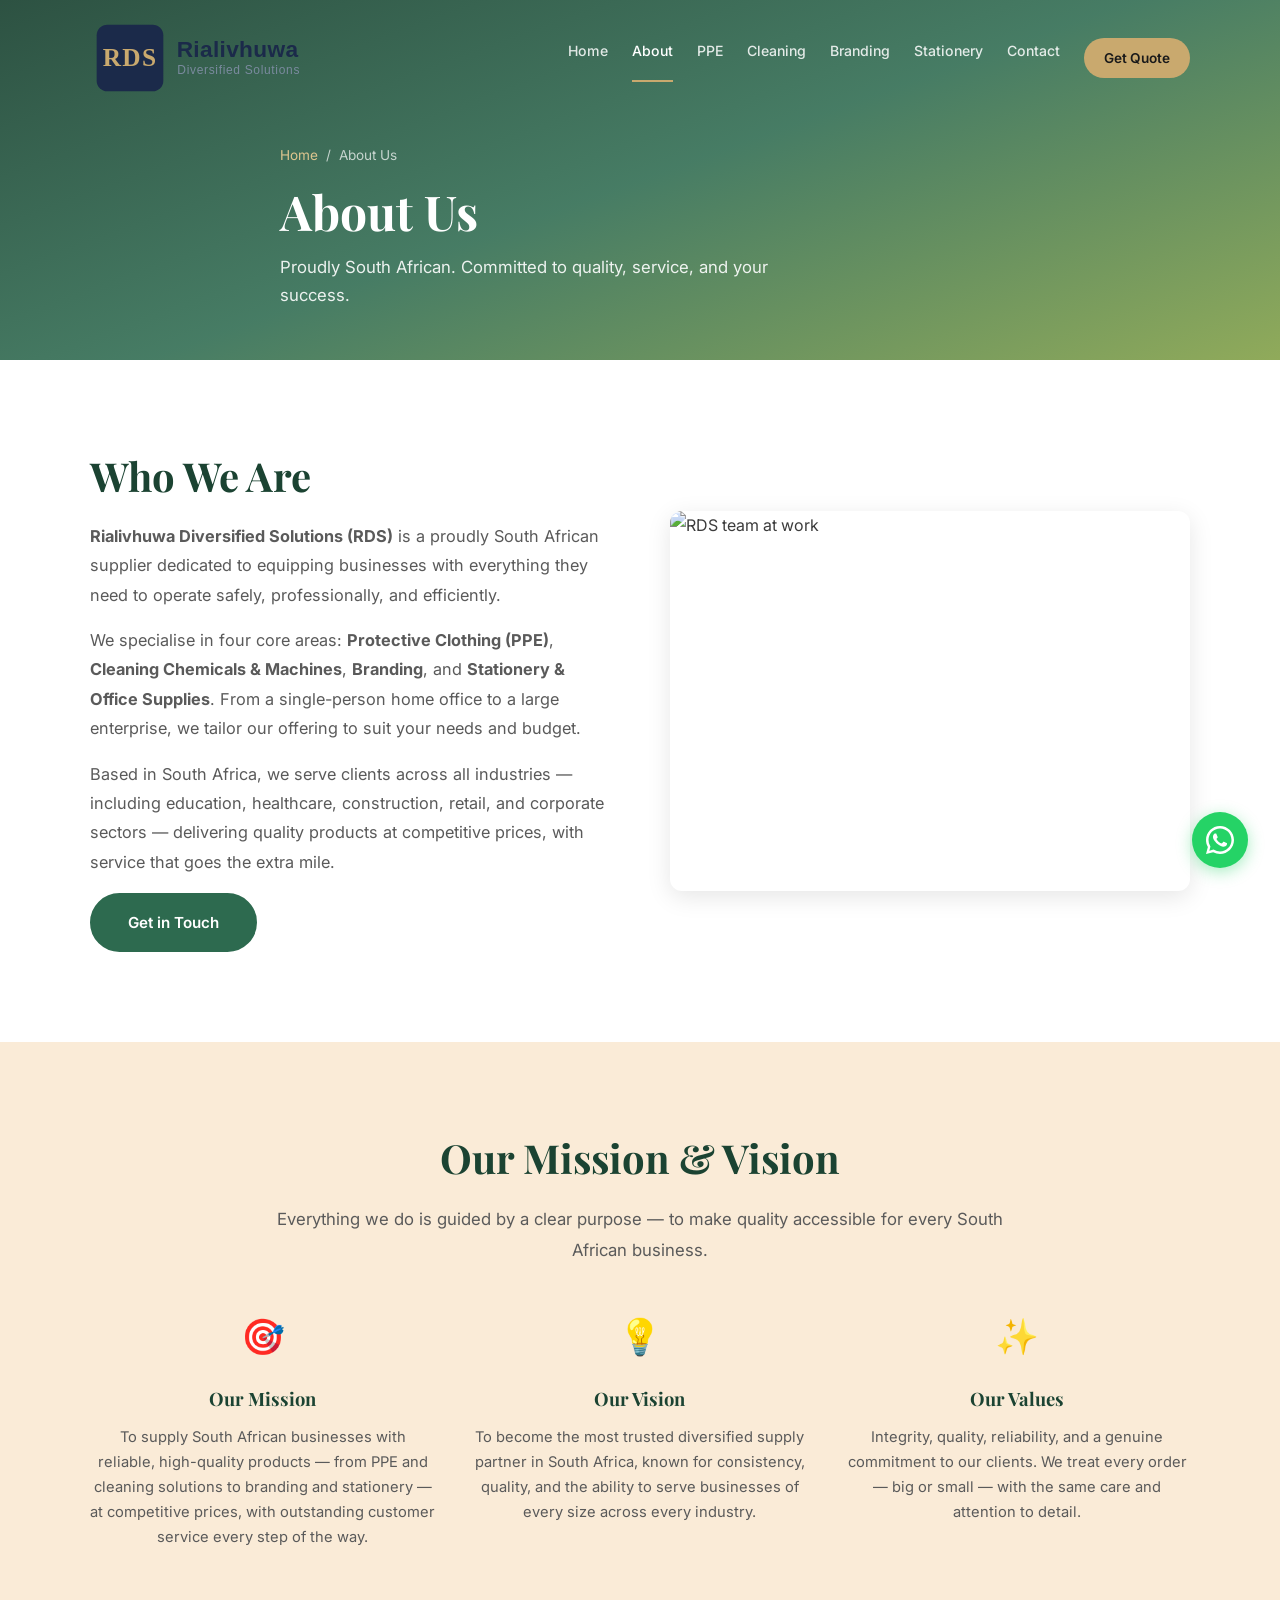
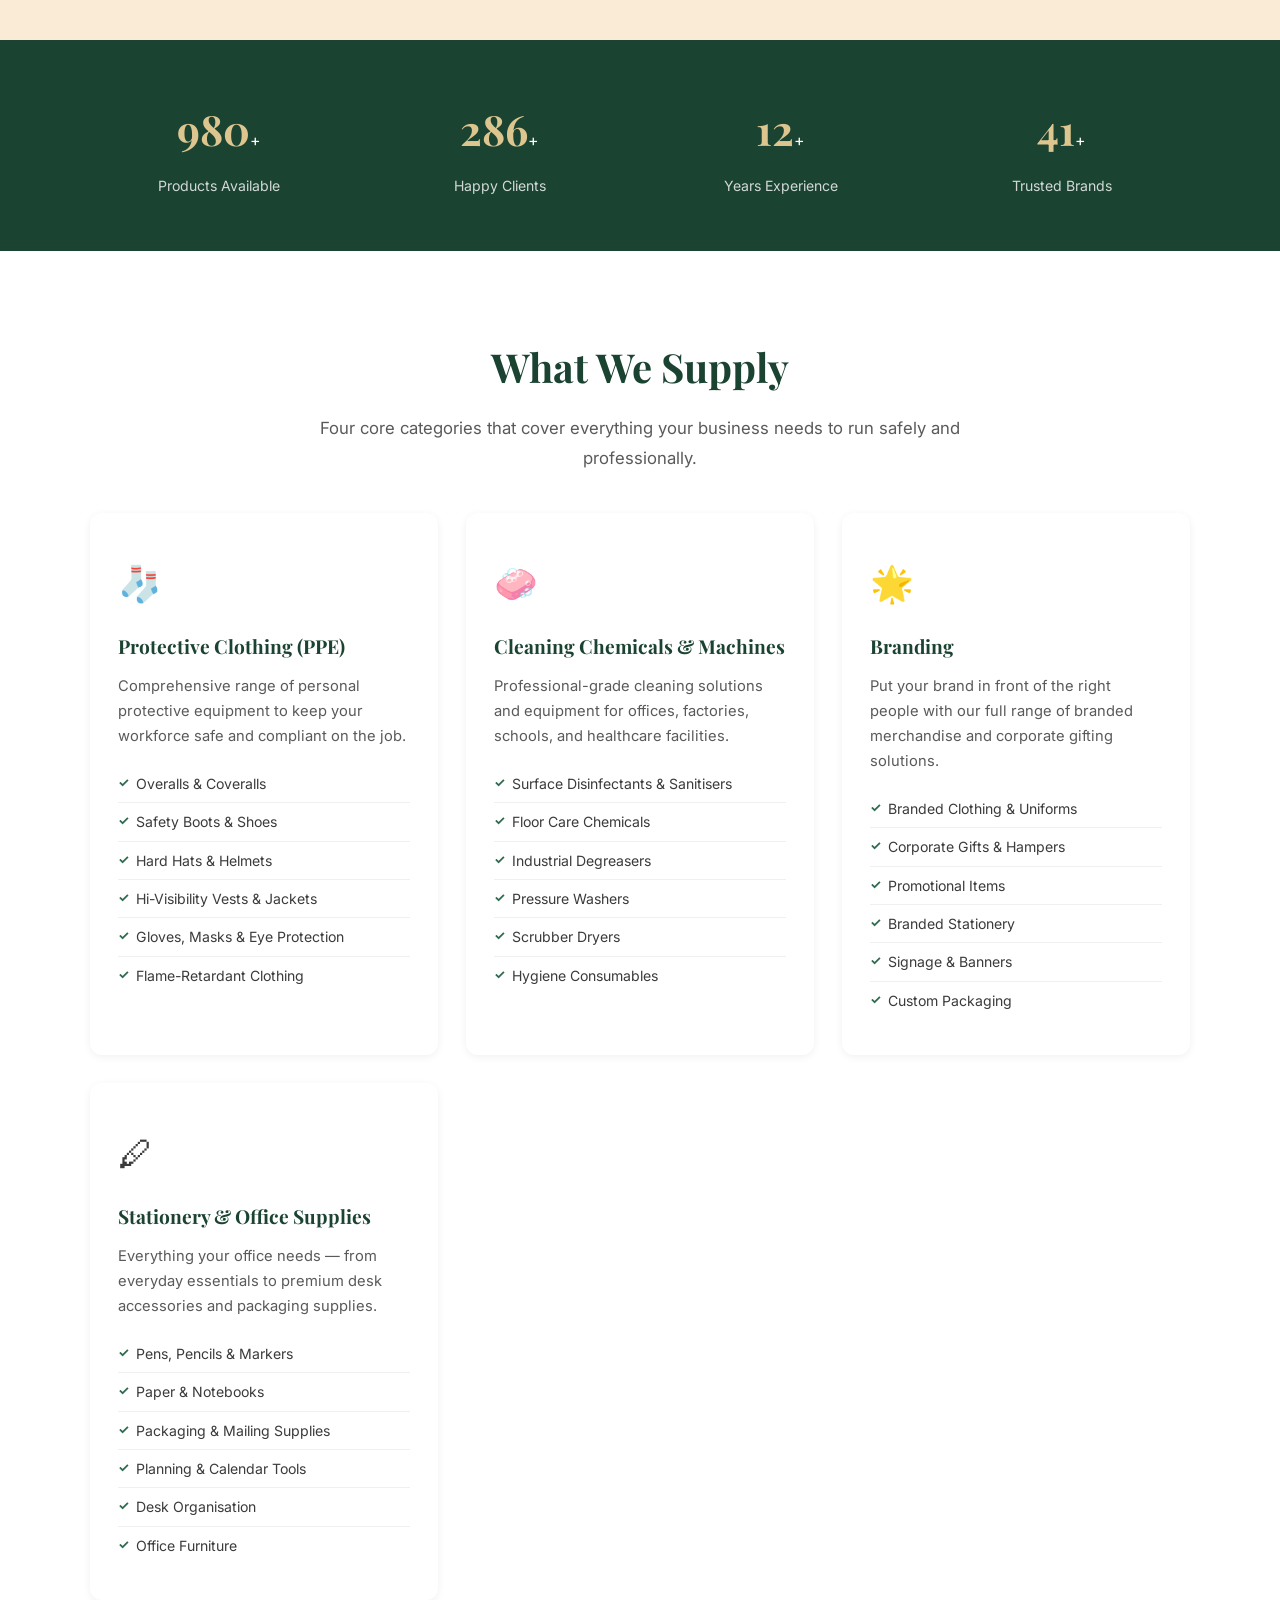
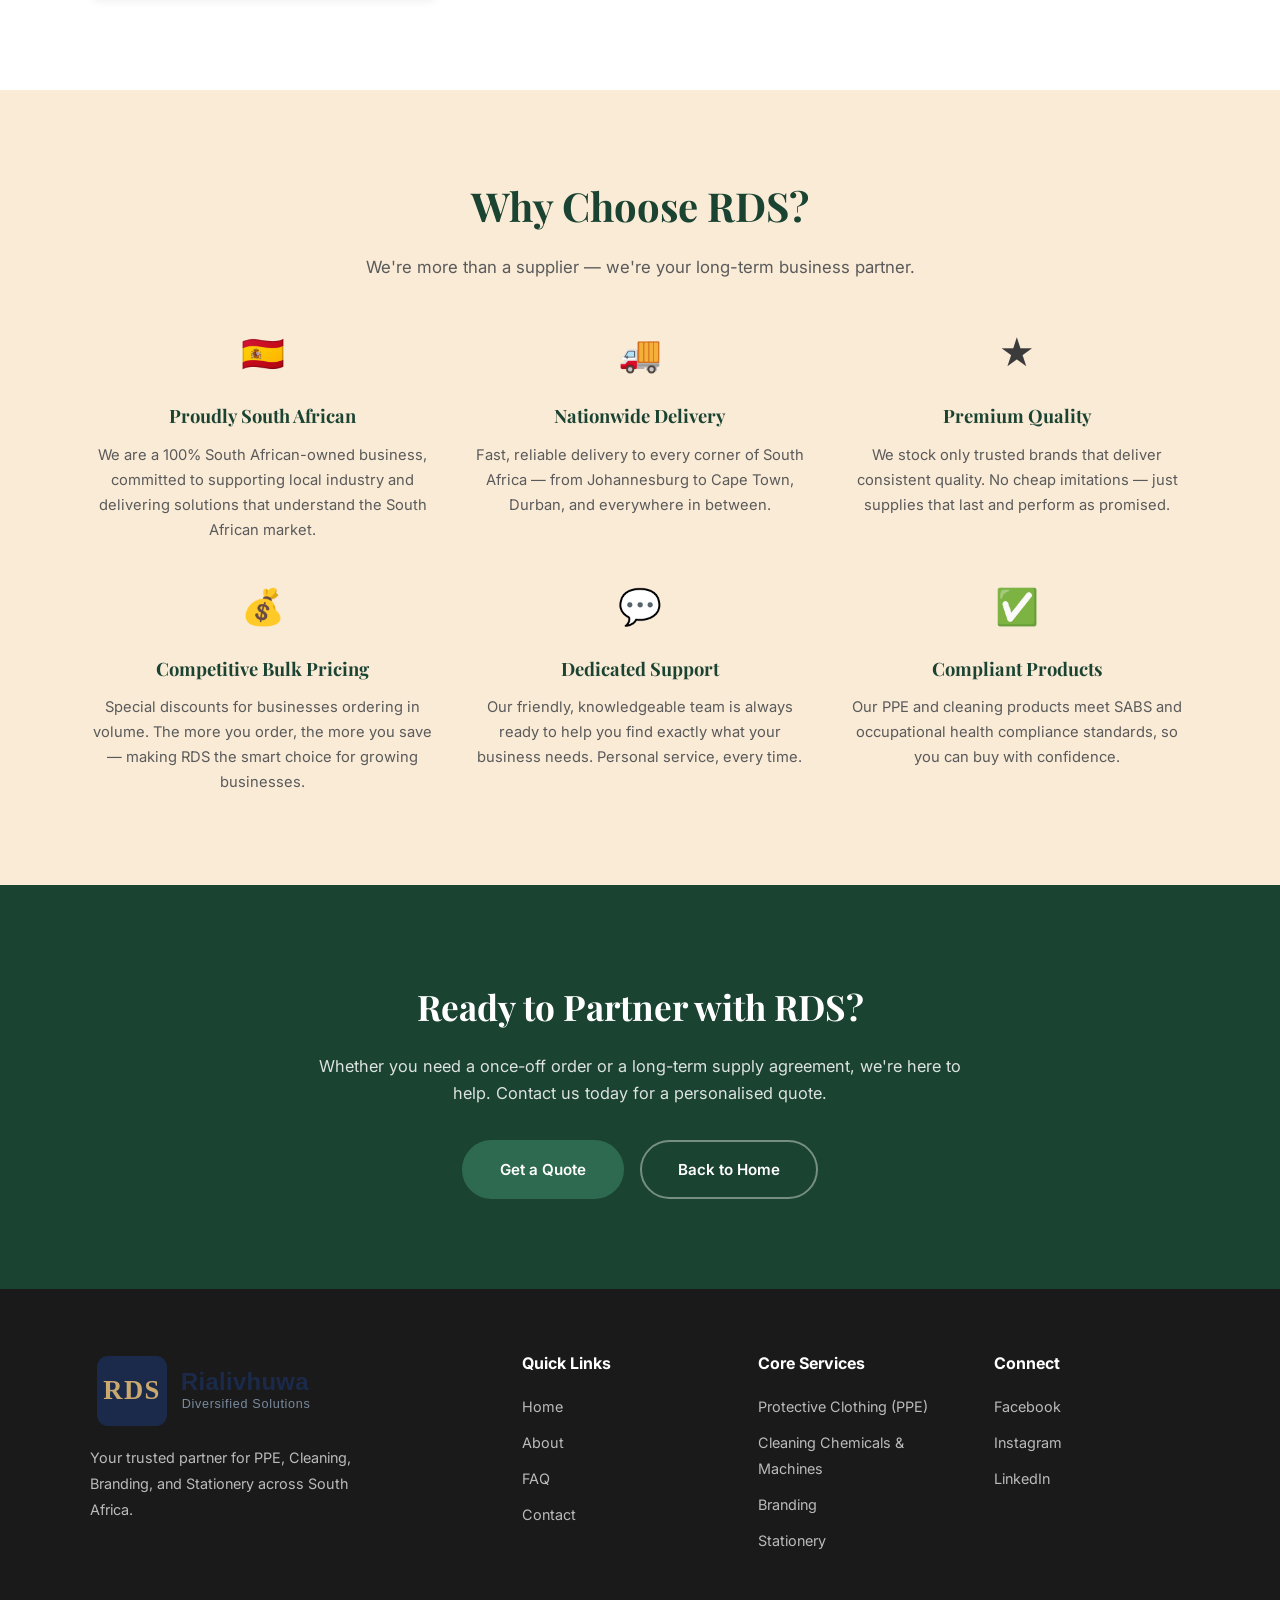
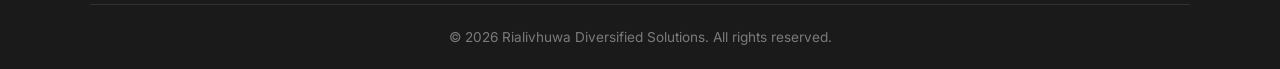
==== about.html @ da3dc0c8 "Add dedicated About page and update site navigation links" ====
<!DOCTYPE html>
<html lang="en">
<head>
  <meta charset="UTF-8" />
  <meta name="viewport" content="width=device-width, initial-scale=1.0" />
  <title>About Us — Rialivhuwa Diversified Solutions</title>
  <link rel="stylesheet" href="styles.css" />
  <link rel="preconnect" href="https://fonts.googleapis.com" />
  <link rel="preconnect" href="https://fonts.gstatic.com" crossorigin />
  <link href="https://fonts.googleapis.com/css2?family=Playfair+Display:wght@500;700&family=Inter:wght@400;500;600&display=swap" rel="stylesheet" />
</head>
<body>

  <!-- ============ PAGE LOADER ============ -->
  <div class="page-loader" id="pageLoader" role="status" aria-label="Loading page">
    <img src="RLDS Logo.svg" alt="RDS" class="loader-logo" />
    <div class="loader-spinner"></div>
  </div>

  <!-- ============ SCROLL PROGRESS BAR ============ -->
  <div class="scroll-progress" id="scrollProgress"></div>

  <!-- ============ NAVBAR ============ -->
  <header class="navbar scrolled" id="navbar">
    <div class="container navbar__inner">
      <a href="index.html" class="navbar__logo">
        <img src="RLDS Logo.svg" alt="Rialivhuwa Diversified Solutions" class="navbar__logo-img" />
      </a>
      <nav class="navbar__links" id="navLinks" aria-label="Main navigation">
        <a href="index.html">Home</a>
        <a href="about.html" class="active">About</a>
        <a href="ppe.html">PPE</a>
        <a href="cleaning.html">Cleaning</a>
        <a href="branding.html">Branding</a>
        <a href="stationery.html">Stationery</a>
        <a href="index.html#contact">Contact</a>
        <a href="index.html#contact" class="nav-quote-btn">Get Quote</a>
      </nav>
      <button class="navbar__toggle" id="navToggle" aria-label="Toggle navigation">
        <span></span><span></span><span></span>
      </button>
    </div>
  </header>

  <!-- ============ PAGE HERO BANNER ============ -->
  <section class="page-hero">
    <div class="page-hero__overlay"></div>
    <div class="page-hero__bg" style="background-image: url('https://images.unsplash.com/photo-1521737711867-e3b97375f902?w=1400&q=80')"></div>
    <div class="container page-hero__content">
      <nav class="breadcrumb" aria-label="Breadcrumb">
        <a href="index.html">Home</a> <span>/</span> <span>About Us</span>
      </nav>
      <h1>About Us</h1>
      <p>Proudly South African. Committed to quality, service, and your success.</p>
    </div>
  </section>

  <!-- ============ WHO WE ARE ============ -->
  <section class="detail-intro section">
    <div class="container detail-intro__grid">
      <div class="detail-intro__text">
        <h2 class="section__title">Who We Are</h2>
        <p><strong>Rialivhuwa Diversified Solutions (RDS)</strong> is a proudly South African supplier dedicated to equipping businesses with everything they need to operate safely, professionally, and efficiently.</p>
        <p>We specialise in four core areas: <strong>Protective Clothing (PPE)</strong>, <strong>Cleaning Chemicals &amp; Machines</strong>, <strong>Branding</strong>, and <strong>Stationery &amp; Office Supplies</strong>. From a single-person home office to a large enterprise, we tailor our offering to suit your needs and budget.</p>
        <p>Based in South Africa, we serve clients across all industries — including education, healthcare, construction, retail, and corporate sectors — delivering quality products at competitive prices, with service that goes the extra mile.</p>
        <a href="index.html#contact" class="btn btn--primary">Get in Touch</a>
      </div>
      <div class="detail-intro__image">
        <img src="https://images.unsplash.com/photo-1521737711867-e3b97375f902?w=600&q=80" alt="RDS team at work" loading="lazy" />
      </div>
    </div>
  </section>

  <!-- ============ MISSION & VISION ============ -->
  <section class="section" style="background: var(--neutral);">
    <div class="container">
      <h2 class="section__title center">Our Mission &amp; Vision</h2>
      <p class="section__desc center">Everything we do is guided by a clear purpose — to make quality accessible for every South African business.</p>
      <div class="detail-features__grid">
        <div class="detail-feature">
          <div class="detail-card__icon">&#127919;</div>
          <h3>Our Mission</h3>
          <p>To supply South African businesses with reliable, high-quality products — from PPE and cleaning solutions to branding and stationery — at competitive prices, with outstanding customer service every step of the way.</p>
        </div>
        <div class="detail-feature">
          <div class="detail-card__icon">&#128161;</div>
          <h3>Our Vision</h3>
          <p>To become the most trusted diversified supply partner in South Africa, known for consistency, quality, and the ability to serve businesses of every size across every industry.</p>
        </div>
        <div class="detail-feature">
          <div class="detail-card__icon">&#10024;</div>
          <h3>Our Values</h3>
          <p>Integrity, quality, reliability, and a genuine commitment to our clients. We treat every order — big or small — with the same care and attention to detail.</p>
        </div>
      </div>
    </div>
  </section>

  <!-- ============ STATS ============ -->
  <section class="stats">
    <div class="container stats__grid">
      <div class="stat">
        <span class="stat__number" data-target="1200">0</span>+
        <span class="stat__label">Products Available</span>
      </div>
      <div class="stat">
        <span class="stat__number" data-target="350">0</span>+
        <span class="stat__label">Happy Clients</span>
      </div>
      <div class="stat">
        <span class="stat__number" data-target="15">0</span>+
        <span class="stat__label">Years Experience</span>
      </div>
      <div class="stat">
        <span class="stat__number" data-target="50">0</span>+
        <span class="stat__label">Trusted Brands</span>
      </div>
    </div>
  </section>

  <!-- ============ WHAT WE SUPPLY ============ -->
  <section class="section">
    <div class="container">
      <h2 class="section__title center">What We Supply</h2>
      <p class="section__desc center">Four core categories that cover everything your business needs to run safely and professionally.</p>
      <div class="detail-grid">

        <div class="detail-card">
          <div class="detail-card__icon">&#129510;</div>
          <h3>Protective Clothing (PPE)</h3>
          <p>Comprehensive range of personal protective equipment to keep your workforce safe and compliant on the job.</p>
          <ul>
            <li>Overalls &amp; Coveralls</li>
            <li>Safety Boots &amp; Shoes</li>
            <li>Hard Hats &amp; Helmets</li>
            <li>Hi-Visibility Vests &amp; Jackets</li>
            <li>Gloves, Masks &amp; Eye Protection</li>
            <li>Flame-Retardant Clothing</li>
          </ul>
        </div>

        <div class="detail-card">
          <div class="detail-card__icon">&#129532;</div>
          <h3>Cleaning Chemicals &amp; Machines</h3>
          <p>Professional-grade cleaning solutions and equipment for offices, factories, schools, and healthcare facilities.</p>
          <ul>
            <li>Surface Disinfectants &amp; Sanitisers</li>
            <li>Floor Care Chemicals</li>
            <li>Industrial Degreasers</li>
            <li>Pressure Washers</li>
            <li>Scrubber Dryers</li>
            <li>Hygiene Consumables</li>
          </ul>
        </div>

        <div class="detail-card">
          <div class="detail-card__icon">&#127775;</div>
          <h3>Branding</h3>
          <p>Put your brand in front of the right people with our full range of branded merchandise and corporate gifting solutions.</p>
          <ul>
            <li>Branded Clothing &amp; Uniforms</li>
            <li>Corporate Gifts &amp; Hampers</li>
            <li>Promotional Items</li>
            <li>Branded Stationery</li>
            <li>Signage &amp; Banners</li>
            <li>Custom Packaging</li>
          </ul>
        </div>

        <div class="detail-card">
          <div class="detail-card__icon">&#128394;</div>
          <h3>Stationery &amp; Office Supplies</h3>
          <p>Everything your office needs — from everyday essentials to premium desk accessories and packaging supplies.</p>
          <ul>
            <li>Pens, Pencils &amp; Markers</li>
            <li>Paper &amp; Notebooks</li>
            <li>Packaging &amp; Mailing Supplies</li>
            <li>Planning &amp; Calendar Tools</li>
            <li>Desk Organisation</li>
            <li>Office Furniture</li>
          </ul>
        </div>

      </div>
    </div>
  </section>

  <!-- ============ WHY CHOOSE RDS ============ -->
  <section class="section" style="background: var(--neutral);">
    <div class="container">
      <h2 class="section__title center">Why Choose RDS?</h2>
      <p class="section__desc center">We're more than a supplier — we're your long-term business partner.</p>
      <div class="detail-features__grid">
        <div class="detail-feature">
          <div class="detail-card__icon">&#127466;&#127462;</div>
          <h3>Proudly South African</h3>
          <p>We are a 100% South African-owned business, committed to supporting local industry and delivering solutions that understand the South African market.</p>
        </div>
        <div class="detail-feature">
          <div class="detail-card__icon">&#128666;</div>
          <h3>Nationwide Delivery</h3>
          <p>Fast, reliable delivery to every corner of South Africa — from Johannesburg to Cape Town, Durban, and everywhere in between.</p>
        </div>
        <div class="detail-feature">
          <div class="detail-card__icon">&#9733;</div>
          <h3>Premium Quality</h3>
          <p>We stock only trusted brands that deliver consistent quality. No cheap imitations — just supplies that last and perform as promised.</p>
        </div>
        <div class="detail-feature">
          <div class="detail-card__icon">&#128176;</div>
          <h3>Competitive Bulk Pricing</h3>
          <p>Special discounts for businesses ordering in volume. The more you order, the more you save — making RDS the smart choice for growing businesses.</p>
        </div>
        <div class="detail-feature">
          <div class="detail-card__icon">&#128172;</div>
          <h3>Dedicated Support</h3>
          <p>Our friendly, knowledgeable team is always ready to help you find exactly what your business needs. Personal service, every time.</p>
        </div>
        <div class="detail-feature">
          <div class="detail-card__icon">&#9989;</div>
          <h3>Compliant Products</h3>
          <p>Our PPE and cleaning products meet SABS and occupational health compliance standards, so you can buy with confidence.</p>
        </div>
      </div>
    </div>
  </section>

  <!-- ============ CTA ============ -->
  <section class="detail-cta section">
    <div class="container detail-cta__inner">
      <h2>Ready to Partner with RDS?</h2>
      <p>Whether you need a once-off order or a long-term supply agreement, we're here to help. Contact us today for a personalised quote.</p>
      <div class="detail-cta__buttons">
        <a href="index.html#contact" class="btn btn--primary">Get a Quote</a>
        <a href="index.html" class="btn btn--outline-dark">Back to Home</a>
      </div>
    </div>
  </section>

  <!-- ============ FOOTER ============ -->
  <footer class="footer">
    <div class="container footer__grid">
      <div class="footer__brand">
        <a href="index.html" class="navbar__logo">
          <img src="RLDS Logo.svg" alt="Rialivhuwa Diversified Solutions" class="footer__logo-img" />
        </a>
        <p>Your trusted partner for PPE, Cleaning, Branding, and Stationery across South Africa.</p>
      </div>
      <div class="footer__col">
        <h4>Quick Links</h4>
        <a href="index.html">Home</a>
        <a href="about.html">About</a>
        <a href="index.html#faq">FAQ</a>
        <a href="index.html#contact">Contact</a>
      </div>
      <div class="footer__col">
        <h4>Core Services</h4>
        <a href="ppe.html">Protective Clothing (PPE)</a>
        <a href="cleaning.html">Cleaning Chemicals &amp; Machines</a>
        <a href="branding.html">Branding</a>
        <a href="stationery.html">Stationery</a>
      </div>
      <div class="footer__col">
        <h4>Connect</h4>
        <a href="#">Facebook</a>
        <a href="#">Instagram</a>
        <a href="#">LinkedIn</a>
      </div>
    </div>
    <div class="footer__bottom">
      <div class="container">
        <p>&copy; 2026 Rialivhuwa Diversified Solutions. All rights reserved.</p>
      </div>
    </div>
  </footer>

  <button class="back-to-top" id="backToTop" aria-label="Back to top">&#8679;</button>

  <a href="https://wa.me/27726191475" target="_blank" rel="noopener noreferrer" class="whatsapp-btn" aria-label="Chat on WhatsApp">
    <svg viewBox="0 0 32 32" width="28" height="28" fill="#fff">
      <path d="M16.004 0C7.164 0 .004 7.16.004 16c0 2.82.736 5.58 2.136 8.008L.004 32l8.196-2.108A15.93 15.93 0 0016.004 32C24.844 32 32 24.84 32 16S24.844 0 16.004 0zm0 29.12a13.08 13.08 0 01-6.86-1.932l-.492-.292-4.86 1.252 1.296-4.728-.324-.512A13.04 13.04 0 012.884 16c0-7.24 5.884-13.12 13.12-13.12 7.24 0 13.12 5.88 13.12 13.12s-5.88 13.12-13.12 13.12zm7.2-9.828c-.396-.2-2.34-1.152-2.704-1.284-.36-.132-.624-.2-.888.2-.264.396-1.02 1.284-1.248 1.548-.228.264-.46.3-.852.1-.396-.2-1.668-.616-3.18-1.96-1.176-1.044-1.968-2.336-2.2-2.732-.228-.396-.024-.612.172-.808.176-.176.396-.46.592-.692.2-.228.264-.396.396-.66.132-.264.068-.492-.032-.692-.1-.2-.888-2.14-1.22-2.932-.32-.768-.644-.664-.888-.676-.228-.012-.492-.016-.756-.016s-.692.1-1.052.492c-.36.396-1.38 1.348-1.38 3.288 0 1.94 1.412 3.816 1.612 4.08.2.264 2.784 4.252 6.744 5.96.944.408 1.68.652 2.256.832.948.3 1.812.26 2.492.156.76-.112 2.34-.956 2.672-1.876.328-.924.328-1.716.228-1.876-.1-.164-.36-.264-.756-.46z"/>
    </svg>
  </a>

  <script src="script.js"></script>
</body>
</html>
---- styles.css ----
/* ================================================
   JOY Stationery — Enhanced Profile Page
   Color Scheme
     Primary:   Forest Green   #2D6A4F
     Secondary: Olive Green    #6B8E23
     Neutral:   Antique White  #FAEBD7
     Accent:    Light Brown/Gold #C9A96E
   ================================================ */

/* ---------- RESET & BASE ---------- */
*,
*::before,
*::after {
  margin: 0;
  padding: 0;
  box-sizing: border-box;
}

:root {
  --primary: #2D6A4F;
  --primary-dark: #1B4332;
  --secondary: #6B8E23;
  --secondary-light: #8aad3a;
  --neutral: #FAEBD7;
  --neutral-dark: #f0dcc4;
  --accent: #C9A96E;
  --accent-light: #ddc58f;
  --white: #ffffff;
  --dark: #1a1a1a;
  --text: #3b3b3b;
  --text-light: #5a5a5a;
  --shadow-sm: 0 2px 8px rgba(0,0,0,.06);
  --shadow-md: 0 6px 24px rgba(0,0,0,.1);
  --shadow-lg: 0 12px 40px rgba(0,0,0,.12);
  --radius: 12px;
  --transition: .3s ease;
}

html {
  scroll-behavior: smooth;
  scroll-padding-top: 80px;
}

body {
  font-family: 'Inter', system-ui, sans-serif;
  color: var(--text);
  background: var(--white);
  line-height: 1.8;
  overflow-x: hidden;
}

img {
  display: block;
  max-width: 100%;
  height: auto;
}

a {
  text-decoration: none;
  color: inherit;
}

.container {
  width: 90%;
  max-width: 1100px;
  margin: 0 auto;
}

.section {
  padding: 90px 0;
}

.section__title {
  font-family: 'Playfair Display', serif;
  font-size: clamp(1.8rem, 4vw, 2.5rem);
  color: var(--primary-dark);
  margin-bottom: 20px;
  line-height: 1.3;
}

.section__desc {
  font-size: 1.05rem;
  color: var(--text-light);
  max-width: 750px;
  margin-bottom: 40px;
}

.section__desc.center {
  margin-left: auto;
  margin-right: auto;
}

.center {
  text-align: center;
}

/* ---------- PAGE LOADER ---------- */
.page-loader {
  position: fixed;
  inset: 0;
  z-index: 9999;
  width: 100%;
  max-width: 100%;
  background: var(--primary-dark);
  display: flex;
  flex-direction: column;
  align-items: center;
  justify-content: center;
  gap: 20px;
  text-align: center;
  transition: opacity .5s ease, visibility .5s ease;
}

.page-loader.hidden {
  opacity: 0;
  visibility: hidden;
}

.page-loader p {
  color: var(--accent-light);
  font-family: 'Playfair Display', serif;
  font-size: 1.4rem;
  font-weight: 700;
}

.loader-logo {
  display: block;
  width: 240px;
  max-width: 60%;
  height: auto;
  object-fit: contain;
  border-radius: 8px;
  margin-left: auto;
  margin-right: auto;
}

.loader-spinner {
  width: 48px;
  height: 48px;
  border: 4px solid rgba(255,255,255,.15);
  border-top-color: var(--accent);
  border-radius: 50%;
  animation: spin .8s linear infinite;
}

@keyframes spin {
  to { transform: rotate(360deg); }
}

/* ---------- SCROLL PROGRESS BAR ---------- */
.scroll-progress {
  position: fixed;
  top: 0;
  left: 0;
  height: 3px;
  width: 0%;
  background: linear-gradient(90deg, var(--accent), var(--secondary));
  z-index: 1001;
  transition: width .1s linear;
}

/* ---------- BUTTONS ---------- */
.btn {
  display: inline-block;
  padding: 14px 36px;
  border-radius: 50px;
  font-weight: 600;
  font-size: .95rem;
  cursor: pointer;
  border: 2px solid transparent;
  transition: var(--transition);
}

.btn--primary {
  background: var(--primary);
  color: var(--white);
  border-color: var(--primary);
}

.btn--primary:hover {
  background: var(--primary-dark);
  border-color: var(--primary-dark);
  transform: translateY(-2px);
  box-shadow: var(--shadow-md);
}

.btn--outline {
  background: transparent;
  color: var(--white);
  border-color: var(--white);
}

.btn--outline:hover {
  background: var(--white);
  color: var(--primary);
}

.btn--accent {
  background: var(--accent);
  color: var(--dark);
  border-color: var(--accent);
}

.btn--accent:hover {
  background: var(--accent-light);
  transform: translateY(-2px);
  box-shadow: var(--shadow-md);
}

/* ---------- NAVBAR ---------- */
.navbar {
  position: fixed;
  top: 0;
  left: 0;
  width: 100%;
  z-index: 1000;
  padding: 18px 0;
  transition: var(--transition);
}

.navbar.scrolled {
  background: var(--primary-dark);
  padding: 12px 0;
  box-shadow: var(--shadow-md);
}

.navbar__inner {
  display: flex;
  align-items: center;
  justify-content: space-between;
}

.navbar__logo {
  display: flex;
  align-items: center;
}

.navbar__logo-img {
  height: 80px;
  width: auto;
  object-fit: contain;
  border-radius: 6px;
}

.navbar__links {
  display: flex;
  gap: 24px;
}

.navbar__links a {
  color: rgba(255,255,255,.85);
  font-weight: 500;
  font-size: .88rem;
  position: relative;
  transition: var(--transition);
}

.navbar__links a::after {
  content: '';
  position: absolute;
  bottom: -4px;
  left: 0;
  width: 0;
  height: 2px;
  background: var(--accent);
  transition: var(--transition);
}

.navbar__links a:hover {
  color: var(--white);
}

.navbar__links a:hover::after {
  width: 100%;
}

.navbar__toggle {
  display: none;
  flex-direction: column;
  gap: 5px;
  background: none;
  border: none;
  cursor: pointer;
  padding: 4px;
}

.navbar__toggle span {
  width: 26px;
  height: 2.5px;
  background: var(--white);
  border-radius: 2px;
  transition: var(--transition);
}

/* ---------- HERO (Parallax) ---------- */
.hero {
  position: relative;
  min-height: 100vh;
  display: flex;
  align-items: center;
  justify-content: center;
  color: var(--white);
  overflow: hidden;
}

.hero__parallax {
  position: absolute;
  inset: -20%;
  background: url('https://images.unsplash.com/photo-1497032628192-86f99bcd76bc?w=1400&q=80') center/cover no-repeat;
  will-change: transform;
}

.hero__overlay {
  position: absolute;
  inset: 0;
  background: linear-gradient(160deg, rgba(27,67,50,.93) 0%, rgba(45,106,79,.88) 50%, rgba(107,142,35,.75) 100%);
  z-index: 1;
}

.hero__content {
  position: relative;
  z-index: 2;
  text-align: center;
  max-width: 720px;
}

.hero__tagline {
  font-size: .8rem;
  font-weight: 600;
  letter-spacing: 3px;
  text-transform: uppercase;
  margin-bottom: 20px;
  color: var(--accent-light);
}

.hero__title {
  font-family: 'Playfair Display', serif;
  font-size: clamp(2.2rem, 5.5vw, 3.6rem);
  line-height: 1.2;
  margin-bottom: 24px;
  min-height: 2.6em;
}

.text-accent {
  color: var(--accent-light);
}

.typing-cursor {
  display: inline-block;
  width: 3px;
  height: 1em;
  background: var(--accent-light);
  margin-left: 4px;
  animation: blink .7s infinite;
  vertical-align: text-bottom;
}

@keyframes blink {
  0%, 100% { opacity: 1; }
  50% { opacity: 0; }
}

.hero__subtitle {
  font-size: 1.05rem;
  opacity: .9;
  max-width: 600px;
  margin: 0 auto 40px;
  line-height: 1.8;
}

.hero__buttons {
  display: flex;
  gap: 16px;
  justify-content: center;
  flex-wrap: wrap;
}

/* ---------- STATS ---------- */
.stats {
  background: var(--primary-dark);
  padding: 52px 0;
}

.stats__grid {
  display: grid;
  grid-template-columns: repeat(4, 1fr);
  gap: 24px;
  text-align: center;
  color: var(--white);
}

.stat__number {
  font-family: 'Playfair Display', serif;
  font-size: 2.6rem;
  font-weight: 700;
  color: var(--accent-light);
}

.stat__label {
  display: block;
  font-size: .88rem;
  opacity: .8;
  margin-top: 6px;
}

/* ---------- INTRO / ABOUT ---------- */
.intro {
  background: var(--white);
}

.intro__grid {
  display: grid;
  grid-template-columns: 1fr 1fr;
  gap: 60px;
  align-items: center;
}

.intro__text p {
  margin-bottom: 16px;
  font-size: 1.02rem;
  color: var(--text-light);
}

.intro__images {
  display: grid;
  grid-template-columns: 1fr 1fr;
  gap: 16px;
}

.intro__images img {
  border-radius: var(--radius);
  width: 100%;
  height: 260px;
  object-fit: cover;
  box-shadow: var(--shadow-sm);
  transition: var(--transition);
}

.intro__images img:hover {
  transform: scale(1.03);
  box-shadow: var(--shadow-md);
}

.intro__images img:first-child {
  height: 300px;
  grid-row: 1 / 3;
  grid-column: 1;
}

.intro__images img:last-child {
  height: 300px;
}

/* ---------- WHY CHOOSE US ---------- */
.why-us {
  background: var(--neutral);
}

.why-us__grid {
  display: grid;
  grid-template-columns: repeat(auto-fill, minmax(240px, 1fr));
  gap: 28px;
  margin-top: 48px;
}

.why-card {
  background: var(--white);
  border-radius: var(--radius);
  padding: 36px 28px;
  text-align: center;
  box-shadow: var(--shadow-sm);
  transition: var(--transition);
  border-top: 3px solid transparent;
}

.why-card:hover {
  transform: translateY(-6px);
  box-shadow: var(--shadow-lg);
  border-top-color: var(--accent);
}

.why-card__icon {
  font-size: 2.4rem;
  margin-bottom: 16px;
}

.why-card h3 {
  font-family: 'Playfair Display', serif;
  font-size: 1.15rem;
  color: var(--primary-dark);
  margin-bottom: 10px;
}

.why-card p {
  font-size: .9rem;
  color: var(--text-light);
  line-height: 1.7;
}

/* ---------- FIND SUPPLIES ---------- */
.find-supplies {
  background: var(--white);
}

.supply-list {
  background: var(--neutral);
  border-radius: var(--radius);
  padding: 40px;
  margin-top: 40px;
  box-shadow: var(--shadow-sm);
  text-align: center;
}

.supply-list h3 {
  font-family: 'Playfair Display', serif;
  font-size: 1.4rem;
  color: var(--primary-dark);
  margin-bottom: 24px;
}

.supply-list__items {
  display: flex;
  flex-wrap: wrap;
  justify-content: center;
  gap: 12px;
}

.supply-list__items span {
  background: var(--primary);
  color: var(--white);
  padding: 10px 24px;
  border-radius: 50px;
  font-size: .9rem;
  font-weight: 500;
  transition: var(--transition);
  cursor: pointer;
  display: inline-block;
}

.supply-list__items a {
  text-decoration: none;
  color: inherit;
}

.supply-list__items span:hover {
  background: var(--primary-dark);
  transform: translateY(-2px);
}

/* ---------- CONTENT BLOCKS ---------- */
.content-block {
  background: var(--white);
}

.content-block--alt {
  background: var(--neutral);
}

.content-block__grid {
  display: grid;
  grid-template-columns: 1fr 1fr;
  gap: 60px;
  align-items: center;
}

.content-block__grid--reverse {
  direction: rtl;
}

.content-block__grid--reverse > * {
  direction: ltr;
}

.content-block__image img {
  border-radius: var(--radius);
  width: 100%;
  height: 380px;
  object-fit: cover;
  box-shadow: var(--shadow-md);
  transition: var(--transition);
}

.content-block__image img:hover {
  transform: scale(1.02);
}

.content-block__text p {
  margin-bottom: 18px;
  font-size: 1.02rem;
  color: var(--text-light);
  line-height: 1.8;
}

.content-block__text .btn {
  margin-top: 12px;
}

/* ---------- BRANDS CAROUSEL SLIDER ---------- */
.brands {
  background: var(--neutral);
  overflow: hidden;
  position: relative;
}

.brands-carousel {
  position: relative;
  display: flex;
  align-items: center;
  gap: 16px;
  margin-top: 40px;
  perspective: 1000px;
}

.brands-carousel__track-wrapper {
  overflow: hidden;
  flex: 1;
  border-radius: var(--radius);
  mask-image: linear-gradient(90deg, transparent 0%, black 5%, black 95%, transparent 100%);
  -webkit-mask-image: linear-gradient(90deg, transparent 0%, black 5%, black 95%, transparent 100%);
}

.brands-carousel__track {
  display: flex;
  gap: 24px;
  transition: transform 0.7s cubic-bezier(0.22, 1, 0.36, 1);
}

.brands-carousel__btn {
  flex-shrink: 0;
  width: 52px;
  height: 52px;
  border-radius: 50%;
  border: none;
  background: linear-gradient(135deg, var(--primary), var(--primary-dark));
  color: var(--white);
  font-size: 1.2rem;
  cursor: pointer;
  display: flex;
  align-items: center;
  justify-content: center;
  transition: all 0.4s cubic-bezier(0.22, 1, 0.36, 1);
  box-shadow: 0 4px 15px rgba(45, 106, 79, 0.3);
  z-index: 2;
  position: relative;
  overflow: hidden;
}

.brands-carousel__btn::before {
  content: '';
  position: absolute;
  inset: 0;
  border-radius: 50%;
  background: radial-gradient(circle, rgba(255,255,255,0.2), transparent 70%);
  opacity: 0;
  transition: opacity 0.3s ease;
}

.brands-carousel__btn:hover {
  transform: scale(1.15);
  box-shadow: 0 6px 25px rgba(45, 106, 79, 0.45);
}

.brands-carousel__btn:hover::before {
  opacity: 1;
}

.brands-carousel__btn:active {
  transform: scale(0.95);
}

/* Animated progress bar under carousel */
.brands-carousel__progress {
  display: flex;
  justify-content: center;
  gap: 8px;
  margin-top: 28px;
  align-items: center;
}

.brands-carousel__dot {
  width: 10px;
  height: 10px;
  border-radius: 10px;
  border: none;
  background: var(--primary);
  opacity: 0.25;
  cursor: pointer;
  transition: all 0.5s cubic-bezier(0.22, 1, 0.36, 1);
  padding: 0;
  position: relative;
}

.brands-carousel__dot.active {
  width: 36px;
  opacity: 1;
  background: linear-gradient(90deg, var(--primary), var(--accent));
}

.brands-carousel__dot:hover:not(.active) {
  opacity: 0.5;
  transform: scale(1.3);
}

/* Brand items with rich animations */
.brand-item {
  flex-shrink: 0;
  padding: 20px 28px;
  background: var(--white);
  border-radius: var(--radius);
  display: flex;
  flex-direction: column;
  align-items: center;
  justify-content: center;
  gap: 12px;
  box-shadow: 0 4px 20px rgba(0,0,0,.06);
  white-space: nowrap;
  user-select: none;
  min-width: 130px;
  transition: all 0.5s cubic-bezier(0.22, 1, 0.36, 1);
  position: relative;
  overflow: hidden;
  opacity: 0;
  transform: translateY(30px) scale(0.9);
}

.brand-item.visible {
  opacity: 1;
  transform: translateY(0) scale(1);
}

/* Shimmer highlight on hover */
.brand-item::before {
  content: '';
  position: absolute;
  top: -50%;
  left: -50%;
  width: 200%;
  height: 200%;
  background: linear-gradient(
    45deg,
    transparent 40%,
    rgba(255,255,255,0.8) 50%,
    transparent 60%
  );
  transition: none;
  transform: translateX(-100%);
}

.brand-item:hover::before {
  animation: shimmer 0.8s ease forwards;
}

@keyframes shimmer {
  0% { transform: translateX(-100%); }
  100% { transform: translateX(100%); }
}

.brand-item:hover {
  transform: translateY(-8px) scale(1.05);
  box-shadow: 0 12px 35px rgba(45, 106, 79, 0.15);
  border-color: var(--primary);
}

.brand-item::after {
  content: '';
  position: absolute;
  bottom: 0;
  left: 0;
  right: 0;
  height: 3px;
  background: linear-gradient(90deg, var(--primary), var(--accent));
  transform: scaleX(0);
  transition: transform 0.4s cubic-bezier(0.22, 1, 0.36, 1);
  transform-origin: left;
}

.brand-item:hover::after {
  transform: scaleX(1);
}

.brand-item img {
  width: 56px;
  height: 56px;
  object-fit: cover;
  border-radius: 50%;
  box-shadow: 0 4px 12px rgba(0,0,0,.12);
  transition: all 0.5s cubic-bezier(0.22, 1, 0.36, 1);
}

.brand-item:hover img {
  transform: scale(1.15) rotate(5deg);
  box-shadow: 0 6px 20px rgba(0,0,0,.18);
}

.brand-item span {
  font-family: 'Playfair Display', serif;
  font-size: .95rem;
  font-weight: 700;
  color: var(--primary-dark);
  transition: color 0.3s ease, letter-spacing 0.3s ease;
}

.brand-item:hover span {
  color: var(--primary);
  letter-spacing: 1px;
}

@keyframes btnRipple {
  0% { transform: scale(0); opacity: 1; }
  100% { transform: scale(4); opacity: 0; }
}

/* ---------- FAQ ACCORDION ---------- */
.faq {
  background: var(--white);
}

.faq__list {
  max-width: 750px;
  margin: 0 auto;
}

.faq-item {
  border-bottom: 1px solid #e8e8e8;
}

.faq-item:first-child {
  border-top: 1px solid #e8e8e8;
}

.faq-item__question {
  width: 100%;
  display: flex;
  justify-content: space-between;
  align-items: center;
  padding: 22px 0;
  background: none;
  border: none;
  cursor: pointer;
  font-family: inherit;
  font-size: 1.05rem;
  font-weight: 600;
  color: var(--primary-dark);
  text-align: left;
  transition: var(--transition);
}

.faq-item__question:hover {
  color: var(--primary);
}

.faq-icon {
  font-size: 1.5rem;
  font-weight: 300;
  transition: var(--transition);
  color: var(--accent);
}

.faq-item.active .faq-icon {
  transform: rotate(45deg);
}

.faq-item__answer {
  max-height: 0;
  overflow: hidden;
  transition: max-height .4s ease, padding .4s ease;
}

.faq-item.active .faq-item__answer {
  max-height: 300px;
  padding-bottom: 22px;
}

.faq-item__answer p {
  font-size: .95rem;
  color: var(--text-light);
  line-height: 1.8;
}

/* ---------- DELIVERY ---------- */
.delivery {
  background: var(--primary-dark);
  color: var(--white);
}

.delivery .section__title {
  color: var(--white);
}

.delivery .section__desc {
  color: rgba(255,255,255,.8);
}

.delivery__locations {
  display: flex;
  flex-wrap: wrap;
  justify-content: center;
  gap: 12px;
  margin-top: 32px;
}

.delivery__locations span {
  background: rgba(255,255,255,.1);
  border: 1px solid rgba(255,255,255,.2);
  padding: 8px 20px;
  border-radius: 50px;
  font-size: .85rem;
  font-weight: 500;
  transition: var(--transition);
}

.delivery__locations span:hover {
  background: var(--accent);
  color: var(--dark);
  border-color: var(--accent);
}

/* ---------- SOCIAL / FOLLOW ---------- */
.social {
  background: var(--white);
}

.social__inner {
  display: grid;
  grid-template-columns: 1fr 1fr;
  gap: 60px;
  align-items: center;
}

.social__text p {
  margin-bottom: 24px;
  color: var(--text-light);
  font-size: 1.02rem;
}

.social__links {
  display: flex;
  gap: 12px;
  flex-wrap: wrap;
}

.social__btn {
  display: inline-block;
  padding: 12px 28px;
  border: 2px solid var(--primary);
  border-radius: 50px;
  color: var(--primary);
  font-weight: 600;
  font-size: .9rem;
  transition: var(--transition);
}

.social__btn:hover {
  background: var(--primary);
  color: var(--white);
}

.membership-card {
  background: var(--neutral);
  border-radius: var(--radius);
  padding: 40px 36px;
  text-align: center;
  box-shadow: var(--shadow-sm);
  border: 2px solid var(--accent);
}

.membership-card h3 {
  font-family: 'Playfair Display', serif;
  font-size: 1.4rem;
  color: var(--primary-dark);
  margin-bottom: 12px;
}

.membership-card p {
  color: var(--text-light);
  margin-bottom: 24px;
  font-size: .95rem;
}

/* ---------- NEWSLETTER ---------- */
.newsletter {
  background: var(--neutral);
}

.newsletter__inner {
  text-align: center;
  max-width: 600px;
  margin: 0 auto;
}

.newsletter__inner h2 {
  font-family: 'Playfair Display', serif;
  font-size: 2rem;
  color: var(--primary-dark);
  margin-bottom: 12px;
}

.newsletter__inner p {
  color: var(--text-light);
  margin-bottom: 28px;
}

.newsletter__form {
  display: flex;
  gap: 12px;
  justify-content: center;
  flex-wrap: wrap;
}

.newsletter__form input {
  padding: 14px 24px;
  border-radius: 50px;
  border: 2px solid #ddd;
  font-size: .95rem;
  width: 300px;
  outline: none;
  transition: var(--transition);
}

.newsletter__form input:focus {
  border-color: var(--primary);
  box-shadow: 0 0 0 3px rgba(45,106,79,.15);
}

/* ---------- CONTACT ---------- */
.contact {
  background: var(--white);
}

.contact__grid {
  display: grid;
  grid-template-columns: 1fr 1fr;
  gap: 60px;
  align-items: start;
}

.contact__info p {
  color: var(--text-light);
  margin-bottom: 28px;
  font-size: 1.02rem;
}

.contact__details {
  list-style: none;
  display: flex;
  flex-direction: column;
  gap: 18px;
}

.contact__details li {
  display: flex;
  align-items: center;
  gap: 12px;
  font-size: .95rem;
}

.contact__icon {
  font-size: 1.3rem;
}

.contact__form {
  display: flex;
  flex-direction: column;
  gap: 16px;
}

.contact__form input,
.contact__form textarea {
  padding: 14px 20px;
  border: 2px solid #ddd;
  border-radius: var(--radius);
  font-family: inherit;
  font-size: .95rem;
  outline: none;
  transition: var(--transition);
  background: var(--white);
}

.contact__form input:focus,
.contact__form textarea:focus {
  border-color: var(--primary);
  box-shadow: 0 0 0 3px rgba(45,106,79,.15);
}

.contact__form textarea {
  resize: vertical;
}

/* ---------- FOOTER ---------- */
.footer {
  background: var(--dark);
  color: rgba(255,255,255,.7);
  padding-top: 60px;
}

.footer__grid {
  display: grid;
  grid-template-columns: 2fr 1fr 1fr 1fr;
  gap: 40px;
  padding-bottom: 40px;
  border-bottom: 1px solid rgba(255,255,255,.1);
}

.footer__brand p {
  margin-top: 12px;
  font-size: .9rem;
  max-width: 280px;
}

.footer__logo-img {
  height: 84px;
  width: auto;
  object-fit: contain;
  border-radius: 6px;
}

.footer__col h4 {
  color: var(--white);
  margin-bottom: 16px;
  font-size: 1rem;
}

.footer__col a {
  display: block;
  margin-bottom: 10px;
  font-size: .9rem;
  transition: var(--transition);
}

.footer__col a:hover {
  color: var(--accent);
  padding-left: 4px;
}

.footer__bottom {
  padding: 20px 0;
  text-align: center;
  font-size: .85rem;
  opacity: .6;
}

/* ---------- BACK TO TOP ---------- */
.back-to-top {
  position: fixed;
  bottom: 100px;
  right: 32px;
  width: 48px;
  height: 48px;
  border-radius: 50%;
  background: var(--primary);
  color: var(--white);
  font-size: 1.4rem;
  border: none;
  cursor: pointer;
  box-shadow: var(--shadow-md);
  opacity: 0;
  transform: translateY(20px);
  transition: var(--transition);
  z-index: 999;
}

.back-to-top.visible {
  opacity: 1;
  transform: translateY(0);
}

.back-to-top:hover {
  background: var(--primary-dark);
  transform: translateY(-2px);
}

/* ---------- WHATSAPP BUTTON ---------- */
.whatsapp-btn {
  position: fixed;
  bottom: 32px;
  right: 32px;
  width: 56px;
  height: 56px;
  border-radius: 50%;
  background: #25D366;
  display: flex;
  align-items: center;
  justify-content: center;
  box-shadow: 0 4px 16px rgba(37,211,102,.4);
  z-index: 999;
  transition: var(--transition);
  animation: pulse-wa 2s infinite;
}

.whatsapp-btn:hover {
  transform: scale(1.1);
  box-shadow: 0 6px 24px rgba(37,211,102,.5);
}

@keyframes pulse-wa {
  0%, 100% { box-shadow: 0 4px 16px rgba(37,211,102,.4); }
  50% { box-shadow: 0 4px 24px rgba(37,211,102,.6), 0 0 0 8px rgba(37,211,102,.1); }
}

/* ---------- ANIMATIONS ---------- */
.fade-in {
  opacity: 0;
  transform: translateY(30px);
  transition: opacity .6s ease, transform .6s ease;
}

.fade-in.visible {
  opacity: 1;
  transform: translateY(0);
}

/* ---------- SKIP LINK (A11y) ---------- */
.skip-link {
  position: fixed;
  top: -100%;
  left: 16px;
  background: var(--primary);
  color: var(--white);
  padding: 12px 24px;
  border-radius: 0 0 var(--radius) var(--radius);
  font-weight: 600;
  font-size: .9rem;
  z-index: 10000;
  transition: top .3s ease;
}

.skip-link:focus {
  top: 0;
  outline: 3px solid var(--accent);
  outline-offset: 2px;
}

/* ---------- FOCUS RINGS (A11y) ---------- */
:focus-visible {
  outline: 3px solid var(--accent);
  outline-offset: 3px;
}

button:focus-visible,
a:focus-visible,
input:focus-visible,
textarea:focus-visible {
  outline: 3px solid var(--accent);
  outline-offset: 3px;
}

/* ---------- SECTION REVEAL ANIMATIONS ---------- */
.reveal-section {
  opacity: 0;
  transition: opacity .8s cubic-bezier(.25,.46,.45,.94), transform .8s cubic-bezier(.25,.46,.45,.94);
}

.reveal-section[data-reveal="left"] {
  transform: translateX(-60px);
}

.reveal-section[data-reveal="right"] {
  transform: translateX(60px);
}

.reveal-section.revealed {
  opacity: 1;
  transform: translateX(0);
}

/* ---------- NAV QUOTE BUTTON ---------- */
.nav-quote-btn {
  background: var(--accent) !important;
  color: var(--dark) !important;
  padding: 8px 20px;
  border-radius: 50px;
  font-weight: 600 !important;
  font-size: .85rem !important;
  transition: var(--transition);
}

.nav-quote-btn:hover {
  background: var(--accent-light) !important;
  transform: scale(1.05);
}

.nav-quote-btn::after {
  display: none !important;
}

/* ---------- REQUEST A QUOTE MODAL ---------- */
.modal-overlay {
  position: fixed;
  inset: 0;
  background: rgba(0,0,0,.6);
  backdrop-filter: blur(4px);
  z-index: 10000;
  display: flex;
  align-items: center;
  justify-content: center;
  opacity: 0;
  visibility: hidden;
  transition: opacity .3s ease, visibility .3s ease;
  padding: 20px;
}

.modal-overlay.active {
  opacity: 1;
  visibility: visible;
}

.modal {
  background: var(--white);
  border-radius: var(--radius);
  padding: 48px 40px;
  max-width: 560px;
  width: 100%;
  position: relative;
  transform: translateY(20px) scale(.95);
  transition: transform .3s ease;
  box-shadow: var(--shadow-lg);
  max-height: 90vh;
  overflow-y: auto;
}

.modal-overlay.active .modal {
  transform: translateY(0) scale(1);
}

.modal__close {
  position: absolute;
  top: 16px;
  right: 20px;
  background: none;
  border: none;
  font-size: 2rem;
  cursor: pointer;
  color: var(--text-light);
  line-height: 1;
  transition: var(--transition);
}

.modal__close:hover {
  color: var(--dark);
  transform: rotate(90deg);
}

.modal__title {
  font-family: 'Playfair Display', serif;
  font-size: 1.6rem;
  color: var(--primary-dark);
  margin-bottom: 8px;
}

.modal__desc {
  color: var(--text-light);
  font-size: .95rem;
  margin-bottom: 28px;
}

.modal__form {
  display: flex;
  flex-direction: column;
  gap: 14px;
}

.modal__row {
  display: grid;
  grid-template-columns: 1fr 1fr;
  gap: 14px;
}

.modal__form input,
.modal__form textarea {
  padding: 13px 18px;
  border: 2px solid #e0e0e0;
  border-radius: var(--radius);
  font-family: inherit;
  font-size: .92rem;
  outline: none;
  transition: var(--transition);
  background: var(--white);
}

.modal__form input:focus,
.modal__form textarea:focus {
  border-color: var(--primary);
  box-shadow: 0 0 0 3px rgba(45,106,79,.12);
}

.modal__form textarea {
  resize: vertical;
}

.modal__form .btn {
  align-self: flex-start;
  margin-top: 6px;
}

/* ---------- REDUCED MOTION (A11y) ---------- */
@media (prefers-reduced-motion: reduce) {
  *,
  *::before,
  *::after {
    animation-duration: 0.01ms !important;
    animation-iteration-count: 1 !important;
    transition-duration: 0.01ms !important;
    scroll-behavior: auto !important;
  }

  .reveal-section {
    opacity: 1 !important;
    transform: none !important;
  }

  .fade-in {
    opacity: 1 !important;
    transform: none !important;
  }

  .hero__parallax {
    transform: none !important;
  }

  .brands-carousel__track {
    gap: 16px;
  }

  .brands-carousel__btn {
    width: 40px;
    height: 40px;
    font-size: 1rem;
  }

  .brand-item {
    min-width: 110px;
    padding: 14px 16px;
  }

  .brand-item img {
    width: 44px;
    height: 44px;
  }

  .brands-carousel__dot.active {
    width: 28px;
  }
}

/* ---------- RESPONSIVE ---------- */
@media (max-width: 992px) {
  .intro__grid,
  .content-block__grid,
  .social__inner,
  .contact__grid {
    grid-template-columns: 1fr;
    gap: 40px;
  }

  .content-block__grid--reverse {
    direction: ltr;
  }

  .stats__grid {
    grid-template-columns: repeat(2, 1fr);
    gap: 32px;
  }

  .intro__images {
    grid-template-columns: 1fr 1fr;
  }

  .intro__images img:first-child {
    grid-row: auto;
    height: 220px;
  }

  .intro__images img:last-child {
    height: 220px;
  }

  .footer__grid {
    grid-template-columns: 1fr 1fr;
  }
}

@media (max-width: 768px) {
  .navbar__links {
    position: fixed;
    top: 0;
    right: -100%;
    width: 280px;
    height: 100vh;
    background: var(--primary-dark);
    flex-direction: column;
    padding: 100px 40px 40px;
    gap: 24px;
    transition: var(--transition);
    box-shadow: var(--shadow-lg);
  }

  .navbar__links.open {
    right: 0;
  }

  .navbar__toggle {
    display: flex;
  }

  .navbar__toggle.active span:nth-child(1) {
    transform: rotate(45deg) translate(5px, 5px);
  }

  .navbar__toggle.active span:nth-child(2) {
    opacity: 0;
  }

  .navbar__toggle.active span:nth-child(3) {
    transform: rotate(-45deg) translate(5px, -5px);
  }

  .hero__title {
    font-size: clamp(1.8rem, 7vw, 2.8rem);
  }

  .content-block__image img {
    height: 260px;
  }

  .newsletter__form {
    flex-direction: column;
    align-items: center;
  }

  .newsletter__form input {
    width: 100%;
  }

  .footer__grid {
    grid-template-columns: 1fr;
    gap: 32px;
  }

  .supply-list {
    padding: 28px 20px;
  }

  .why-us__grid {
    grid-template-columns: 1fr;
  }

  .modal {
    padding: 36px 24px;
  }

  .modal__row {
    grid-template-columns: 1fr;
  }

  .reveal-section[data-reveal="left"],
  .reveal-section[data-reveal="right"] {
    transform: translateY(40px);
  }
}

@media (max-width: 480px) {
  .section {
    padding: 60px 0;
  }

  .stats__grid {
    grid-template-columns: 1fr 1fr;
  }

  .intro__images {
    grid-template-columns: 1fr;
  }

  .intro__images img:first-child,
  .intro__images img:last-child {
    height: 200px;
  }

  .brands-carousel__btn {
    width: 40px;
    height: 40px;
    font-size: 1rem;
  }

  .brand-item {
    min-width: 110px;
    padding: 16px 18px;
    gap: 8px;
  }

  .brand-item img {
    width: 44px;
    height: 44px;
  }

  .brand-item span {
    font-size: .82rem;
  }

  .brands-carousel__track {
    gap: 14px;
  }

  .supply-list__items span {
    padding: 8px 16px;
    font-size: .82rem;
  }

  .btn {
    padding: 12px 28px;
    font-size: .88rem;
  }

  .contact__form input,
  .contact__form textarea {
    padding: 12px 16px;
    font-size: .9rem;
  }
}

/* ---------- SMALL PHONES (4-inch / 320px) ---------- */
@media (max-width: 360px) {
  .container {
    width: 92%;
  }

  .section {
    padding: 44px 0;
  }

  .section__title {
    font-size: clamp(1.3rem, 6vw, 1.8rem);
    margin-bottom: 14px;
  }

  .section__desc {
    font-size: .92rem;
    margin-bottom: 28px;
  }

  /* Navbar */
  .navbar__logo-img {
    height: 52px;
  }

  .navbar__links {
    width: 240px;
    padding: 80px 28px 28px;
    gap: 20px;
  }

  .navbar__links a {
    font-size: .85rem;
  }

  .nav-quote-btn {
    padding: 7px 16px;
    font-size: .8rem !important;
  }

  /* Hero */
  .hero {
    min-height: 85vh;
  }

  .hero__tagline {
    font-size: .7rem;
    letter-spacing: 2px;
    margin-bottom: 14px;
  }

  .hero__title {
    font-size: clamp(1.5rem, 7vw, 2rem);
    min-height: 2em;
  }

  .hero__subtitle {
    font-size: .9rem;
    margin-bottom: 28px;
  }

  .hero__content .btn {
    padding: 11px 24px;
    font-size: .84rem;
  }

  /* Stats */
  .stats {
    padding: 36px 0;
  }

  .stats__grid {
    grid-template-columns: 1fr 1fr;
    gap: 16px;
  }

  .stat__number {
    font-size: 1.8rem;
  }

  .stat__label {
    font-size: .78rem;
  }

  /* Intro */
  .intro__text p {
    font-size: .92rem;
  }

  .intro__images img:first-child,
  .intro__images img:last-child {
    height: 160px;
  }

  /* Why us */
  .why-us__grid {
    gap: 16px;
  }

  .why-card {
    padding: 24px 18px;
  }

  .why-card__icon {
    font-size: 2rem;
  }

  .why-card h3 {
    font-size: 1.05rem;
  }

  .why-card p {
    font-size: .84rem;
  }

  /* Supply list tags */
  .supply-list {
    padding: 20px 14px;
  }

  .supply-list h3 {
    font-size: 1.15rem;
  }

  .supply-list__items {
    gap: 8px;
  }

  .supply-list__items span {
    padding: 7px 14px;
    font-size: .78rem;
  }

  /* Content blocks */
  .content-block__text p {
    font-size: .92rem;
  }

  .content-block__image img {
    height: 200px;
  }

  /* Brands carousel */
  .brands-carousel {
    gap: 8px;
    margin-top: 28px;
  }

  .brands-carousel__btn {
    width: 34px;
    height: 34px;
    font-size: .9rem;
  }

  .brand-item {
    min-width: 95px;
    padding: 12px 14px;
    gap: 6px;
  }

  .brand-item img {
    width: 36px;
    height: 36px;
  }

  .brand-item span {
    font-size: .75rem;
  }

  .brands-carousel__track {
    gap: 10px;
  }

  .brands-carousel__dot {
    width: 8px;
    height: 8px;
  }

  .brands-carousel__dot.active {
    width: 24px;
  }

  .brands-carousel__progress {
    gap: 6px;
    margin-top: 18px;
  }

  /* FAQ */
  .faq-item__question {
    font-size: .92rem;
    padding: 16px 0;
  }

  .faq-item__answer p {
    font-size: .88rem;
  }

  /* Delivery */
  .delivery__locations span {
    padding: 6px 14px;
    font-size: .78rem;
  }

  /* Social */
  .social__btn {
    padding: 10px 20px;
    font-size: .82rem;
  }

  .membership-card {
    padding: 28px 20px;
  }

  .membership-card h3 {
    font-size: 1.2rem;
  }

  /* Newsletter */
  .newsletter__inner h2 {
    font-size: 1.5rem;
  }

  .newsletter__form input {
    width: 100%;
    padding: 12px 18px;
    font-size: .88rem;
  }

  /* Contact */
  .contact__info p {
    font-size: .92rem;
  }

  .contact__details li {
    font-size: .88rem;
    gap: 8px;
  }

  .contact__form input,
  .contact__form textarea {
    padding: 11px 14px;
    font-size: .88rem;
  }

  /* Footer */
  .footer {
    padding-top: 40px;
  }

  .footer__logo-img {
    height: 60px;
  }

  .footer__brand p {
    font-size: .82rem;
  }

  .footer__col h4 {
    font-size: .92rem;
    margin-bottom: 12px;
  }

  .footer__col a {
    font-size: .82rem;
    margin-bottom: 8px;
  }

  /* Buttons */
  .btn {
    padding: 10px 22px;
    font-size: .84rem;
  }

  /* WhatsApp & Back to top */
  .whatsapp-btn {
    width: 48px;
    height: 48px;
    right: 16px;
    bottom: 20px;
  }

  .whatsapp-btn svg {
    width: 24px;
    height: 24px;
  }

  .back-to-top {
    width: 40px;
    height: 40px;
    font-size: 1.1rem;
    right: 16px;
    bottom: 78px;
  }

  /* Modal */
  .modal-overlay {
    padding: 12px;
  }

  .modal {
    padding: 28px 20px;
  }

  .modal__title {
    font-size: 1.3rem;
  }

  .modal__desc {
    font-size: .88rem;
    margin-bottom: 20px;
  }

  .modal__row {
    grid-template-columns: 1fr;
  }

  .modal__form input,
  .modal__form textarea {
    padding: 11px 14px;
    font-size: .88rem;
  }
}

/* ================================================
   DETAIL / INNER PAGES
   ================================================ */

/* ---------- PAGE HERO BANNER ---------- */
.page-hero {
  position: relative;
  min-height: 360px;
  display: flex;
  align-items: flex-end;
  justify-content: center;
  color: var(--white);
  overflow: hidden;
  padding: 100px 0 50px;
}

.page-hero__bg {
  position: absolute;
  inset: 0;
  background-size: cover;
  background-position: center;
  z-index: 0;
}

.page-hero__overlay {
  position: absolute;
  inset: 0;
  background: linear-gradient(160deg, rgba(27,67,50,.92) 0%, rgba(45,106,79,.88) 50%, rgba(107,142,35,.75) 100%);
  z-index: 1;
}

.page-hero__content {
  position: relative;
  z-index: 2;
  max-width: 720px;
}

.page-hero__content h1 {
  font-family: 'Playfair Display', serif;
  font-size: clamp(2rem, 5vw, 3rem);
  margin-bottom: 12px;
  line-height: 1.2;
}

.page-hero__content p {
  font-size: 1.05rem;
  opacity: .9;
  max-width: 560px;
  line-height: 1.7;
}

/* ---------- BREADCRUMB ---------- */
.breadcrumb {
  display: flex;
  align-items: center;
  gap: 8px;
  margin-bottom: 16px;
  font-size: .85rem;
}

.breadcrumb a {
  color: var(--accent-light);
  transition: var(--transition);
}

.breadcrumb a:hover {
  text-decoration: underline;
}

.breadcrumb span {
  opacity: .7;
}

/* ---------- NAV ACTIVE STATE ---------- */
.navbar__links a.active {
  color: var(--white);
}

.navbar__links a.active::after {
  width: 100%;
}

/* ---------- DETAIL INTRO ---------- */
.detail-intro__grid {
  display: grid;
  grid-template-columns: 1fr 1fr;
  gap: 60px;
  align-items: center;
}

.detail-intro__text p {
  margin-bottom: 16px;
  font-size: 1.02rem;
  color: var(--text-light);
  line-height: 1.8;
}

.detail-intro__image img {
  border-radius: var(--radius);
  width: 100%;
  height: 380px;
  object-fit: cover;
  box-shadow: var(--shadow-md);
}

/* ---------- DETAIL GRID (Product Cards) ---------- */
.detail-grid {
  display: grid;
  grid-template-columns: repeat(auto-fill, minmax(320px, 1fr));
  gap: 28px;
  margin-top: 40px;
}

.detail-card {
  background: var(--white);
  border-radius: var(--radius);
  padding: 36px 28px;
  box-shadow: var(--shadow-sm);
  transition: var(--transition);
  border-top: 3px solid transparent;
}

.detail-card:hover {
  transform: translateY(-4px);
  box-shadow: var(--shadow-lg);
  border-top-color: var(--accent);
}

.detail-card__icon {
  font-size: 2.2rem;
  margin-bottom: 14px;
}

.detail-card h3 {
  font-family: 'Playfair Display', serif;
  font-size: 1.2rem;
  color: var(--primary-dark);
  margin-bottom: 10px;
}

.detail-card p {
  font-size: .92rem;
  color: var(--text-light);
  line-height: 1.7;
  margin-bottom: 16px;
}

.detail-card ul {
  list-style: none;
  padding: 0;
}

.detail-card ul li {
  font-size: .88rem;
  color: var(--text);
  padding: 6px 0;
  border-bottom: 1px solid #f0f0f0;
  padding-left: 18px;
  position: relative;
}

.detail-card ul li::before {
  content: '✓';
  position: absolute;
  left: 0;
  color: var(--primary);
  font-weight: 700;
  font-size: .8rem;
}

.detail-card ul li:last-child {
  border-bottom: none;
}

/* ---------- DETAIL BRANDS ---------- */
.detail-brands__grid {
  display: grid;
  grid-template-columns: repeat(auto-fill, minmax(180px, 1fr));
  gap: 16px;
  margin-top: 40px;
}

.detail-brand {
  background: var(--neutral);
  border-radius: var(--radius);
  padding: 24px 20px;
  text-align: center;
  transition: var(--transition);
  border: 2px solid transparent;
}

.detail-brand:hover {
  border-color: var(--accent);
  transform: translateY(-2px);
}

.detail-brand strong {
  display: block;
  font-family: 'Playfair Display', serif;
  font-size: 1.1rem;
  color: var(--primary-dark);
  margin-bottom: 4px;
}

.detail-brand span {
  font-size: .82rem;
  color: var(--text-light);
}

/* ---------- DETAIL FEATURES ---------- */
.detail-features__grid {
  display: grid;
  grid-template-columns: repeat(auto-fill, minmax(280px, 1fr));
  gap: 32px;
  margin-top: 40px;
}

.detail-feature {
  text-align: center;
}

.detail-feature h3 {
  font-family: 'Playfair Display', serif;
  font-size: 1.15rem;
  color: var(--primary-dark);
  margin-bottom: 10px;
}

.detail-feature p {
  font-size: .92rem;
  color: var(--text-light);
  line-height: 1.7;
}

/* ---------- DETAIL CTA ---------- */
.detail-cta {
  background: var(--primary-dark);
  color: var(--white);
}

.detail-cta__inner {
  text-align: center;
  max-width: 650px;
  margin: 0 auto;
}

.detail-cta__inner h2 {
  font-family: 'Playfair Display', serif;
  font-size: clamp(1.6rem, 3.5vw, 2.2rem);
  margin-bottom: 14px;
}

.detail-cta__inner p {
  opacity: .85;
  font-size: 1.02rem;
  margin-bottom: 32px;
  line-height: 1.7;
}

.detail-cta__buttons {
  display: flex;
  gap: 16px;
  justify-content: center;
  flex-wrap: wrap;
}

.btn--outline-dark {
  background: transparent;
  color: var(--white);
  border: 2px solid rgba(255,255,255,.4);
}

.btn--outline-dark:hover {
  background: var(--white);
  color: var(--primary-dark);
  border-color: var(--white);
}

/* ---------- SUPPLIES OVERVIEW PAGE ---------- */
.supply-categories-grid {
  display: grid;
  grid-template-columns: repeat(auto-fill, minmax(480px, 1fr));
  gap: 28px;
  margin-top: 40px;
}

.supply-category-card {
  display: grid;
  grid-template-columns: 200px 1fr;
  background: var(--white);
  border-radius: var(--radius);
  overflow: hidden;
  box-shadow: var(--shadow-sm);
  transition: var(--transition);
  border: 2px solid transparent;
}

.supply-category-card:hover {
  box-shadow: var(--shadow-lg);
  border-color: var(--accent);
  transform: translateY(-4px);
}

.supply-category-card__image img {
  width: 100%;
  height: 100%;
  object-fit: cover;
  min-height: 200px;
}

.supply-category-card__content {
  padding: 28px 24px;
}

.supply-category-card__content h3 {
  font-family: 'Playfair Display', serif;
  font-size: 1.2rem;
  color: var(--primary-dark);
  margin-bottom: 8px;
}

.supply-category-card__content p {
  font-size: .9rem;
  color: var(--text-light);
  line-height: 1.7;
  margin-bottom: 16px;
}

.supply-category-card__link {
  font-weight: 600;
  font-size: .9rem;
  color: var(--primary);
  transition: var(--transition);
}

.supply-category-card:hover .supply-category-card__link {
  color: var(--accent);
}

/* ---------- SUPPLY OVERVIEW GRID ---------- */
.supply-overview-grid {
  display: grid;
  grid-template-columns: repeat(auto-fill, minmax(260px, 1fr));
  gap: 20px;
  margin-top: 40px;
}

.supply-overview-card {
  background: var(--white);
  border-radius: var(--radius);
  padding: 28px 24px;
  box-shadow: var(--shadow-sm);
}

.supply-overview-card h4 {
  font-family: 'Playfair Display', serif;
  font-size: 1.05rem;
  color: var(--primary-dark);
  margin-bottom: 14px;
  padding-bottom: 10px;
  border-bottom: 2px solid var(--accent);
}

.supply-overview-card ul {
  list-style: none;
  padding: 0;
}

.supply-overview-card ul li {
  font-size: .88rem;
  color: var(--text-light);
  padding: 5px 0;
  padding-left: 16px;
  position: relative;
}

.supply-overview-card ul li::before {
  content: '•';
  position: absolute;
  left: 0;
  color: var(--primary);
  font-weight: 700;
}

/* ---------- DETAIL PAGE RESPONSIVE ---------- */
@media (max-width: 992px) {
  .detail-intro__grid {
    grid-template-columns: 1fr;
    gap: 40px;
  }

  .supply-categories-grid {
    grid-template-columns: 1fr;
  }
}

@media (max-width: 768px) {
  .page-hero {
    min-height: 280px;
    padding: 90px 0 36px;
  }

  .detail-grid {
    grid-template-columns: 1fr;
  }

  .detail-intro__image img {
    height: 260px;
  }

  .supply-category-card {
    grid-template-columns: 1fr;
  }

  .supply-category-card__image img {
    height: 180px;
  }

  .detail-brands__grid {
    grid-template-columns: repeat(2, 1fr);
  }
}

@media (max-width: 480px) {
  .page-hero {
    min-height: 220px;
    padding: 80px 0 28px;
  }

  .page-hero__content h1 {
    font-size: clamp(1.4rem, 6vw, 2rem);
  }

  .page-hero__content p {
    font-size: .9rem;
  }

  .breadcrumb {
    font-size: .78rem;
    gap: 5px;
  }

  .detail-card {
    padding: 24px 20px;
  }

  .detail-card h3 {
    font-size: 1.05rem;
  }

  .detail-card p,
  .detail-card ul li {
    font-size: .84rem;
  }

  .detail-intro__image img {
    height: 200px;
  }

  .detail-brands__grid {
    grid-template-columns: 1fr 1fr;
    gap: 10px;
  }

  .detail-brand {
    padding: 16px 12px;
  }

  .detail-brand strong {
    font-size: .95rem;
  }

  .detail-brand span {
    font-size: .76rem;
  }

  .detail-features__grid {
    grid-template-columns: 1fr;
    gap: 20px;
  }

  .detail-cta__inner h2 {
    font-size: clamp(1.3rem, 5vw, 1.8rem);
  }

  .detail-cta__inner p {
    font-size: .9rem;
  }

  .detail-cta__buttons {
    flex-direction: column;
    align-items: center;
  }

  .supply-overview-grid {
    grid-template-columns: 1fr;
    gap: 14px;
  }

  .supply-overview-card {
    padding: 20px 18px;
  }

  .supply-category-card__content {
    padding: 20px 16px;
  }

  .supply-category-card__content h3 {
    font-size: 1.05rem;
  }

  .supply-category-card__content p {
    font-size: .84rem;
  }

  .supply-category-card__image img {
    height: 150px;
  }
}

@media (max-width: 360px) {
  .page-hero {
    min-height: 180px;
    padding: 70px 0 22px;
  }

  .page-hero__content h1 {
    font-size: clamp(1.2rem, 6vw, 1.6rem);
  }

  .page-hero__content p {
    font-size: .84rem;
  }

  .detail-card {
    padding: 20px 16px;
  }

  .detail-card__icon {
    font-size: 1.8rem;
    margin-bottom: 10px;
  }

  .detail-card h3 {
    font-size: 1rem;
  }

  .detail-card p {
    font-size: .82rem;
  }

  .detail-card ul li {
    font-size: .8rem;
    padding: 5px 0 5px 16px;
  }

  .detail-intro__image img {
    height: 160px;
  }

  .detail-intro__text p {
    font-size: .88rem;
  }

  .detail-brands__grid {
    gap: 8px;
  }

  .detail-brand {
    padding: 14px 10px;
  }

  .detail-brand strong {
    font-size: .88rem;
  }

  .detail-brand span {
    font-size: .72rem;
  }

  .detail-cta__buttons .btn {
    width: 100%;
    text-align: center;
  }

  .supply-overview-card h4 {
    font-size: .95rem;
  }

  .supply-overview-card ul li {
    font-size: .82rem;
  }

  .supply-category-card__content {
    padding: 16px 14px;
  }

  .supply-category-card__image img {
    height: 130px;
    min-height: 130px;
  }
}
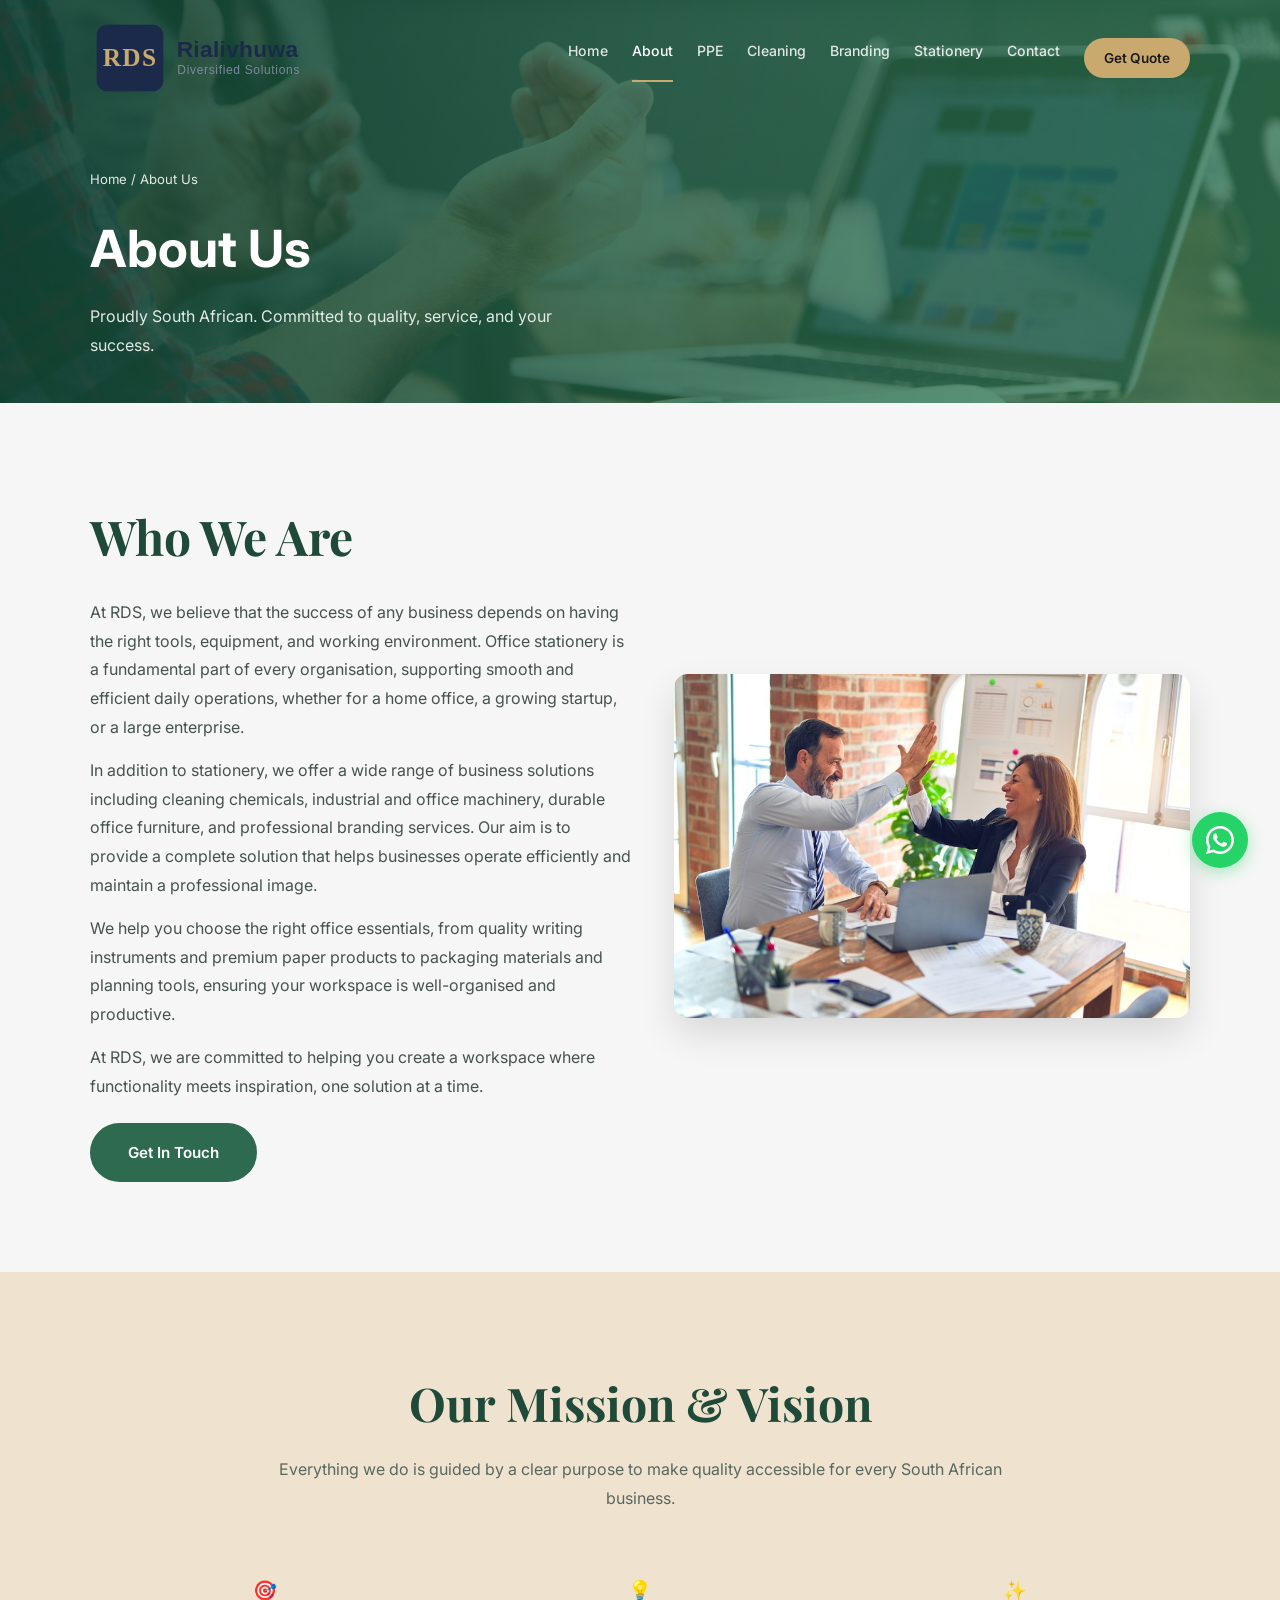
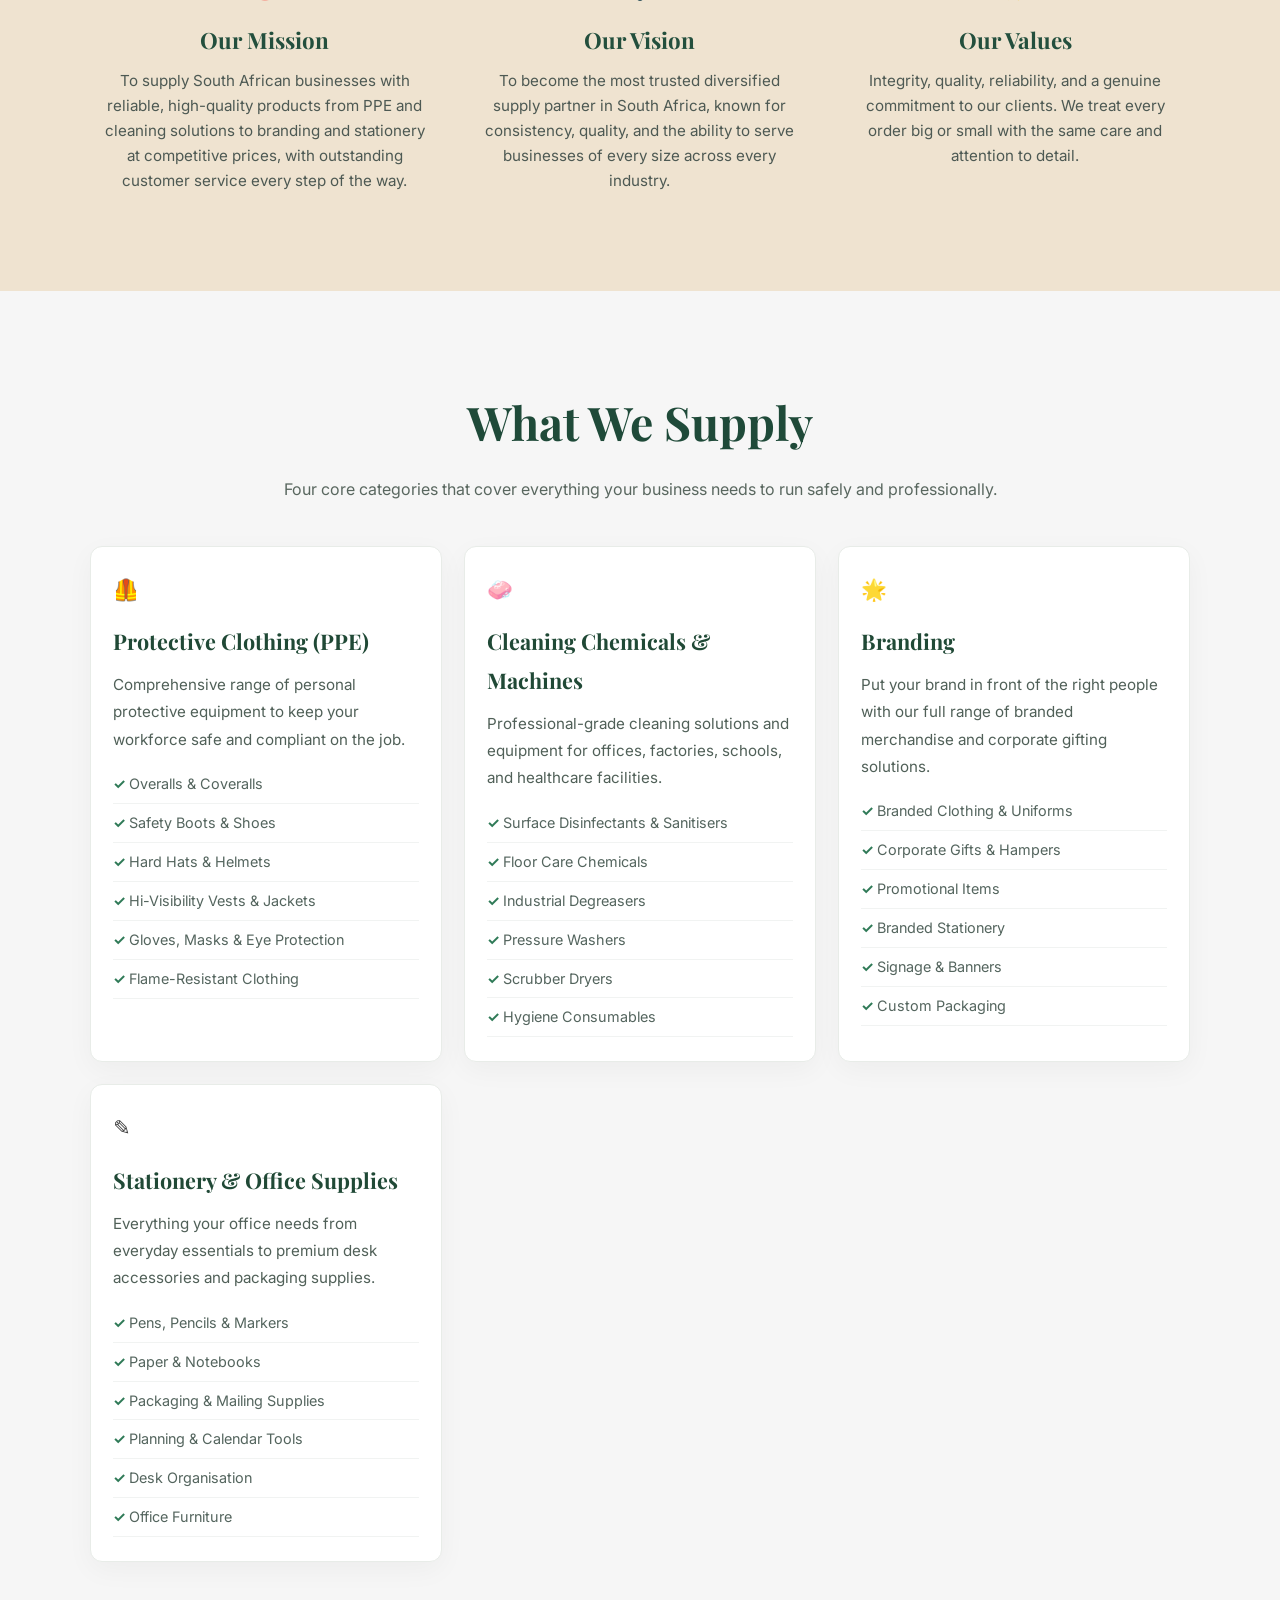
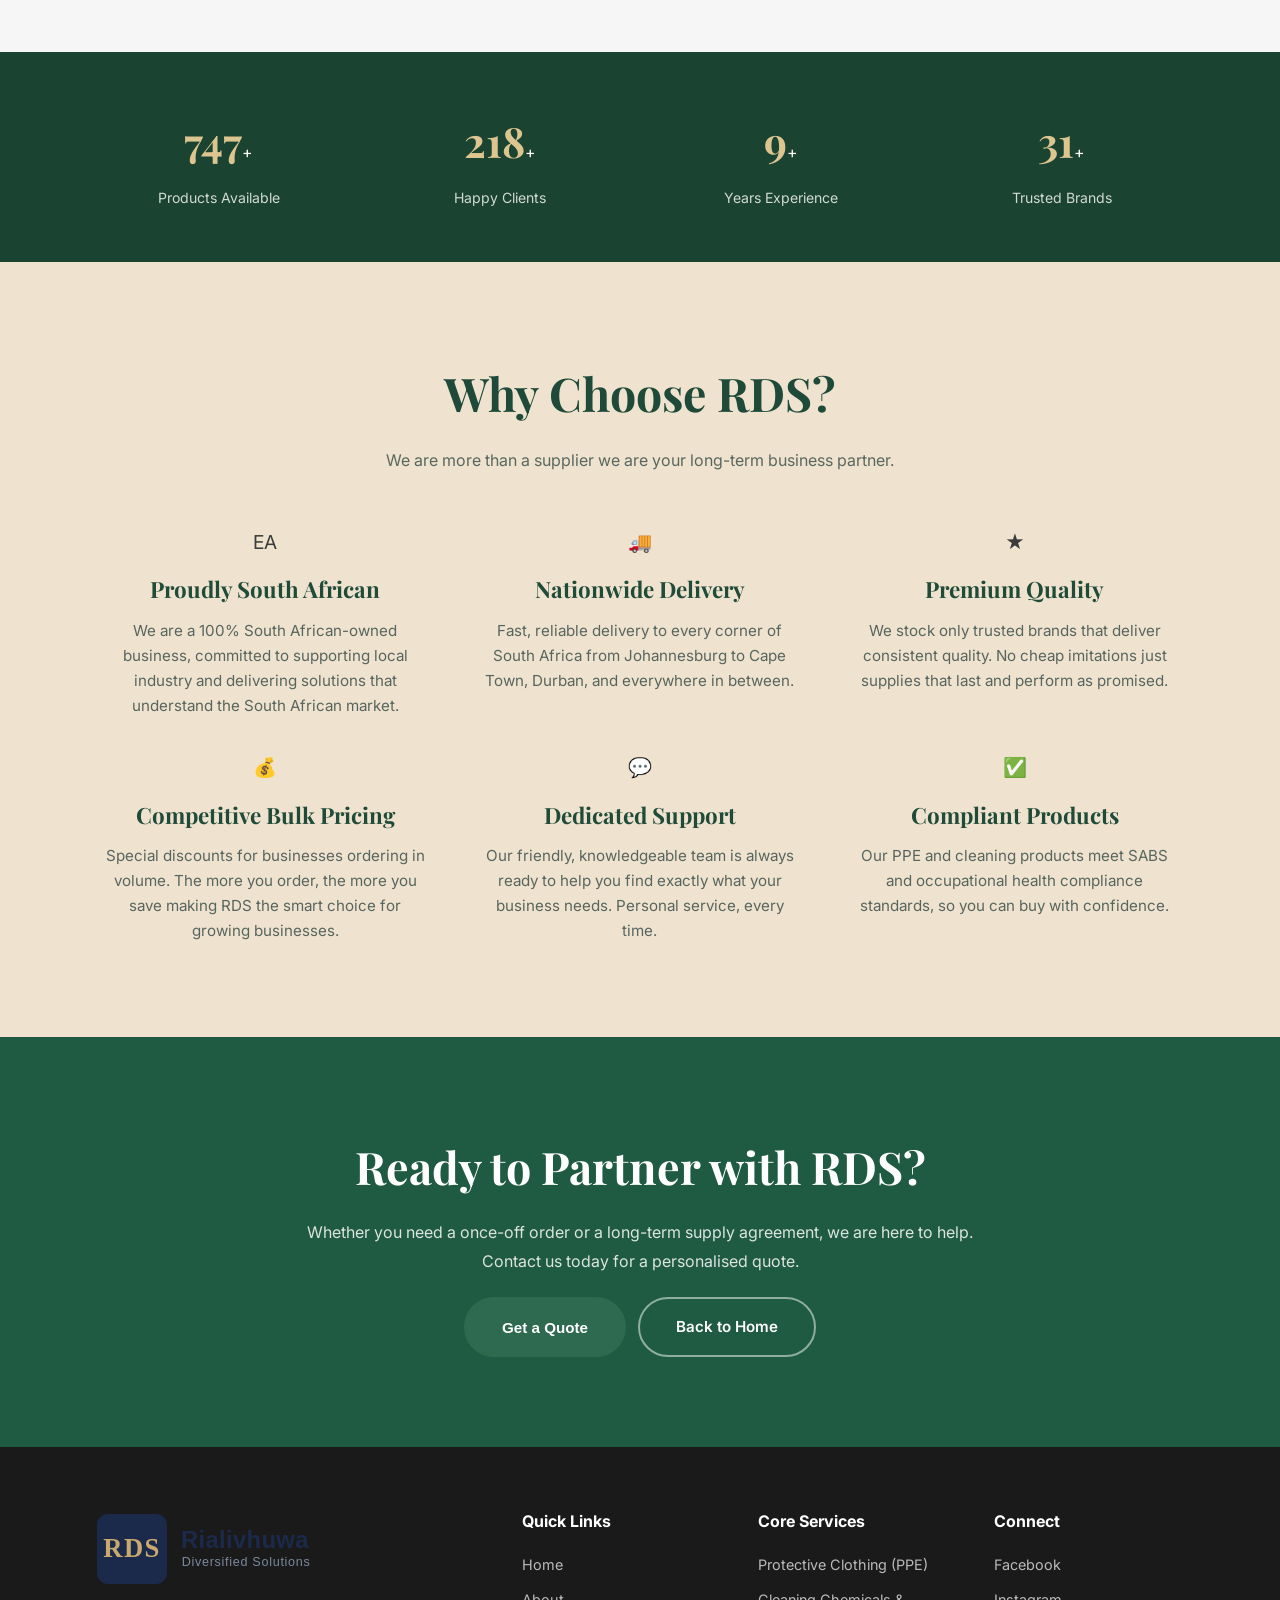
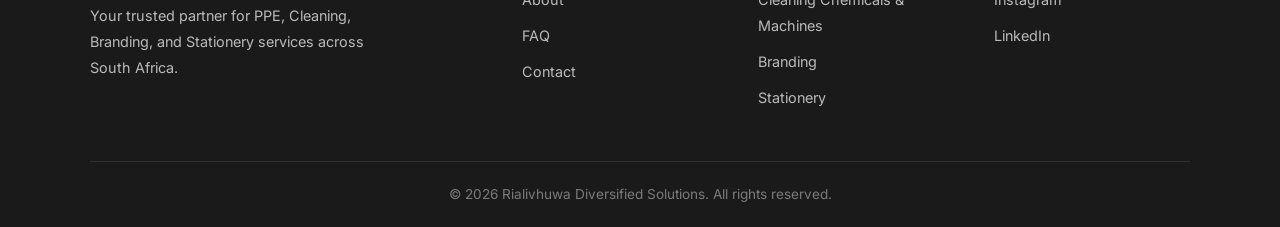
==== commit b6c96d22: "Remove UV and pad printing; localize About images for GitHub deploy" ====
--- a/about.html
+++ b/about.html
@@ -8,8 +8,299 @@
   <link rel="preconnect" href="https://fonts.googleapis.com" />
   <link rel="preconnect" href="https://fonts.gstatic.com" crossorigin />
   <link href="https://fonts.googleapis.com/css2?family=Playfair+Display:wght@500;700&family=Inter:wght@400;500;600&display=swap" rel="stylesheet" />
+  <style>
+    .about-page {
+      background: #f6f6f6;
+    }
+
+    .about-hero {
+      position: relative;
+      min-height: 300px;
+      padding-top: 120px;
+      display: flex;
+      align-items: flex-end;
+      background:
+        linear-gradient(100deg, rgba(18, 67, 49, 0.9), rgba(50, 126, 85, 0.72)),
+        url("about-hero.jpg") center/cover no-repeat;
+      color: #fff;
+    }
+
+    .about-hero__inner {
+      width: 100%;
+      padding: 48px 0 44px;
+    }
+
+    .about-hero__crumbs {
+      font-size: 0.82rem;
+      opacity: 0.85;
+      margin-bottom: 10px;
+    }
+
+    .about-hero h1 {
+      color: #fff;
+      margin-bottom: 8px;
+      font-size: clamp(2rem, 6vw, 3.2rem);
+    }
+
+    .about-hero p {
+      max-width: 520px;
+      opacity: 0.93;
+      color: #f0f7f2;
+    }
+
+    .about-section {
+      padding: 90px 0;
+    }
+
+    .about-section--light {
+      background: #f6f6f6;
+    }
+
+    .about-section--cream {
+      background: #efe3d0;
+    }
+
+    .about-intro {
+      display: grid;
+      grid-template-columns: 1.05fr 1fr;
+      gap: 42px;
+      align-items: center;
+    }
+
+    .about-intro h2,
+    .about-center-title,
+    .about-supply-title,
+    .about-features-title,
+    .about-cta h2 {
+      font-family: 'Playfair Display', serif;
+      color: #1f4a39;
+    }
+
+    .about-intro h2 {
+      font-size: clamp(2rem, 5vw, 3rem);
+      margin-bottom: 18px;
+    }
+
+    .about-intro p {
+      color: #46534c;
+      margin-bottom: 14px;
+    }
+
+    .about-intro .btn {
+      margin-top: 8px;
+    }
+
+    .about-intro__media img {
+      width: 100%;
+      border-radius: 14px;
+      box-shadow: 0 16px 36px rgba(0, 0, 0, 0.12);
+      display: block;
+    }
+
+    .about-center-title,
+    .about-supply-title,
+    .about-features-title {
+      text-align: center;
+      font-size: clamp(2rem, 5vw, 2.9rem);
+      margin-bottom: 10px;
+    }
+
+    .about-center-subtitle,
+    .about-section-subtitle {
+      text-align: center;
+      color: #59675f;
+      max-width: 740px;
+      margin: 0 auto;
+    }
+
+    .mission-grid {
+      margin-top: 52px;
+      display: grid;
+      grid-template-columns: repeat(3, minmax(0, 1fr));
+      gap: 26px;
+    }
+
+    .mission-card {
+      text-align: center;
+      padding: 8px 14px;
+    }
+
+    .mission-card__icon {
+      font-size: 1.2rem;
+      margin-bottom: 12px;
+    }
+
+    .mission-card h3 {
+      font-size: 1.4rem;
+      margin-bottom: 8px;
+      color: #234f3d;
+      font-family: 'Playfair Display', serif;
+    }
+
+    .mission-card p {
+      font-size: 0.95rem;
+      line-height: 1.65;
+      color: #4d5953;
+      max-width: 320px;
+      margin: 0 auto;
+    }
+
+    .about-supply-grid {
+      margin-top: 42px;
+      display: grid;
+      grid-template-columns: repeat(3, minmax(0, 1fr));
+      gap: 22px;
+    }
+
+    .supply-card {
+      background: #fff;
+      border-radius: 12px;
+      padding: 24px 22px;
+      border: 1px solid #e8ece8;
+      box-shadow: 0 8px 28px rgba(0, 0, 0, 0.04);
+    }
+
+    .supply-card:nth-child(4) {
+      grid-column: 1 / 2;
+    }
+
+    .supply-card__icon {
+      font-size: 1.3rem;
+      margin-bottom: 14px;
+    }
+
+    .supply-card h3 {
+      color: #204936;
+      font-family: 'Playfair Display', serif;
+      font-size: 1.35rem;
+      margin-bottom: 10px;
+    }
+
+    .supply-card p {
+      color: #506058;
+      font-size: 0.95rem;
+      margin-bottom: 12px;
+    }
+
+    .supply-card ul {
+      list-style: none;
+      margin: 0;
+      padding: 0;
+    }
+
+    .supply-card li {
+      font-size: 0.9rem;
+      color: #54655e;
+      padding: 6px 0;
+      border-bottom: 1px solid #f1f3f2;
+    }
+
+    .supply-card li::before {
+      content: "✓ ";
+      color: #2f7a57;
+      font-weight: 700;
+    }
+
+    .about-features-grid {
+      margin-top: 46px;
+      display: grid;
+      grid-template-columns: repeat(3, minmax(0, 1fr));
+      gap: 24px;
+    }
+
+    .about-feature {
+      text-align: center;
+      padding: 4px 10px;
+    }
+
+    .about-feature__icon {
+      font-size: 1.2rem;
+      margin-bottom: 10px;
+    }
+
+    .about-feature h3 {
+      color: #1f4b38;
+      font-family: 'Playfair Display', serif;
+      font-size: 1.4rem;
+      margin-bottom: 8px;
+    }
+
+    .about-feature p {
+      color: #58655e;
+      font-size: 0.95rem;
+      max-width: 325px;
+      margin: 0 auto;
+      line-height: 1.65;
+    }
+
+    .about-cta {
+      background: #1f5a43;
+      text-align: center;
+      color: #fff;
+    }
+
+    .about-cta h2 {
+      color: #fff;
+      font-size: clamp(2rem, 5vw, 2.8rem);
+      margin-bottom: 10px;
+    }
+
+    .about-cta p {
+      color: rgba(255, 255, 255, 0.84);
+      max-width: 670px;
+      margin: 0 auto;
+    }
+
+    .about-cta__actions {
+      margin-top: 22px;
+      display: flex;
+      gap: 12px;
+      justify-content: center;
+      flex-wrap: wrap;
+    }
+
+    .about-cta__actions .btn--outline {
+      color: #fff;
+      border-color: rgba(255, 255, 255, 0.5);
+    }
+
+    @media (max-width: 1024px) {
+      .about-intro {
+        grid-template-columns: 1fr;
+      }
+
+      .mission-grid,
+      .about-supply-grid,
+      .about-features-grid {
+        grid-template-columns: repeat(2, minmax(0, 1fr));
+      }
+
+      .supply-card:nth-child(4) {
+        grid-column: auto;
+      }
+    }
+
+    @media (max-width: 700px) {
+      .about-section {
+        padding: 72px 0;
+      }
+
+      .mission-grid,
+      .about-supply-grid,
+      .about-features-grid {
+        grid-template-columns: 1fr;
+      }
+
+      .about-hero {
+        min-height: 250px;
+      }
+    }
+  </style>
 </head>
-<body>
+<body class="about-page">
+
+  <!-- ============ SKIP TO CONTENT (A11y) ============ -->
+  <a href="#about-hero" class="skip-link">Skip to main content</a>
 
   <!-- ============ PAGE LOADER ============ -->
   <div class="page-loader" id="pageLoader" role="status" aria-label="Loading page">
@@ -21,7 +312,7 @@
   <div class="scroll-progress" id="scrollProgress"></div>
 
   <!-- ============ NAVBAR ============ -->
-  <header class="navbar scrolled" id="navbar">
+  <header class="navbar" id="navbar">
     <div class="container navbar__inner">
       <a href="index.html" class="navbar__logo">
         <img src="RLDS Logo.svg" alt="Rialivhuwa Diversified Solutions" class="navbar__logo-img" />
@@ -34,7 +325,7 @@
         <a href="branding.html">Branding</a>
         <a href="stationery.html">Stationery</a>
         <a href="index.html#contact">Contact</a>
-        <a href="index.html#contact" class="nav-quote-btn">Get Quote</a>
+        <a href="#" class="quote-trigger nav-quote-btn">Get Quote</a>
       </nav>
       <button class="navbar__toggle" id="navToggle" aria-label="Toggle navigation">
         <span></span><span></span><span></span>
@@ -42,91 +333,66 @@
     </div>
   </header>
 
-  <!-- ============ PAGE HERO BANNER ============ -->
-  <section class="page-hero">
-    <div class="page-hero__overlay"></div>
-    <div class="page-hero__bg" style="background-image: url('https://images.unsplash.com/photo-1521737711867-e3b97375f902?w=1400&q=80')"></div>
-    <div class="container page-hero__content">
-      <nav class="breadcrumb" aria-label="Breadcrumb">
-        <a href="index.html">Home</a> <span>/</span> <span>About Us</span>
-      </nav>
+  <!-- ============ PAGE HERO ============ -->
+  <section class="about-hero" id="about-hero">
+    <div class="container about-hero__inner">
+      <p class="about-hero__crumbs">Home / About Us</p>
       <h1>About Us</h1>
       <p>Proudly South African. Committed to quality, service, and your success.</p>
     </div>
   </section>
 
   <!-- ============ WHO WE ARE ============ -->
-  <section class="detail-intro section">
-    <div class="container detail-intro__grid">
-      <div class="detail-intro__text">
-        <h2 class="section__title">Who We Are</h2>
-        <p><strong>Rialivhuwa Diversified Solutions (RDS)</strong> is a proudly South African supplier dedicated to equipping businesses with everything they need to operate safely, professionally, and efficiently.</p>
-        <p>We specialise in four core areas: <strong>Protective Clothing (PPE)</strong>, <strong>Cleaning Chemicals &amp; Machines</strong>, <strong>Branding</strong>, and <strong>Stationery &amp; Office Supplies</strong>. From a single-person home office to a large enterprise, we tailor our offering to suit your needs and budget.</p>
-        <p>Based in South Africa, we serve clients across all industries — including education, healthcare, construction, retail, and corporate sectors — delivering quality products at competitive prices, with service that goes the extra mile.</p>
-        <a href="index.html#contact" class="btn btn--primary">Get in Touch</a>
-      </div>
-      <div class="detail-intro__image">
-        <img src="https://images.unsplash.com/photo-1521737711867-e3b97375f902?w=600&q=80" alt="RDS team at work" loading="lazy" />
+  <section class="about-section about-section--light reveal-section" data-reveal="left" id="who-we-are">
+    <div class="container about-intro">
+      <div>
+        <h2>Who We Are</h2>
+        <p>At RDS, we believe that the success of any business depends on having the right tools, equipment, and working environment. Office stationery is a fundamental part of every organisation, supporting smooth and efficient daily operations, whether for a home office, a growing startup, or a large enterprise.</p>
+        <p>In addition to stationery, we offer a wide range of business solutions including cleaning chemicals, industrial and office machinery, durable office furniture, and professional branding services. Our aim is to provide a complete solution that helps businesses operate efficiently and maintain a professional image.</p>
+        <p>We help you choose the right office essentials, from quality writing instruments and premium paper products to packaging materials and planning tools, ensuring your workspace is well-organised and productive.</p>
+        <p>At RDS, we are committed to helping you create a workspace where functionality meets inspiration, one solution at a time.</p>
+        <a href="index.html#contact" class="btn btn--primary">Get In Touch</a>
+      </div>
+      <div class="about-intro__media">
+        <img src="about-team.jpg" alt="Business team at work" loading="lazy" style="margin-top: 16px; width: 100%; border-radius: 14px; box-shadow: 0 16px 36px rgba(0,0,0,0.12); display: block;" />
       </div>
     </div>
   </section>
 
   <!-- ============ MISSION & VISION ============ -->
-  <section class="section" style="background: var(--neutral);">
+  <section class="about-section about-section--cream reveal-section" data-reveal="right" id="mission">
     <div class="container">
-      <h2 class="section__title center">Our Mission &amp; Vision</h2>
-      <p class="section__desc center">Everything we do is guided by a clear purpose — to make quality accessible for every South African business.</p>
-      <div class="detail-features__grid">
-        <div class="detail-feature">
-          <div class="detail-card__icon">&#127919;</div>
+      <h2 class="about-center-title">Our Mission &amp; Vision</h2>
+      <p class="about-center-subtitle">Everything we do is guided by a clear purpose to make quality accessible for every South African business.</p>
+      <div class="mission-grid">
+        <div class="mission-card">
+          <div class="mission-card__icon">&#127919;</div>
           <h3>Our Mission</h3>
-          <p>To supply South African businesses with reliable, high-quality products — from PPE and cleaning solutions to branding and stationery — at competitive prices, with outstanding customer service every step of the way.</p>
+          <p>To supply South African businesses with reliable, high-quality products from PPE and cleaning solutions to branding and stationery at competitive prices, with outstanding customer service every step of the way.</p>
         </div>
-        <div class="detail-feature">
-          <div class="detail-card__icon">&#128161;</div>
+        <div class="mission-card">
+          <div class="mission-card__icon">&#128161;</div>
           <h3>Our Vision</h3>
           <p>To become the most trusted diversified supply partner in South Africa, known for consistency, quality, and the ability to serve businesses of every size across every industry.</p>
         </div>
-        <div class="detail-feature">
-          <div class="detail-card__icon">&#10024;</div>
+        <div class="mission-card">
+          <div class="mission-card__icon">&#10024;</div>
           <h3>Our Values</h3>
-          <p>Integrity, quality, reliability, and a genuine commitment to our clients. We treat every order — big or small — with the same care and attention to detail.</p>
+          <p>Integrity, quality, reliability, and a genuine commitment to our clients. We treat every order big or small with the same care and attention to detail.</p>
         </div>
       </div>
     </div>
   </section>
 
-  <!-- ============ STATS ============ -->
-  <section class="stats">
-    <div class="container stats__grid">
-      <div class="stat">
-        <span class="stat__number" data-target="1200">0</span>+
-        <span class="stat__label">Products Available</span>
-      </div>
-      <div class="stat">
-        <span class="stat__number" data-target="350">0</span>+
-        <span class="stat__label">Happy Clients</span>
-      </div>
-      <div class="stat">
-        <span class="stat__number" data-target="15">0</span>+
-        <span class="stat__label">Years Experience</span>
-      </div>
-      <div class="stat">
-        <span class="stat__number" data-target="50">0</span>+
-        <span class="stat__label">Trusted Brands</span>
-      </div>
-    </div>
-  </section>
-
   <!-- ============ WHAT WE SUPPLY ============ -->
-  <section class="section">
+  <section class="about-section about-section--light reveal-section" data-reveal="left" id="what-we-supply">
     <div class="container">
-      <h2 class="section__title center">What We Supply</h2>
-      <p class="section__desc center">Four core categories that cover everything your business needs to run safely and professionally.</p>
-      <div class="detail-grid">
-
-        <div class="detail-card">
-          <div class="detail-card__icon">&#129510;</div>
+      <h2 class="about-supply-title">What We Supply</h2>
+      <p class="about-section-subtitle">Four core categories that cover everything your business needs to run safely and professionally.</p>
+
+      <div class="about-supply-grid">
+        <article class="supply-card">
+          <div class="supply-card__icon">&#129466;</div>
           <h3>Protective Clothing (PPE)</h3>
           <p>Comprehensive range of personal protective equipment to keep your workforce safe and compliant on the job.</p>
           <ul>
@@ -135,12 +401,12 @@
             <li>Hard Hats &amp; Helmets</li>
             <li>Hi-Visibility Vests &amp; Jackets</li>
             <li>Gloves, Masks &amp; Eye Protection</li>
-            <li>Flame-Retardant Clothing</li>
+            <li>Flame-Resistant Clothing</li>
           </ul>
-        </div>
-
-        <div class="detail-card">
-          <div class="detail-card__icon">&#129532;</div>
+        </article>
+
+        <article class="supply-card">
+          <div class="supply-card__icon">&#129532;</div>
           <h3>Cleaning Chemicals &amp; Machines</h3>
           <p>Professional-grade cleaning solutions and equipment for offices, factories, schools, and healthcare facilities.</p>
           <ul>
@@ -151,10 +417,10 @@
             <li>Scrubber Dryers</li>
             <li>Hygiene Consumables</li>
           </ul>
-        </div>
-
-        <div class="detail-card">
-          <div class="detail-card__icon">&#127775;</div>
+        </article>
+
+        <article class="supply-card">
+          <div class="supply-card__icon">&#127775;</div>
           <h3>Branding</h3>
           <p>Put your brand in front of the right people with our full range of branded merchandise and corporate gifting solutions.</p>
           <ul>
@@ -165,12 +431,12 @@
             <li>Signage &amp; Banners</li>
             <li>Custom Packaging</li>
           </ul>
-        </div>
-
-        <div class="detail-card">
-          <div class="detail-card__icon">&#128394;</div>
+        </article>
+
+        <article class="supply-card">
+          <div class="supply-card__icon">✎</div>
           <h3>Stationery &amp; Office Supplies</h3>
-          <p>Everything your office needs — from everyday essentials to premium desk accessories and packaging supplies.</p>
+          <p>Everything your office needs from everyday essentials to premium desk accessories and packaging supplies.</p>
           <ul>
             <li>Pens, Pencils &amp; Markers</li>
             <li>Paper &amp; Notebooks</li>
@@ -179,60 +445,82 @@
             <li>Desk Organisation</li>
             <li>Office Furniture</li>
           </ul>
-        </div>
-
+        </article>
+      </div>
+    </div>
+  </section>
+
+  <!-- ============ STATS ============ -->
+  <section class="stats" id="stats">
+    <div class="container stats__grid">
+      <div class="stat">
+        <span class="stat__number" data-target="1200">0</span>+
+        <span class="stat__label">Products Available</span>
+      </div>
+      <div class="stat">
+        <span class="stat__number" data-target="350">0</span>+
+        <span class="stat__label">Happy Clients</span>
+      </div>
+      <div class="stat">
+        <span class="stat__number" data-target="15">0</span>+
+        <span class="stat__label">Years Experience</span>
+      </div>
+      <div class="stat">
+        <span class="stat__number" data-target="50">0</span>+
+        <span class="stat__label">Trusted Brands</span>
       </div>
     </div>
   </section>
 
   <!-- ============ WHY CHOOSE RDS ============ -->
-  <section class="section" style="background: var(--neutral);">
+  <section class="about-section about-section--cream reveal-section" data-reveal="right" id="why-rds">
     <div class="container">
-      <h2 class="section__title center">Why Choose RDS?</h2>
-      <p class="section__desc center">We're more than a supplier — we're your long-term business partner.</p>
-      <div class="detail-features__grid">
-        <div class="detail-feature">
-          <div class="detail-card__icon">&#127466;&#127462;</div>
+      <h2 class="about-features-title">Why Choose RDS?</h2>
+      <p class="about-section-subtitle">We are more than a supplier we are your long-term business partner.</p>
+
+      <div class="about-features-grid">
+        <article class="about-feature">
+          <div class="about-feature__icon">EA</div>
           <h3>Proudly South African</h3>
           <p>We are a 100% South African-owned business, committed to supporting local industry and delivering solutions that understand the South African market.</p>
-        </div>
-        <div class="detail-feature">
-          <div class="detail-card__icon">&#128666;</div>
+        </article>
+        <article class="about-feature">
+          <div class="about-feature__icon">&#128666;</div>
           <h3>Nationwide Delivery</h3>
-          <p>Fast, reliable delivery to every corner of South Africa — from Johannesburg to Cape Town, Durban, and everywhere in between.</p>
-        </div>
-        <div class="detail-feature">
-          <div class="detail-card__icon">&#9733;</div>
+          <p>Fast, reliable delivery to every corner of South Africa from Johannesburg to Cape Town, Durban, and everywhere in between.</p>
+        </article>
+        <article class="about-feature">
+          <div class="about-feature__icon">★</div>
           <h3>Premium Quality</h3>
-          <p>We stock only trusted brands that deliver consistent quality. No cheap imitations — just supplies that last and perform as promised.</p>
-        </div>
-        <div class="detail-feature">
-          <div class="detail-card__icon">&#128176;</div>
+          <p>We stock only trusted brands that deliver consistent quality. No cheap imitations just supplies that last and perform as promised.</p>
+        </article>
+        <article class="about-feature">
+          <div class="about-feature__icon">&#128176;</div>
           <h3>Competitive Bulk Pricing</h3>
-          <p>Special discounts for businesses ordering in volume. The more you order, the more you save — making RDS the smart choice for growing businesses.</p>
-        </div>
-        <div class="detail-feature">
-          <div class="detail-card__icon">&#128172;</div>
+          <p>Special discounts for businesses ordering in volume. The more you order, the more you save making RDS the smart choice for growing businesses.</p>
+        </article>
+        <article class="about-feature">
+          <div class="about-feature__icon">&#128172;</div>
           <h3>Dedicated Support</h3>
           <p>Our friendly, knowledgeable team is always ready to help you find exactly what your business needs. Personal service, every time.</p>
-        </div>
-        <div class="detail-feature">
-          <div class="detail-card__icon">&#9989;</div>
+        </article>
+        <article class="about-feature">
+          <div class="about-feature__icon">&#9989;</div>
           <h3>Compliant Products</h3>
           <p>Our PPE and cleaning products meet SABS and occupational health compliance standards, so you can buy with confidence.</p>
-        </div>
-      </div>
-    </div>
-  </section>
-
-  <!-- ============ CTA ============ -->
-  <section class="detail-cta section">
-    <div class="container detail-cta__inner">
+        </article>
+      </div>
+    </div>
+  </section>
+
+  <!-- ============ CONTACT CTA ============ -->
+  <section class="about-section about-cta">
+    <div class="container">
       <h2>Ready to Partner with RDS?</h2>
-      <p>Whether you need a once-off order or a long-term supply agreement, we're here to help. Contact us today for a personalised quote.</p>
-      <div class="detail-cta__buttons">
-        <a href="index.html#contact" class="btn btn--primary">Get a Quote</a>
-        <a href="index.html" class="btn btn--outline-dark">Back to Home</a>
+      <p>Whether you need a once-off order or a long-term supply agreement, we are here to help. Contact us today for a personalised quote.</p>
+      <div class="about-cta__actions">
+        <button class="btn btn--primary quote-trigger">Get a Quote</button>
+        <a href="index.html" class="btn btn--outline">Back to Home</a>
       </div>
     </div>
   </section>
@@ -244,7 +532,7 @@
         <a href="index.html" class="navbar__logo">
           <img src="RLDS Logo.svg" alt="Rialivhuwa Diversified Solutions" class="footer__logo-img" />
         </a>
-        <p>Your trusted partner for PPE, Cleaning, Branding, and Stationery across South Africa.</p>
+        <p>Your trusted partner for PPE, Cleaning, Branding, and Stationery services across South Africa.</p>
       </div>
       <div class="footer__col">
         <h4>Quick Links</h4>
@@ -274,8 +562,31 @@
     </div>
   </footer>
 
+  <!-- ============ REQUEST A QUOTE MODAL ============ -->
+  <div class="modal-overlay" id="quoteModal" role="dialog" aria-modal="true" aria-labelledby="quoteModalTitle">
+    <div class="modal">
+      <button class="modal__close" id="quoteModalClose" aria-label="Close modal">&times;</button>
+      <h2 class="modal__title" id="quoteModalTitle">Request a Quote</h2>
+      <p class="modal__desc">Fill in your details and we'll get back to you with a custom quote for your office supply needs.</p>
+      <form class="modal__form" id="quoteForm">
+        <div class="modal__row">
+          <input type="text" placeholder="Full Name" required aria-label="Full name" />
+          <input type="email" placeholder="Email Address" required aria-label="Email address" />
+        </div>
+        <div class="modal__row">
+          <input type="tel" placeholder="Phone Number" aria-label="Phone number" />
+          <input type="text" placeholder="Company Name" aria-label="Company name" />
+        </div>
+        <textarea rows="4" placeholder="What supplies do you need? Include quantities if possible..." required aria-label="Quote details"></textarea>
+        <button type="submit" class="btn btn--primary">Submit Request</button>
+      </form>
+    </div>
+  </div>
+
+  <!-- Back to Top -->
   <button class="back-to-top" id="backToTop" aria-label="Back to top">&#8679;</button>
 
+  <!-- WhatsApp Floating Button -->
   <a href="https://wa.me/27726191475" target="_blank" rel="noopener noreferrer" class="whatsapp-btn" aria-label="Chat on WhatsApp">
     <svg viewBox="0 0 32 32" width="28" height="28" fill="#fff">
       <path d="M16.004 0C7.164 0 .004 7.16.004 16c0 2.82.736 5.58 2.136 8.008L.004 32l8.196-2.108A15.93 15.93 0 0016.004 32C24.844 32 32 24.84 32 16S24.844 0 16.004 0zm0 29.12a13.08 13.08 0 01-6.86-1.932l-.492-.292-4.86 1.252 1.296-4.728-.324-.512A13.04 13.04 0 012.884 16c0-7.24 5.884-13.12 13.12-13.12 7.24 0 13.12 5.88 13.12 13.12s-5.88 13.12-13.12 13.12zm7.2-9.828c-.396-.2-2.34-1.152-2.704-1.284-.36-.132-.624-.2-.888.2-.264.396-1.02 1.284-1.248 1.548-.228.264-.46.3-.852.1-.396-.2-1.668-.616-3.18-1.96-1.176-1.044-1.968-2.336-2.2-2.732-.228-.396-.024-.612.172-.808.176-.176.396-.46.592-.692.2-.228.264-.396.396-.66.132-.264.068-.492-.032-.692-.1-.2-.888-2.14-1.22-2.932-.32-.768-.644-.664-.888-.676-.228-.012-.492-.016-.756-.016s-.692.1-1.052.492c-.36.396-1.38 1.348-1.38 3.288 0 1.94 1.412 3.816 1.612 4.08.2.264 2.784 4.252 6.744 5.96.944.408 1.68.652 2.256.832.948.3 1.812.26 2.492.156.76-.112 2.34-.956 2.672-1.876.328-.924.328-1.716.228-1.876-.1-.164-.36-.264-.756-.46z"/>
--- a/styles.css
+++ b/styles.css
@@ -114,6 +114,7 @@
 .page-loader.hidden {
   opacity: 0;
   visibility: hidden;
+  pointer-events: none;
 }
 
 .page-loader p {
@@ -2028,7 +2029,7 @@
   display: grid;
   grid-template-columns: 1fr 1fr;
   gap: 60px;
-  align-items: center;
+  align-items: stretch;
 }
 
 .detail-intro__text p {
@@ -2038,10 +2039,15 @@
   line-height: 1.8;
 }
 
+.detail-intro__image {
+  display: flex;
+}
+
 .detail-intro__image img {
   border-radius: var(--radius);
   width: 100%;
-  height: 380px;
+  height: 100%;
+  min-height: 380px;
   object-fit: cover;
   box-shadow: var(--shadow-md);
 }
@@ -2130,6 +2136,10 @@
   text-align: center;
   transition: var(--transition);
   border: 2px solid transparent;
+  display: flex;
+  flex-direction: column;
+  align-items: center;
+  gap: 8px;
 }
 
 .detail-brand:hover {
@@ -2143,6 +2153,13 @@
   font-size: 1.1rem;
   color: var(--primary-dark);
   margin-bottom: 4px;
+}
+
+.detail-brand__logo {
+  width: 120px;
+  height: 64px;
+  object-fit: contain;
+  object-position: center;
 }
 
 .detail-brand span {
@@ -2409,6 +2426,11 @@
     padding: 16px 12px;
   }
 
+  .detail-brand__logo {
+    width: 100px;
+    height: 56px;
+  }
+
   .detail-brand strong {
     font-size: .95rem;
   }
@@ -2513,6 +2535,11 @@
     padding: 14px 10px;
   }
 
+  .detail-brand__logo {
+    width: 88px;
+    height: 52px;
+  }
+
   .detail-brand strong {
     font-size: .88rem;
   }
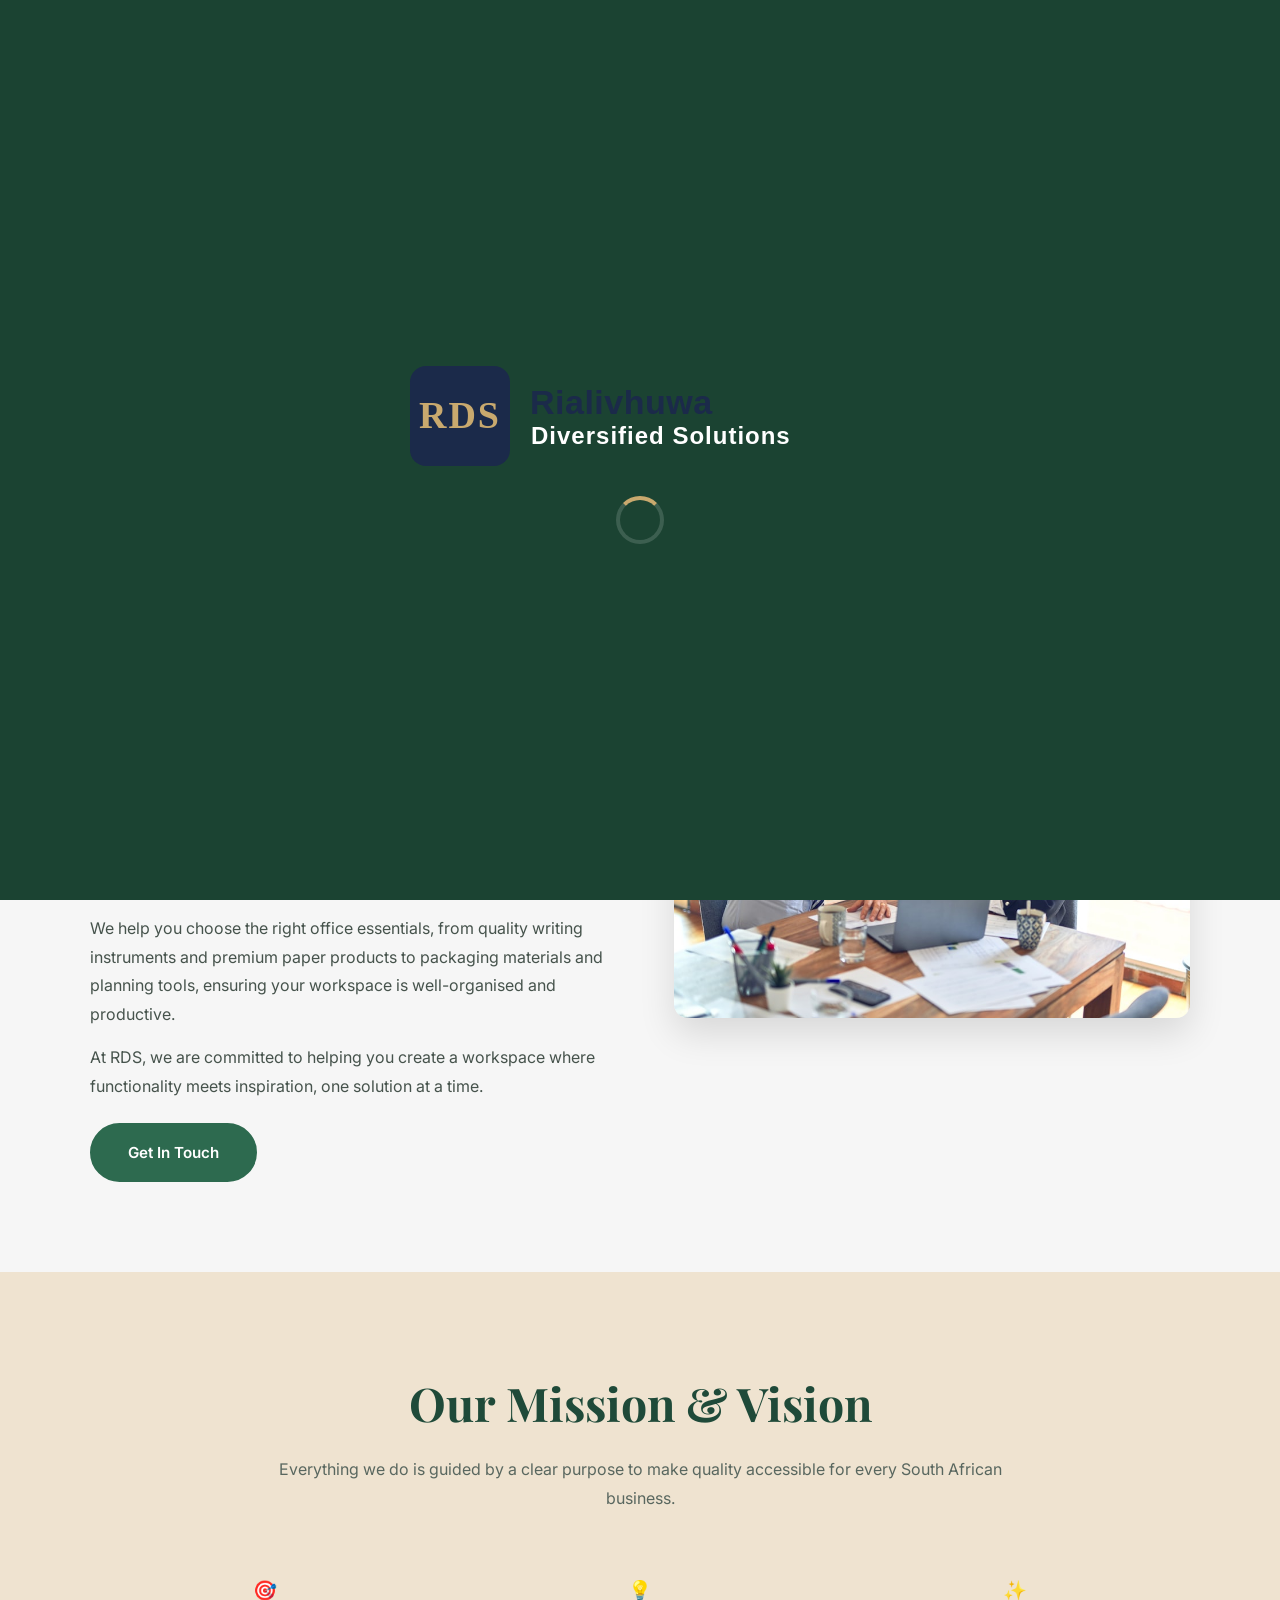
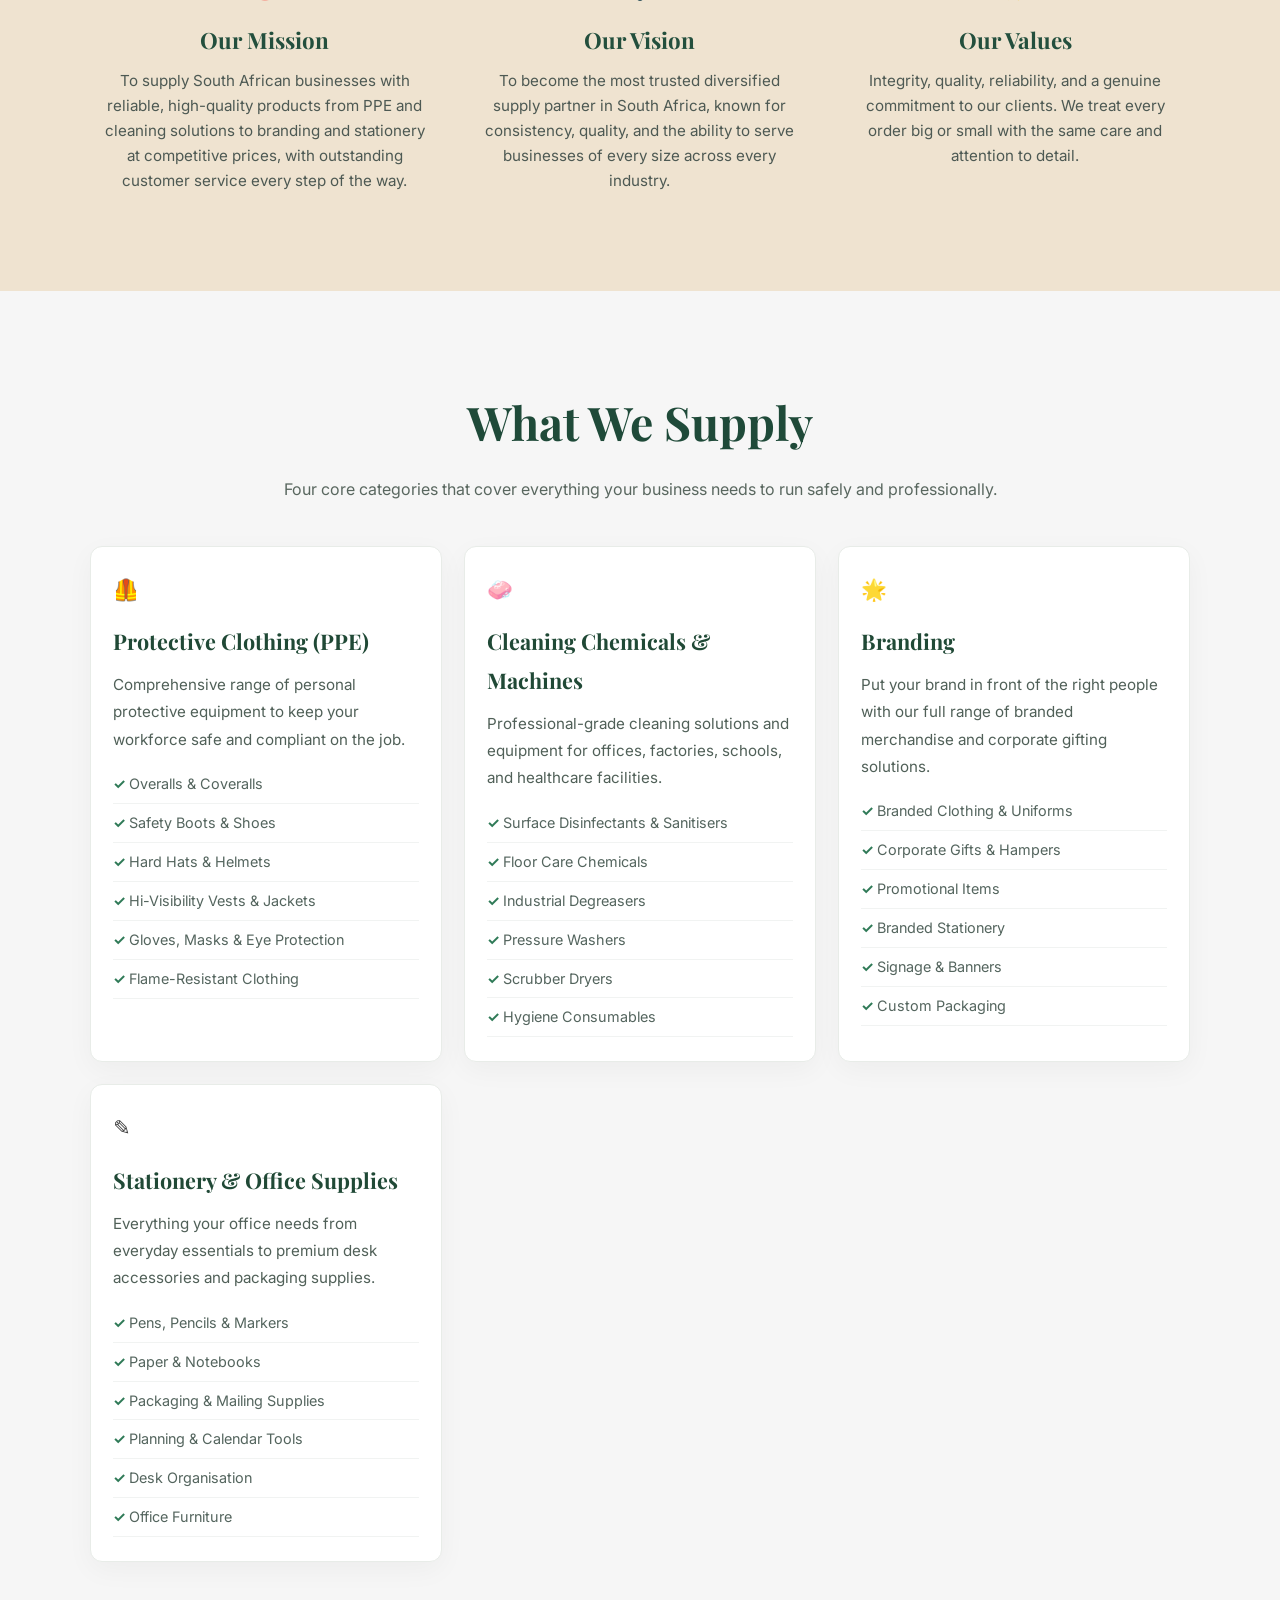
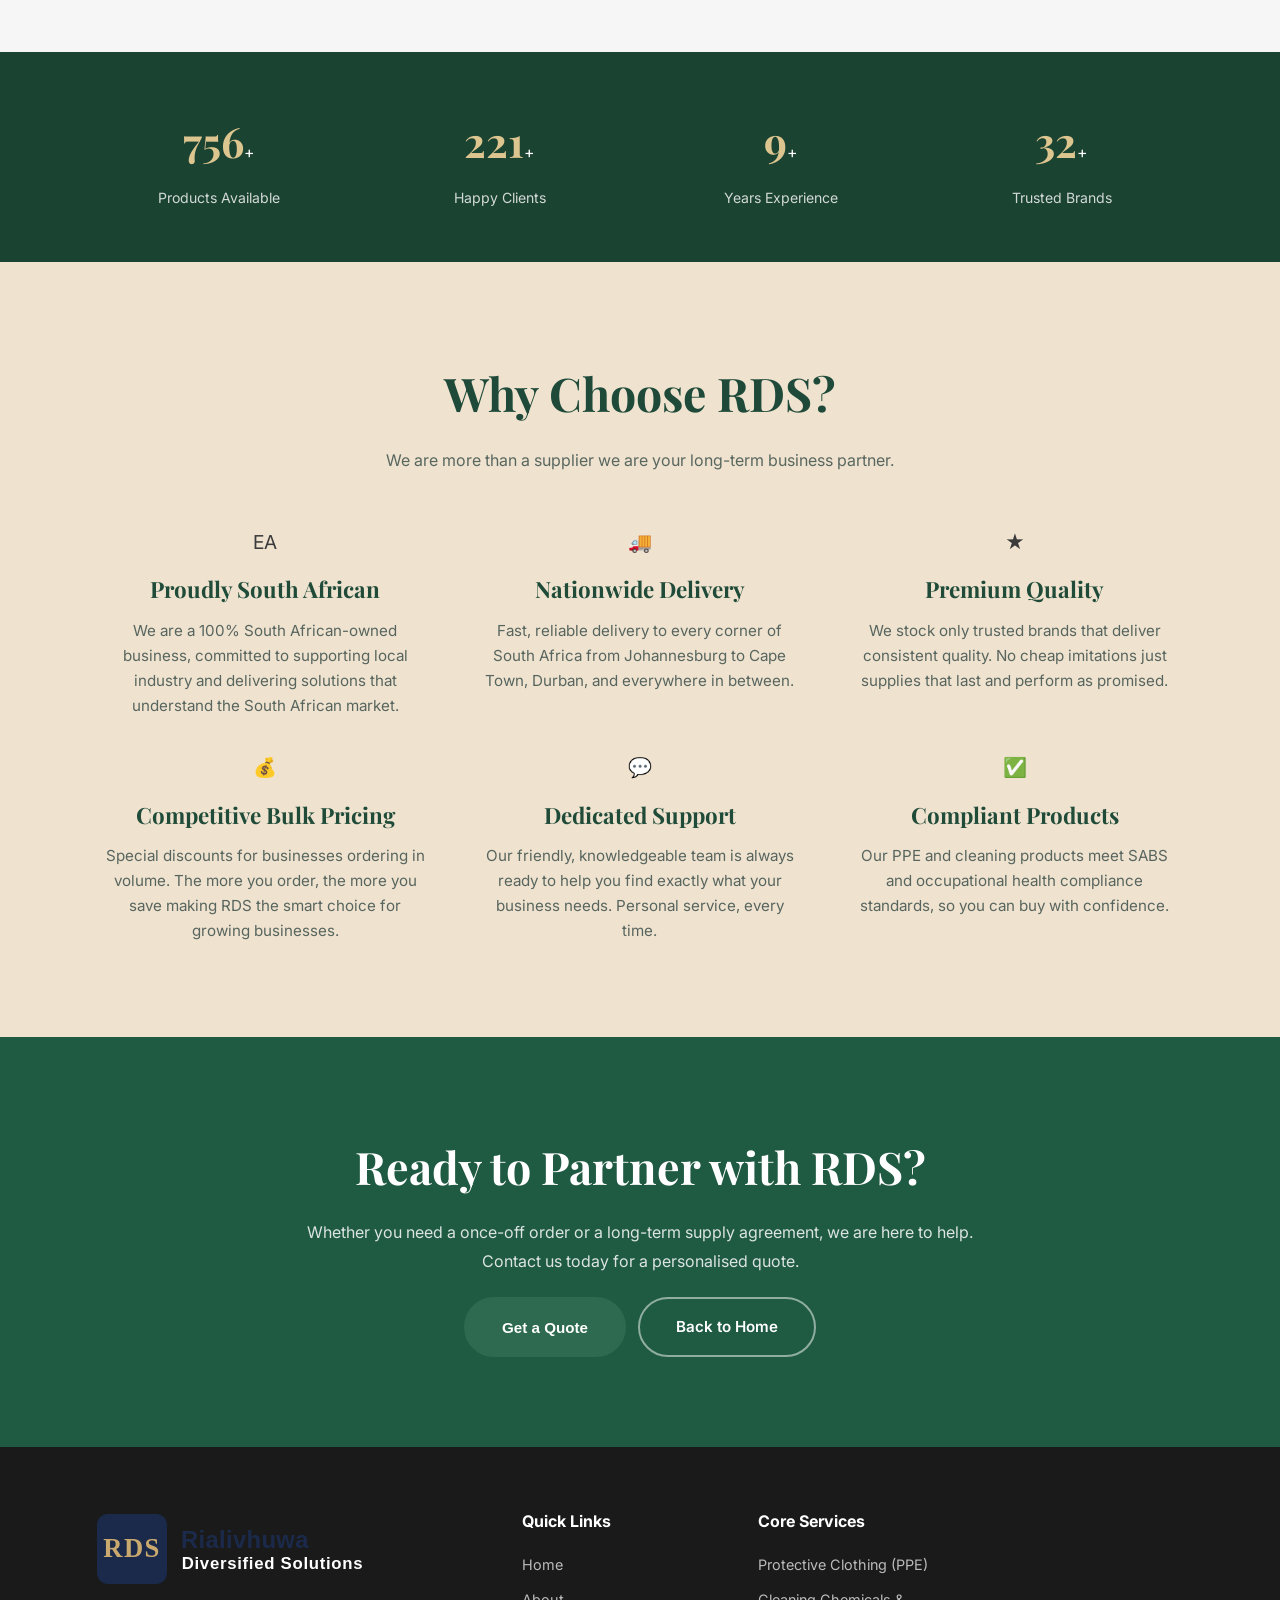
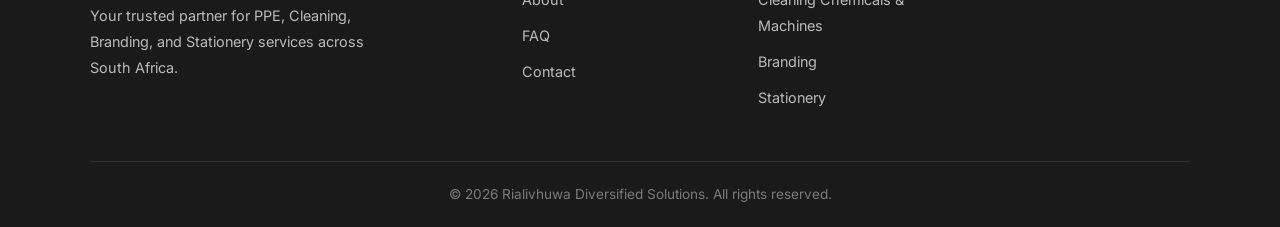
==== commit 41d734d2: "Update website: expand contractions, remove em dashes, brand logos, loader, footer and UI improvemen" ====
--- a/about.html
+++ b/about.html
@@ -3,7 +3,7 @@
 <head>
   <meta charset="UTF-8" />
   <meta name="viewport" content="width=device-width, initial-scale=1.0" />
-  <title>About Us — Rialivhuwa Diversified Solutions</title>
+  <title>About Us | Rialivhuwa Diversified Solutions</title>
   <link rel="stylesheet" href="styles.css" />
   <link rel="preconnect" href="https://fonts.googleapis.com" />
   <link rel="preconnect" href="https://fonts.gstatic.com" crossorigin />
@@ -548,12 +548,7 @@
         <a href="branding.html">Branding</a>
         <a href="stationery.html">Stationery</a>
       </div>
-      <div class="footer__col">
-        <h4>Connect</h4>
-        <a href="#">Facebook</a>
-        <a href="#">Instagram</a>
-        <a href="#">LinkedIn</a>
-      </div>
+
     </div>
     <div class="footer__bottom">
       <div class="container">
@@ -567,7 +562,7 @@
     <div class="modal">
       <button class="modal__close" id="quoteModalClose" aria-label="Close modal">&times;</button>
       <h2 class="modal__title" id="quoteModalTitle">Request a Quote</h2>
-      <p class="modal__desc">Fill in your details and we'll get back to you with a custom quote for your office supply needs.</p>
+      <p class="modal__desc">Fill in your details and we will get back to you with a custom quote for your office supply needs.</p>
       <form class="modal__form" id="quoteForm">
         <div class="modal__row">
           <input type="text" placeholder="Full Name" required aria-label="Full name" />
--- a/styles.css
+++ b/styles.css
@@ -126,8 +126,8 @@
 
 .loader-logo {
   display: block;
-  width: 240px;
-  max-width: 60%;
+  width: 480px;
+  max-width: 85%;
   height: auto;
   object-fit: contain;
   border-radius: 8px;
@@ -326,12 +326,13 @@
 }
 
 .hero__tagline {
-  font-size: .8rem;
-  font-weight: 600;
-  letter-spacing: 3px;
+  font-size: 1.4rem;
+  font-weight: 700;
+  letter-spacing: 4px;
   text-transform: uppercase;
   margin-bottom: 20px;
   color: var(--accent-light);
+  text-shadow: 0 2px 12px rgba(0,0,0,0.4);
 }
 
 .hero__title {
@@ -716,7 +717,7 @@
   box-shadow: 0 4px 20px rgba(0,0,0,.06);
   white-space: nowrap;
   user-select: none;
-  min-width: 130px;
+  min-width: 160px;
   transition: all 0.5s cubic-bezier(0.22, 1, 0.36, 1);
   position: relative;
   overflow: hidden;
@@ -780,17 +781,15 @@
 }
 
 .brand-item img {
-  width: 56px;
-  height: 56px;
-  object-fit: cover;
-  border-radius: 50%;
-  box-shadow: 0 4px 12px rgba(0,0,0,.12);
+  width: 160px;
+  height: 80px;
+  object-fit: contain;
+  border-radius: 4px;
   transition: all 0.5s cubic-bezier(0.22, 1, 0.36, 1);
 }
 
 .brand-item:hover img {
-  transform: scale(1.15) rotate(5deg);
-  box-shadow: 0 6px 20px rgba(0,0,0,.18);
+  transform: scale(1.08);
 }
 
 .brand-item span {
@@ -1429,13 +1428,14 @@
   }
 
   .brand-item {
-    min-width: 110px;
+    min-width: 140px;
     padding: 14px 16px;
   }
 
   .brand-item img {
-    width: 44px;
-    height: 44px;
+    width: 140px;
+    height: 64px;
+    object-fit: contain;
   }
 
   .brands-carousel__dot.active {
@@ -1584,14 +1584,15 @@
   }
 
   .brand-item {
-    min-width: 110px;
+    min-width: 130px;
     padding: 16px 18px;
     gap: 8px;
   }
 
   .brand-item img {
-    width: 44px;
-    height: 44px;
+    width: 130px;
+    height: 58px;
+    object-fit: contain;
   }
 
   .brand-item span {
@@ -1665,8 +1666,8 @@
   }
 
   .hero__tagline {
-    font-size: .7rem;
-    letter-spacing: 2px;
+    font-size: 1rem;
+    letter-spacing: 3px;
     margin-bottom: 14px;
   }
 
@@ -1774,14 +1775,15 @@
   }
 
   .brand-item {
-    min-width: 95px;
+    min-width: 115px;
     padding: 12px 14px;
     gap: 6px;
   }
 
   .brand-item img {
-    width: 36px;
-    height: 36px;
+    width: 110px;
+    height: 50px;
+    object-fit: contain;
   }
 
   .brand-item span {
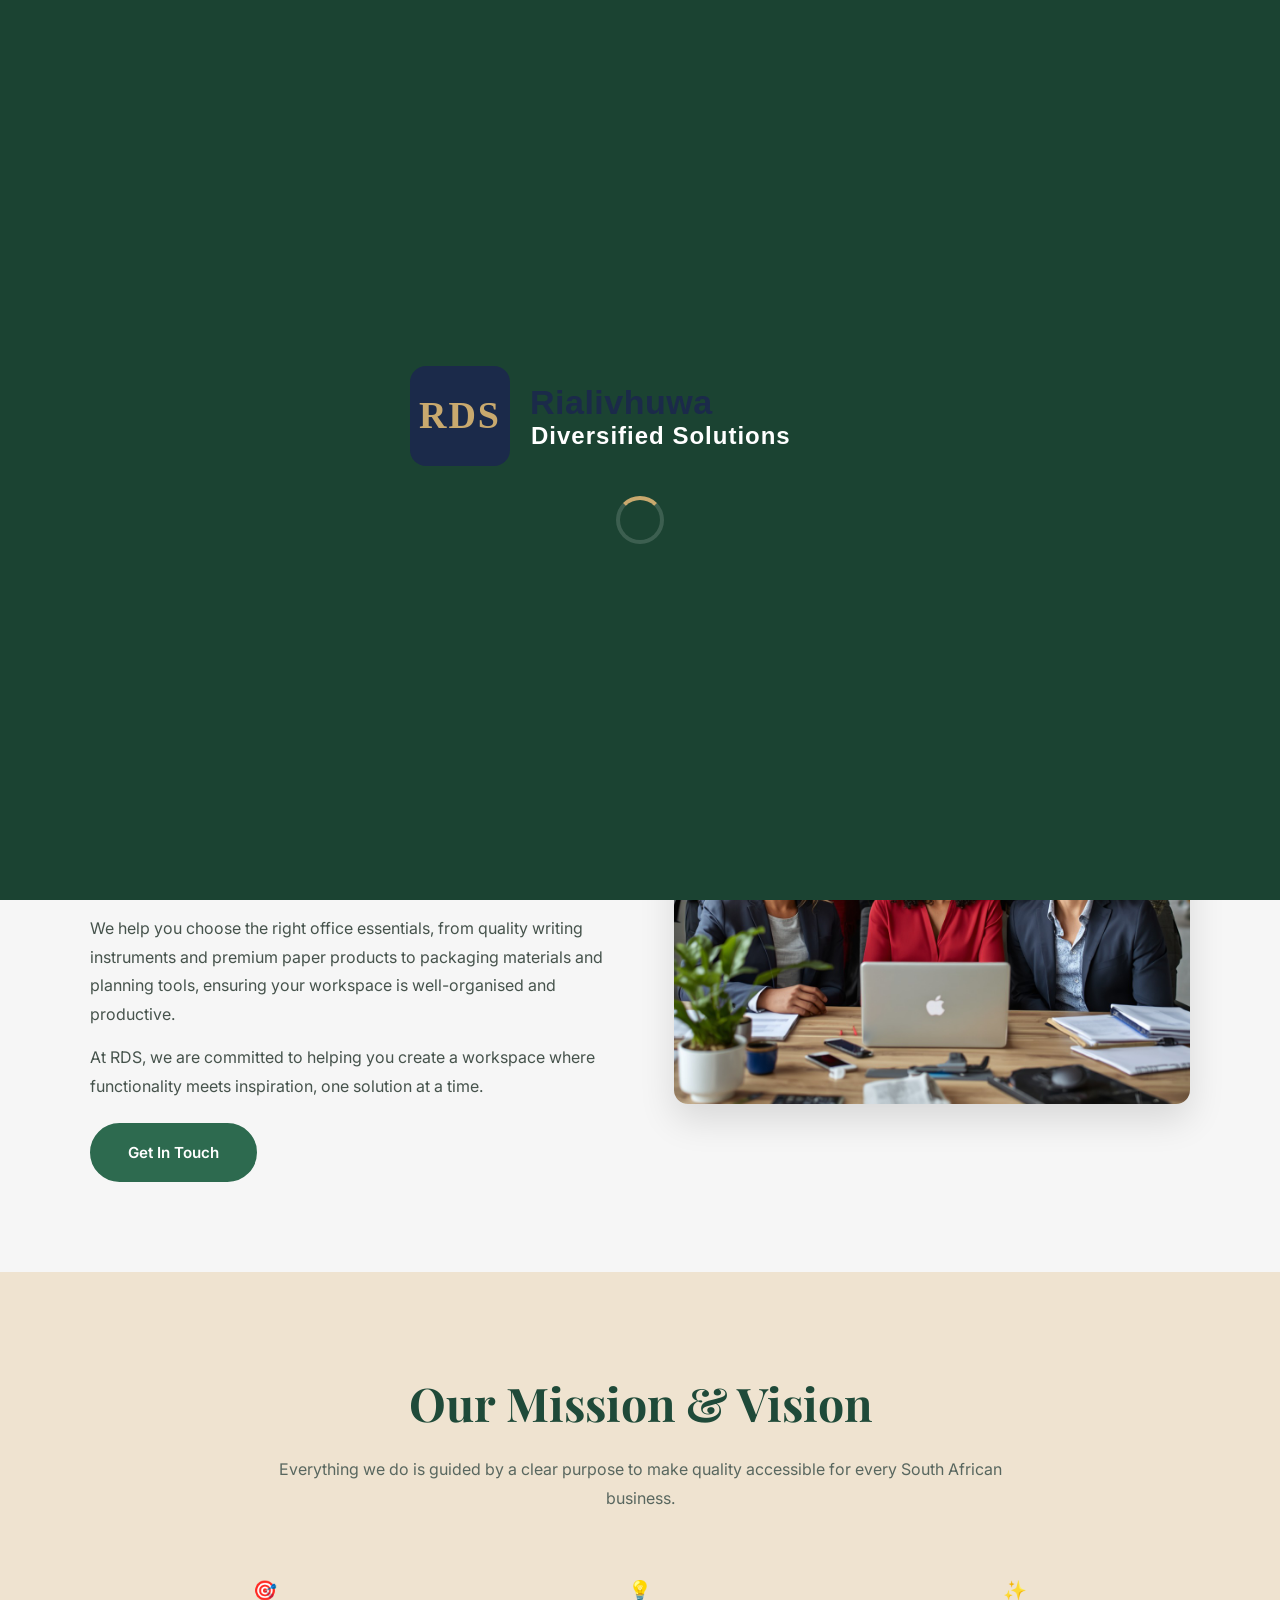
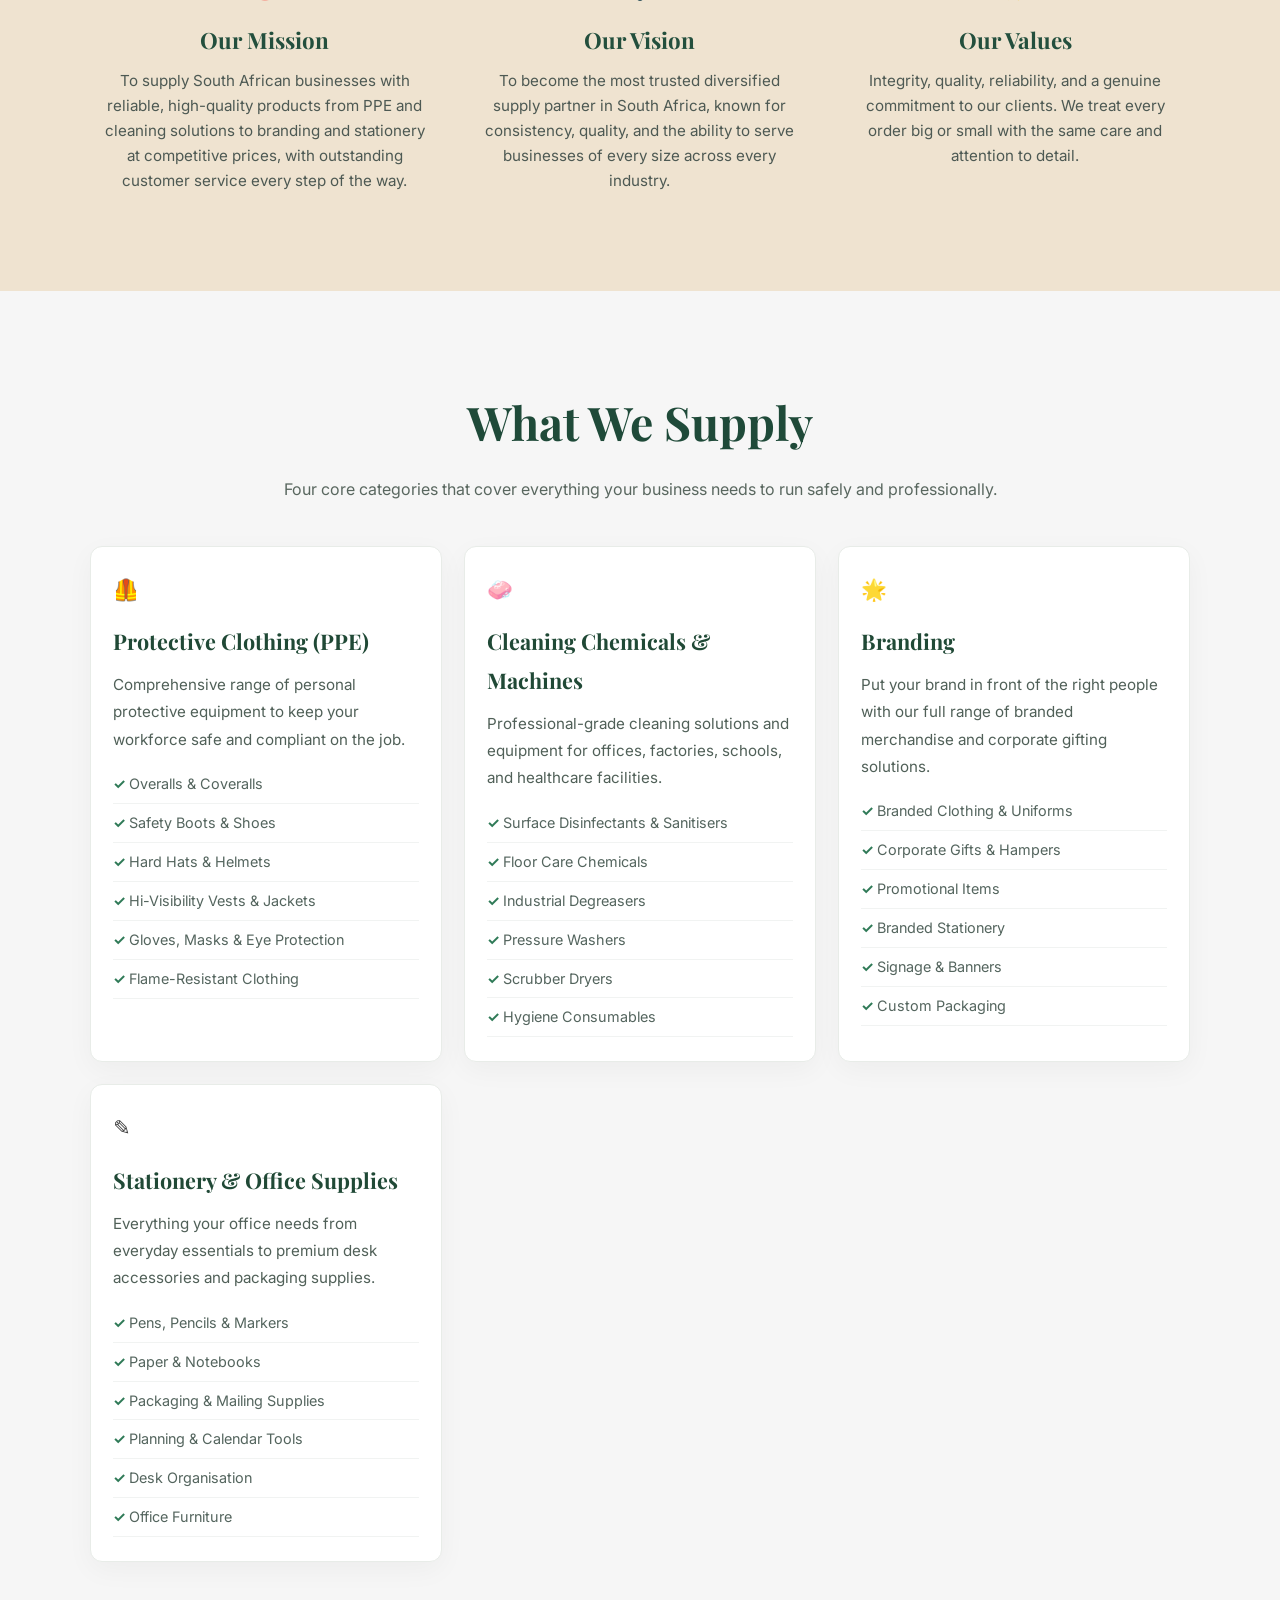
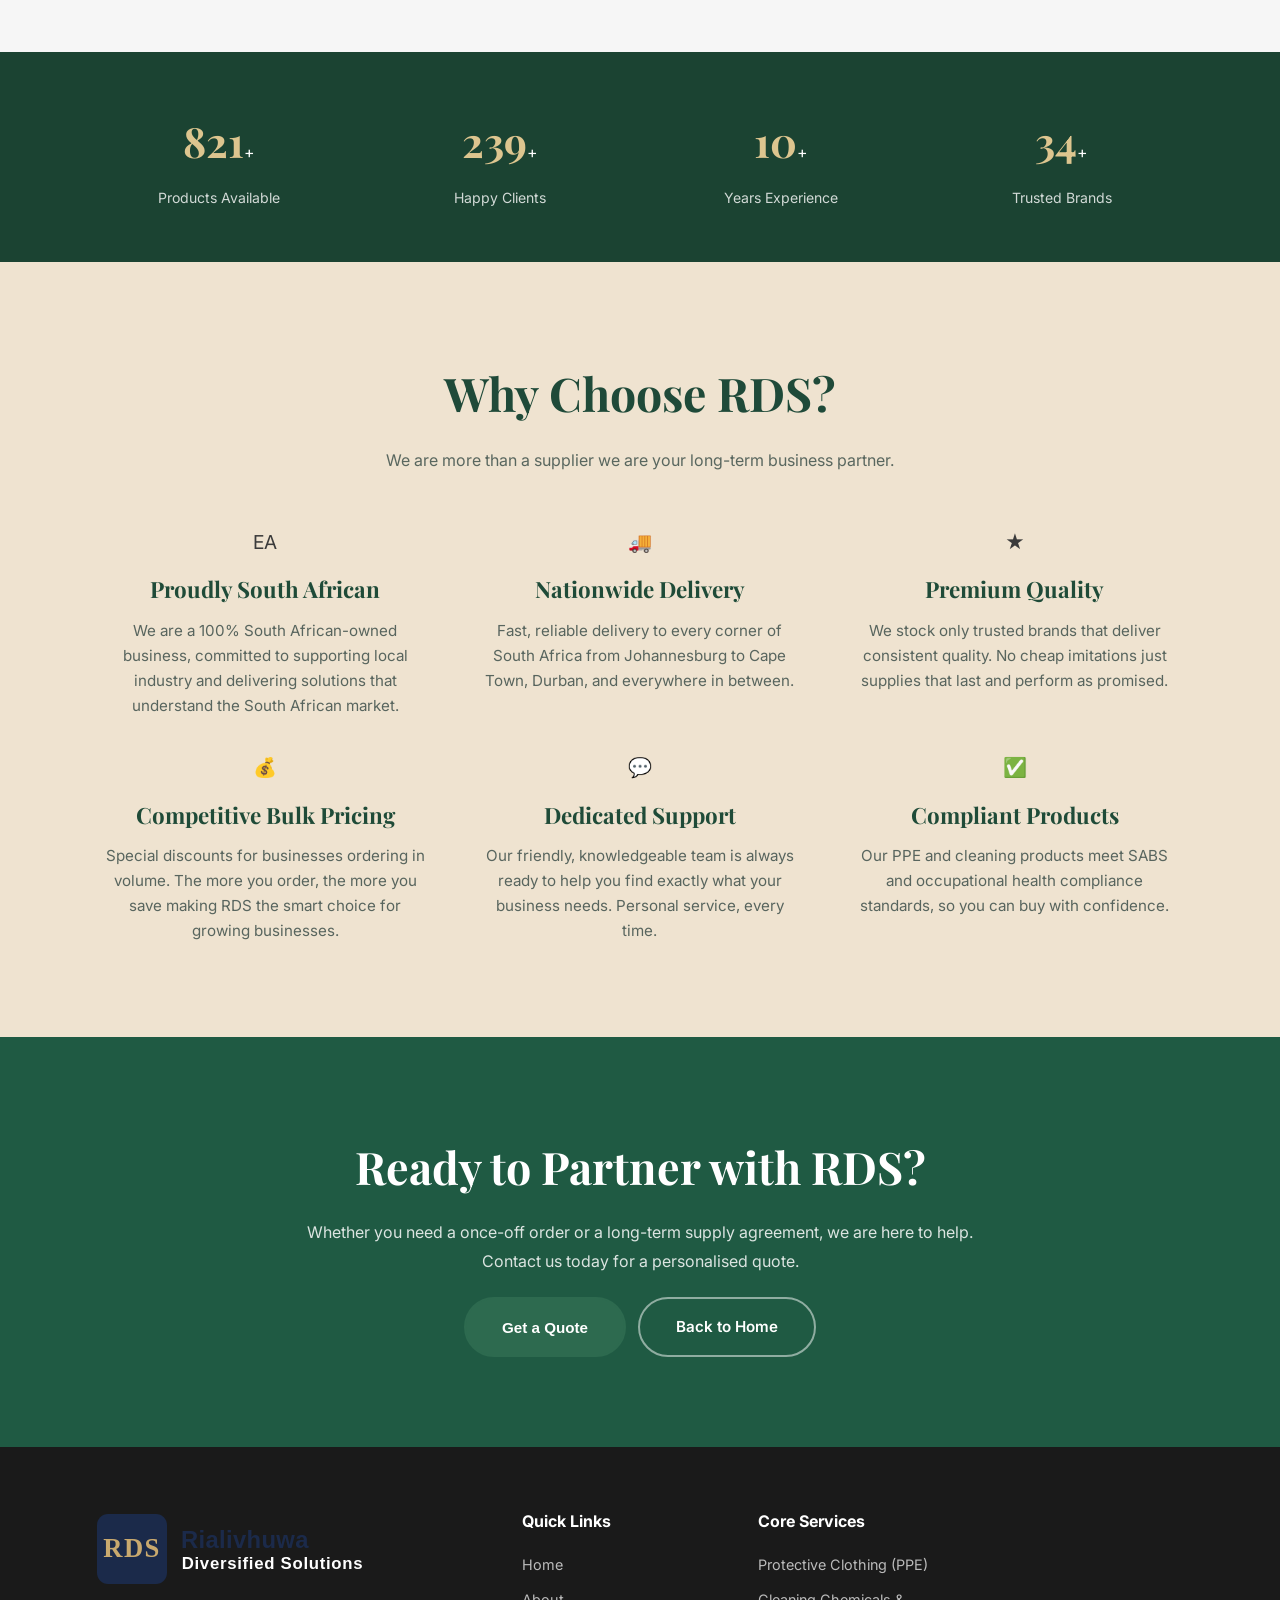
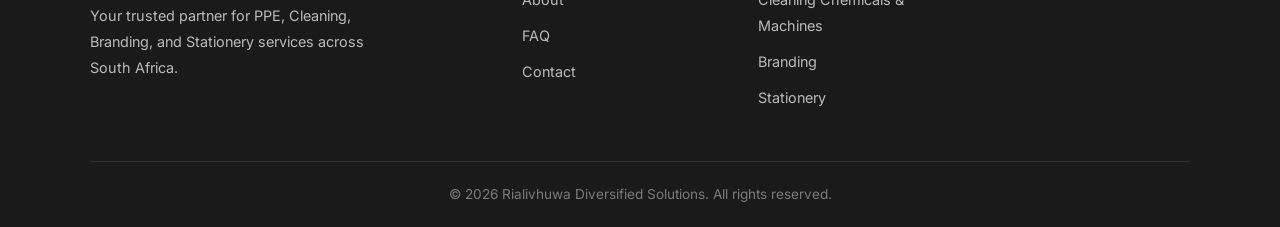
==== commit 7234c17a: "Replace all non-logo images with local img/ photos" ====
--- a/about.html
+++ b/about.html
@@ -21,7 +21,7 @@
       align-items: flex-end;
       background:
         linear-gradient(100deg, rgba(18, 67, 49, 0.9), rgba(50, 126, 85, 0.72)),
-        url("about-hero.jpg") center/cover no-repeat;
+        url("img/WhatsApp%20Image%202026-05-17%20at%204.02.59%20PM.jpeg") center/cover no-repeat;
       color: #fff;
     }
 
@@ -354,7 +354,7 @@
         <a href="index.html#contact" class="btn btn--primary">Get In Touch</a>
       </div>
       <div class="about-intro__media">
-        <img src="about-team.jpg" alt="Business team at work" loading="lazy" style="margin-top: 16px; width: 100%; border-radius: 14px; box-shadow: 0 16px 36px rgba(0,0,0,0.12); display: block;" />
+        <img src="img/WhatsApp%20Image%202026-05-17%20at%204.02.59%20PM%20(1).jpeg" alt="Diverse professional team at work" loading="lazy" style="margin-top: 16px; width: 100%; border-radius: 14px; box-shadow: 0 16px 36px rgba(0,0,0,0.12); display: block;" />
       </div>
     </div>
   </section>
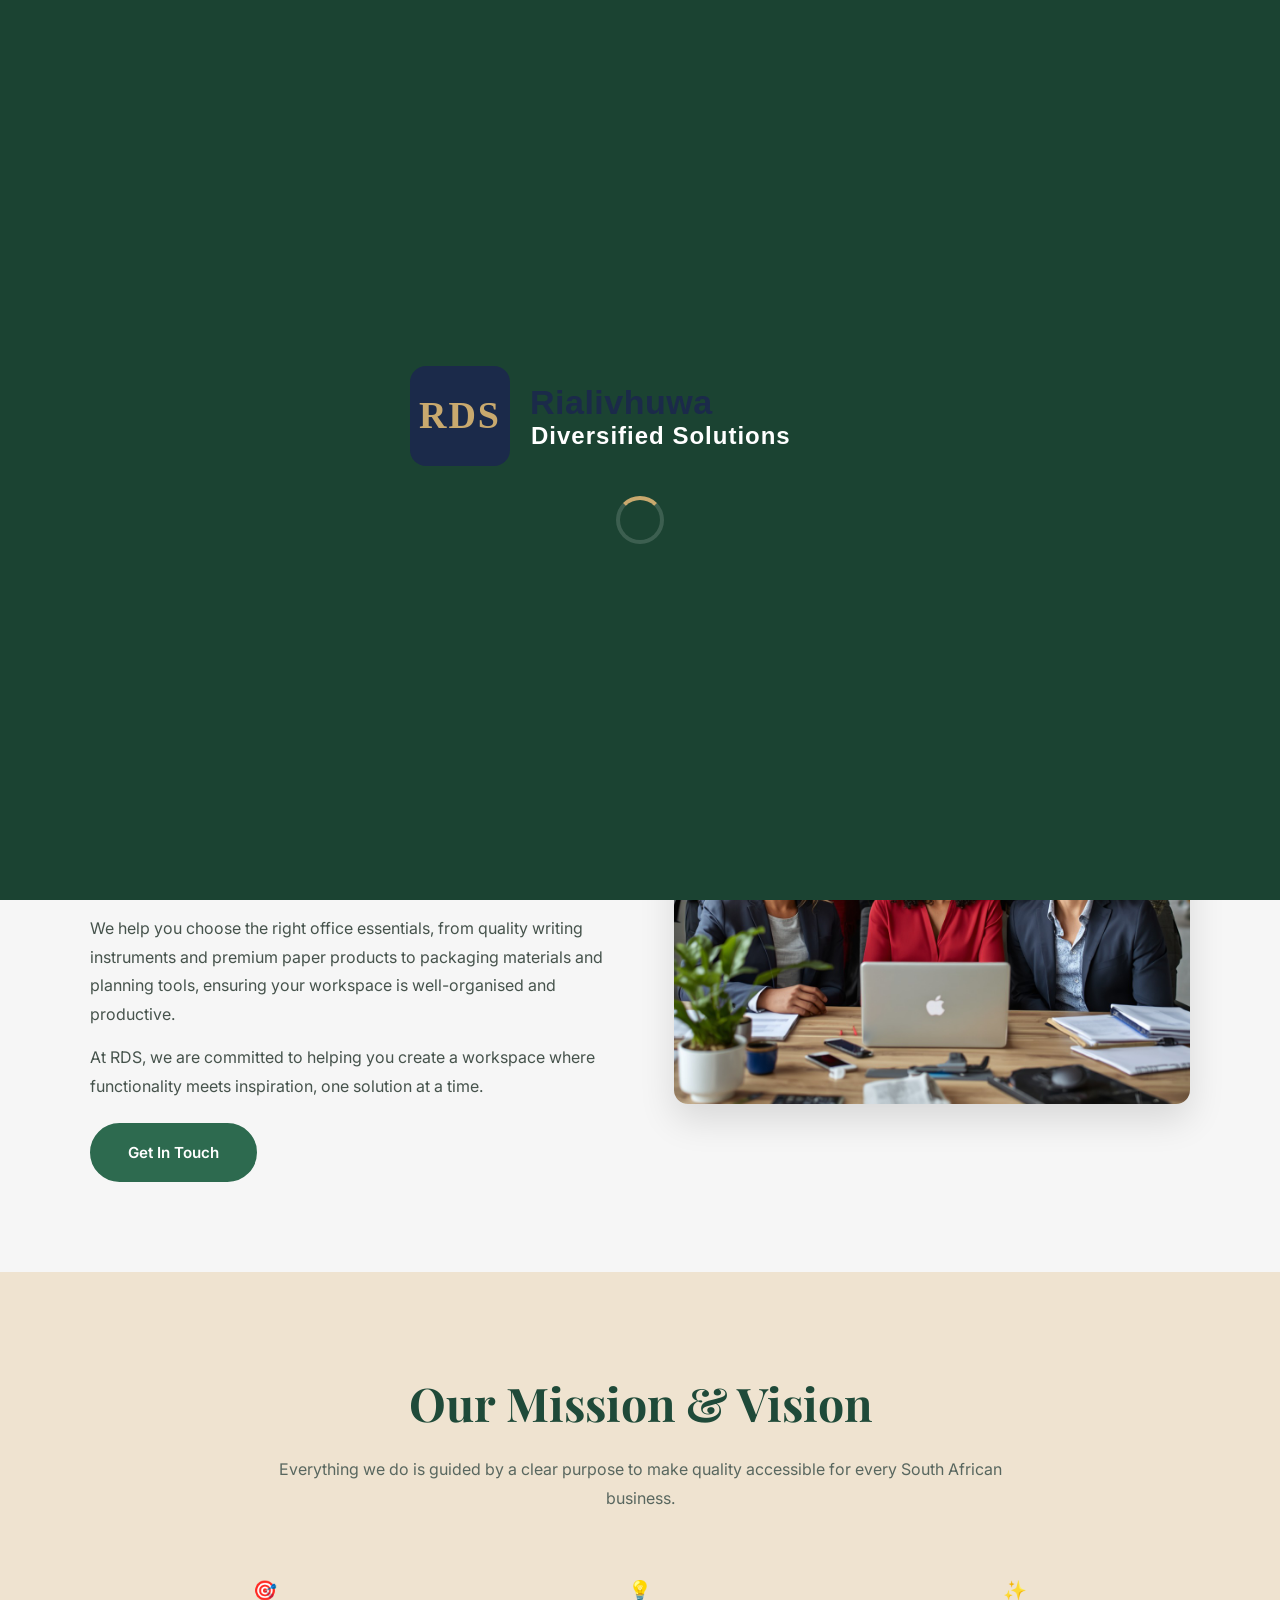
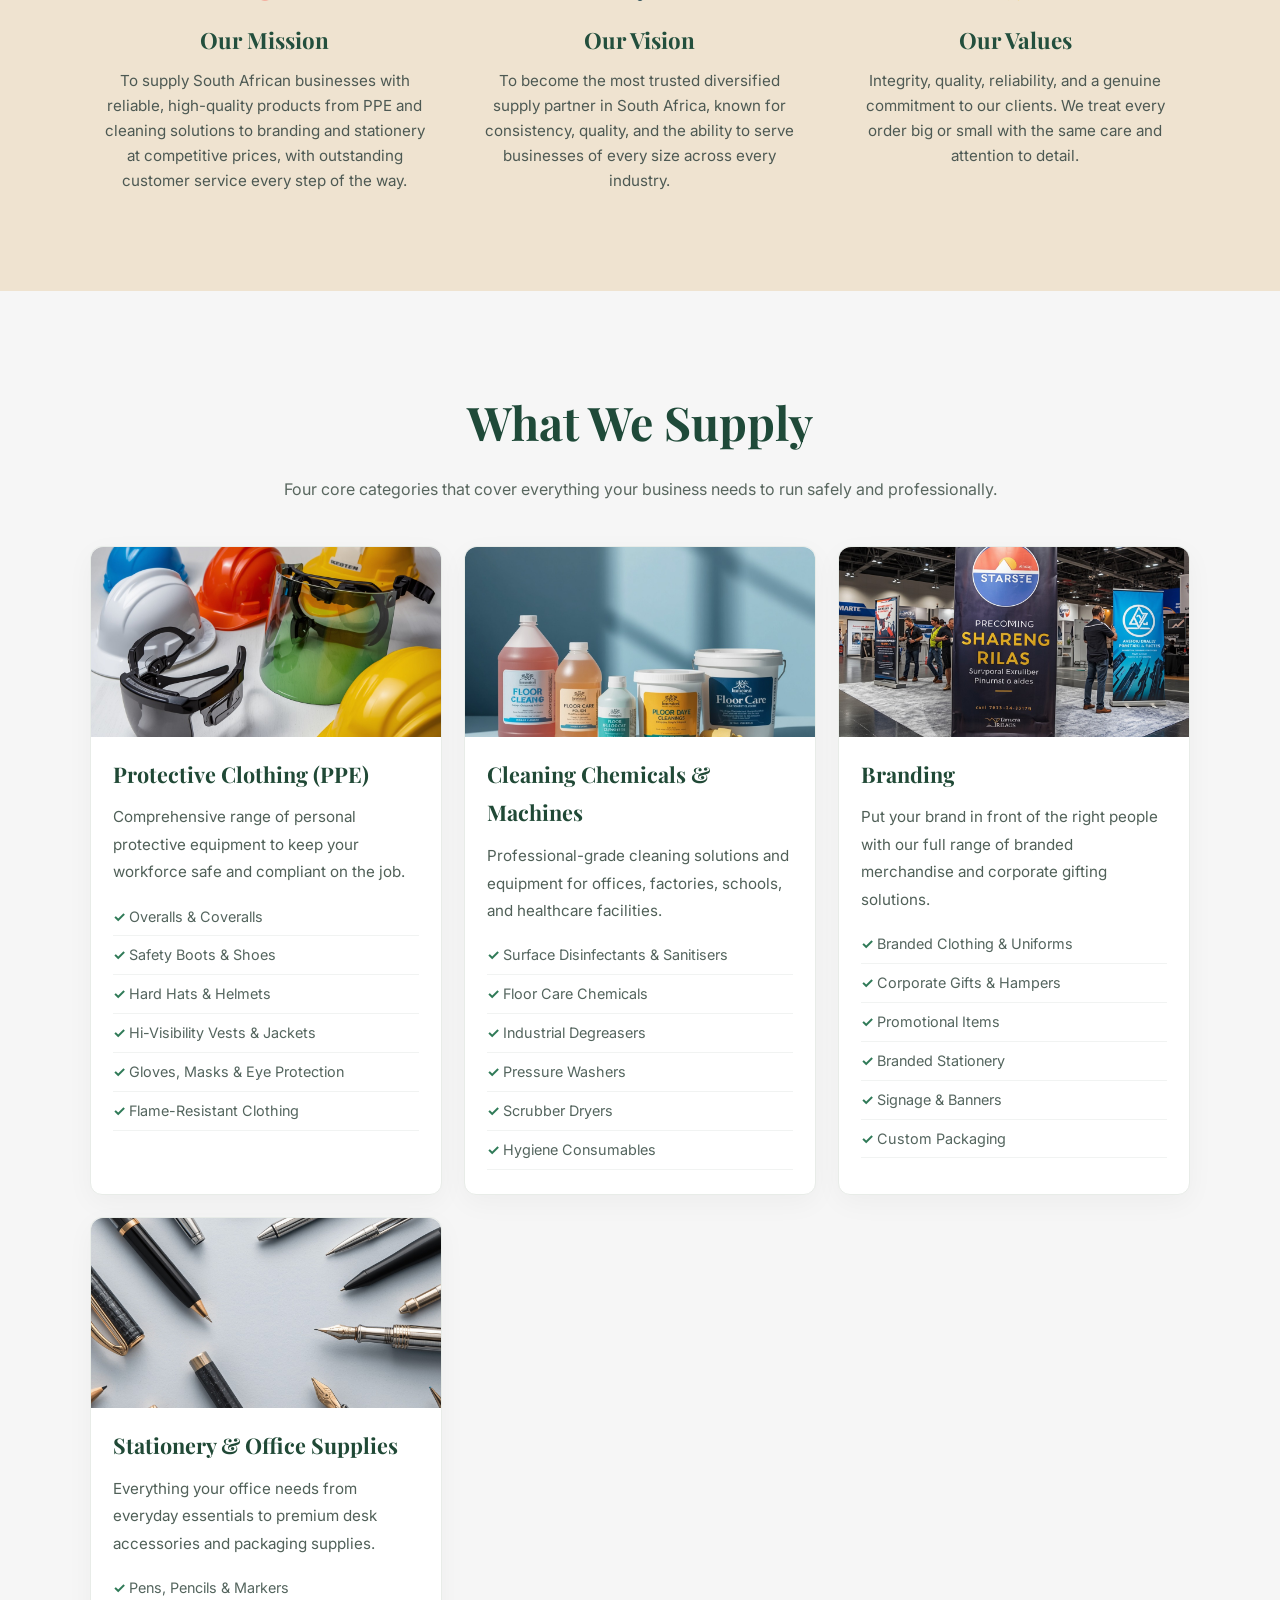
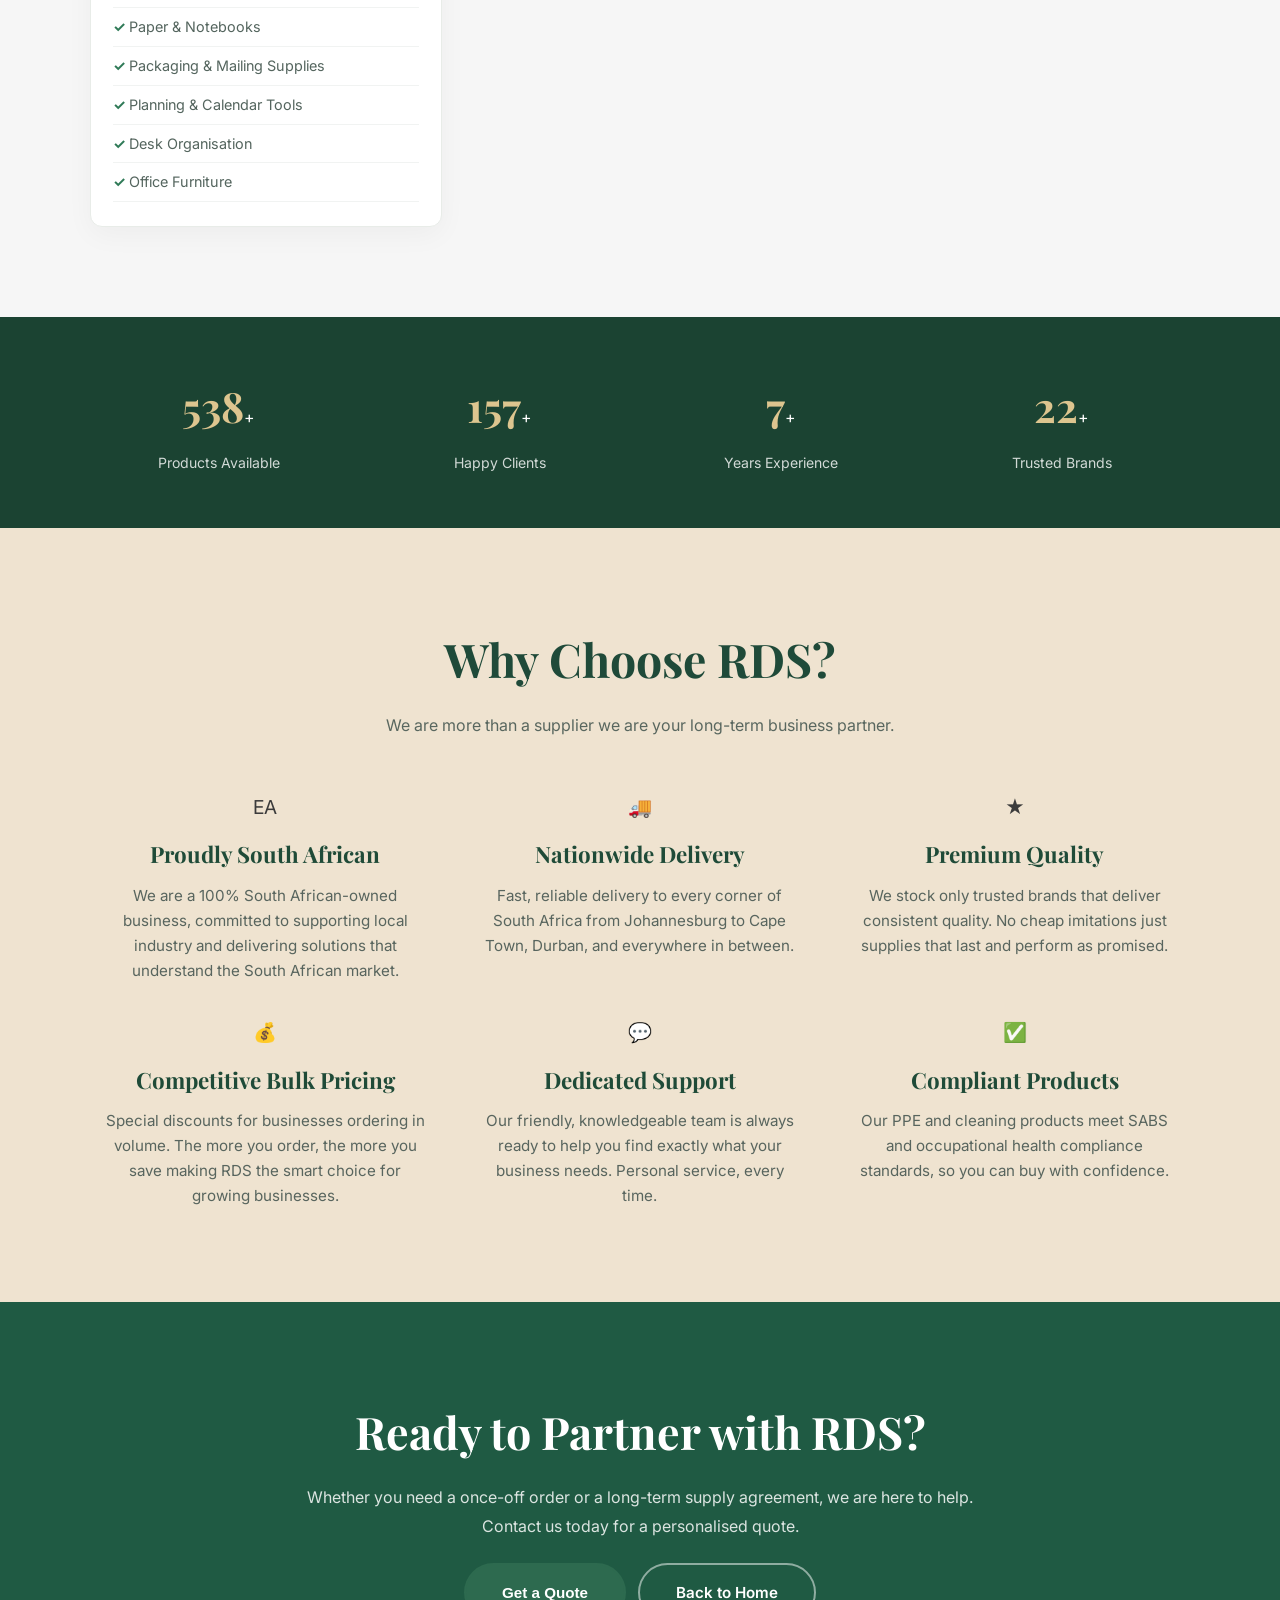
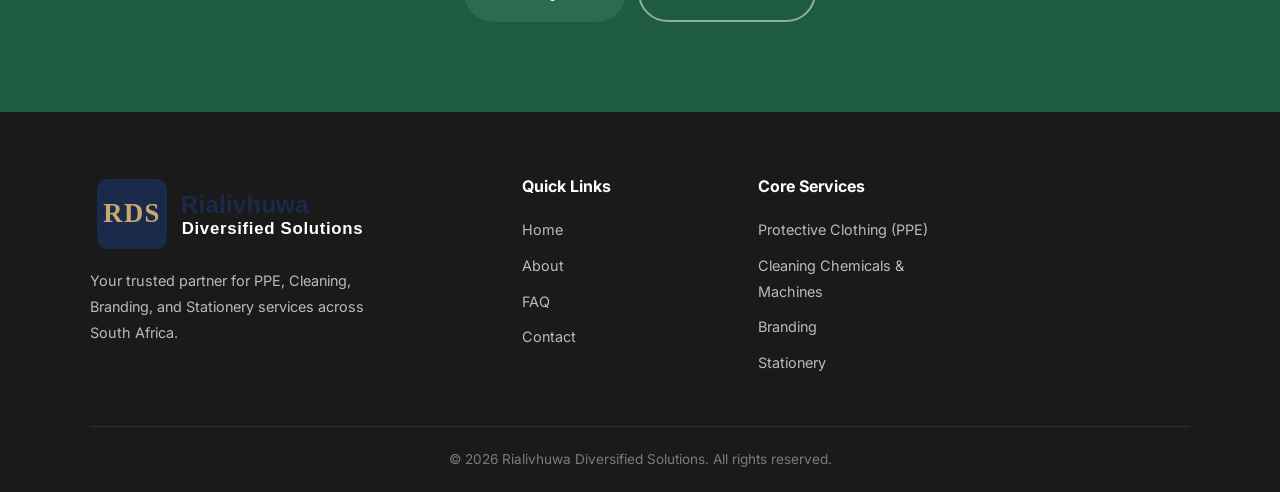
==== commit 3a6f3c3d: "Replace supply card icons with images" ====
--- a/about.html
+++ b/about.html
@@ -164,9 +164,18 @@
       grid-column: 1 / 2;
     }
 
-    .supply-card__icon {
-      font-size: 1.3rem;
-      margin-bottom: 14px;
+    .supply-card__image {
+      margin: -24px -22px 18px;
+      height: 190px;
+      overflow: hidden;
+      border-radius: 12px 12px 0 0;
+    }
+
+    .supply-card__image img {
+      width: 100%;
+      height: 100%;
+      object-fit: cover;
+      display: block;
     }
 
     .supply-card h3 {
@@ -392,7 +401,9 @@
 
       <div class="about-supply-grid">
         <article class="supply-card">
-          <div class="supply-card__icon">&#129466;</div>
+          <div class="supply-card__image">
+            <img src="img/WhatsApp%20Image%202026-05-17%20at%203.46.56%20PM.jpeg" alt="PPE hard hats and safety equipment" loading="lazy" />
+          </div>
           <h3>Protective Clothing (PPE)</h3>
           <p>Comprehensive range of personal protective equipment to keep your workforce safe and compliant on the job.</p>
           <ul>
@@ -406,7 +417,9 @@
         </article>
 
         <article class="supply-card">
-          <div class="supply-card__icon">&#129532;</div>
+          <div class="supply-card__image">
+            <img src="img/WhatsApp%20Image%202026-05-17%20at%202.26.06%20PM.jpeg" alt="Cleaning chemicals and solutions" loading="lazy" />
+          </div>
           <h3>Cleaning Chemicals &amp; Machines</h3>
           <p>Professional-grade cleaning solutions and equipment for offices, factories, schools, and healthcare facilities.</p>
           <ul>
@@ -420,7 +433,9 @@
         </article>
 
         <article class="supply-card">
-          <div class="supply-card__icon">&#127775;</div>
+          <div class="supply-card__image">
+            <img src="img/WhatsApp%20Image%202026-05-17%20at%202.54.48%20PM.jpeg" alt="Branding banners and signage" loading="lazy" />
+          </div>
           <h3>Branding</h3>
           <p>Put your brand in front of the right people with our full range of branded merchandise and corporate gifting solutions.</p>
           <ul>
@@ -434,7 +449,9 @@
         </article>
 
         <article class="supply-card">
-          <div class="supply-card__icon">✎</div>
+          <div class="supply-card__image">
+            <img src="img/WhatsApp%20Image%202026-05-17%20at%203.29.58%20PM.jpeg" alt="Pens and office stationery" loading="lazy" />
+          </div>
           <h3>Stationery &amp; Office Supplies</h3>
           <p>Everything your office needs from everyday essentials to premium desk accessories and packaging supplies.</p>
           <ul>
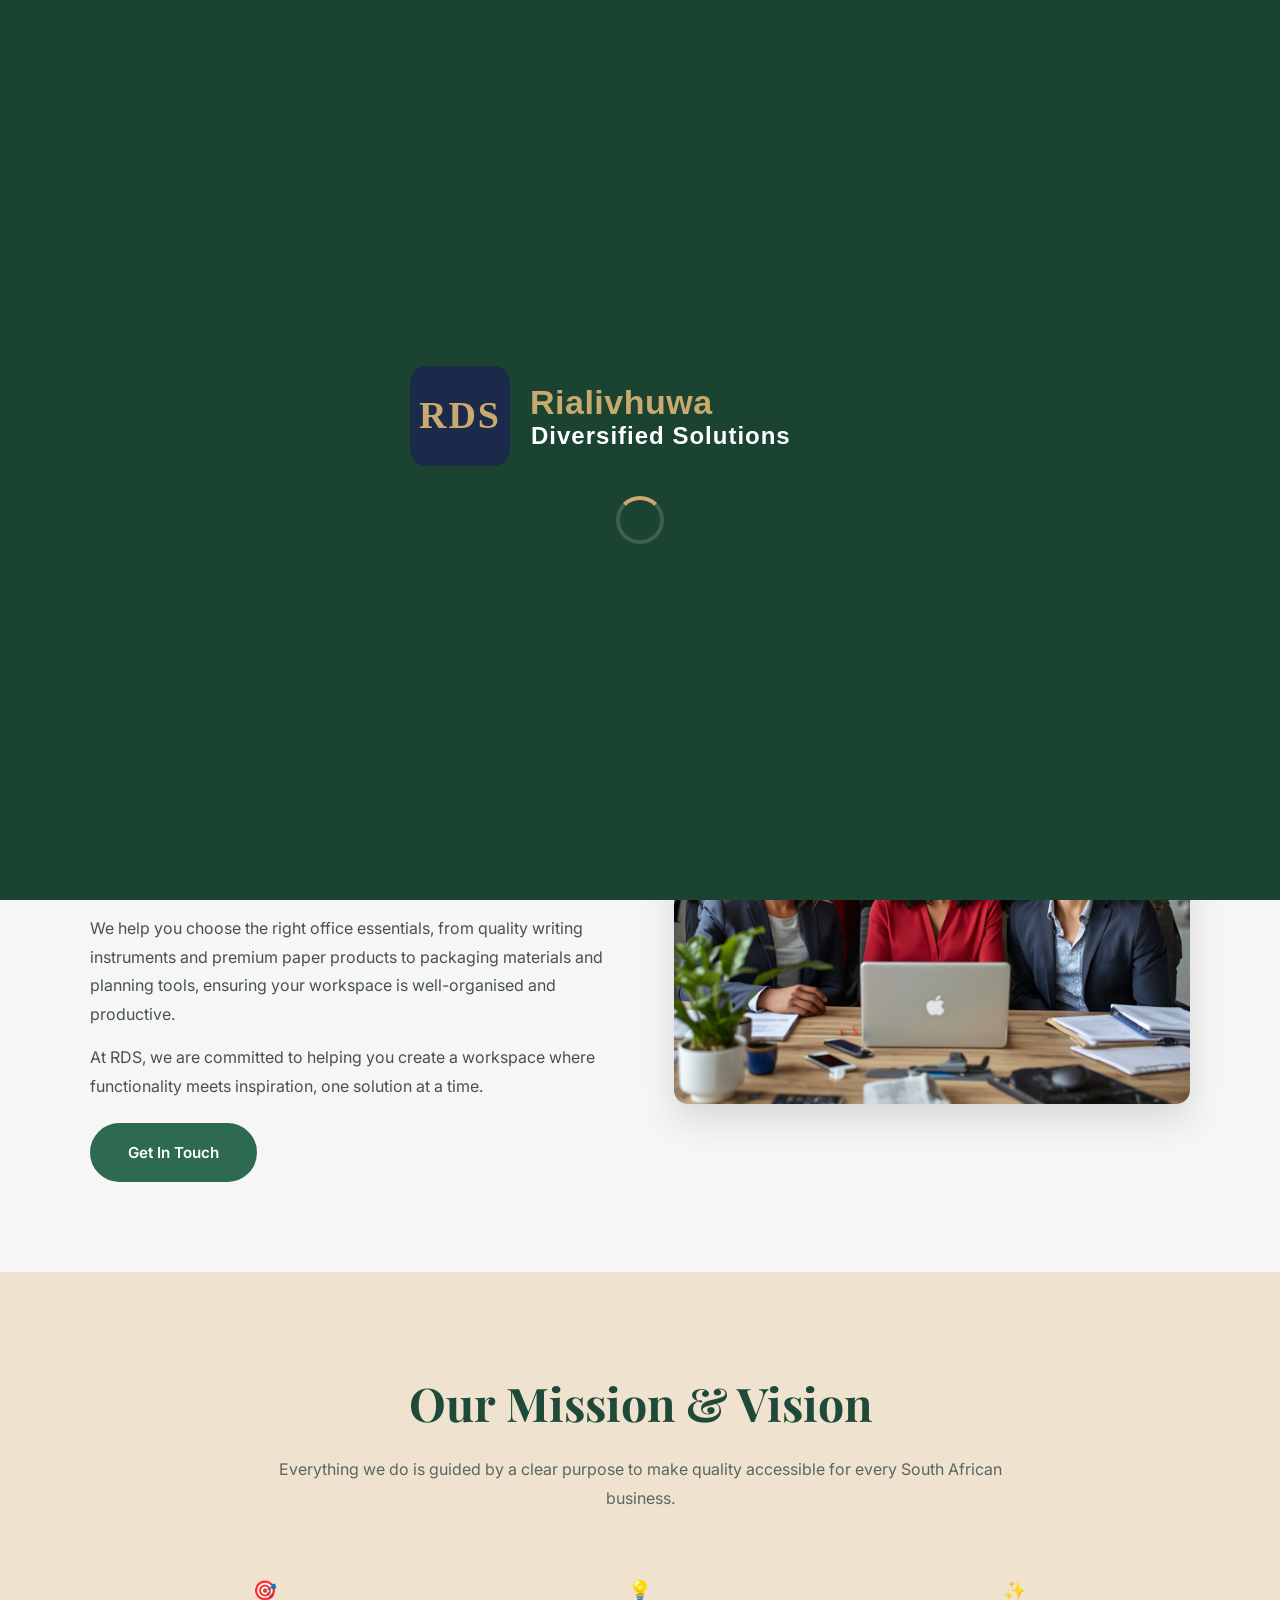
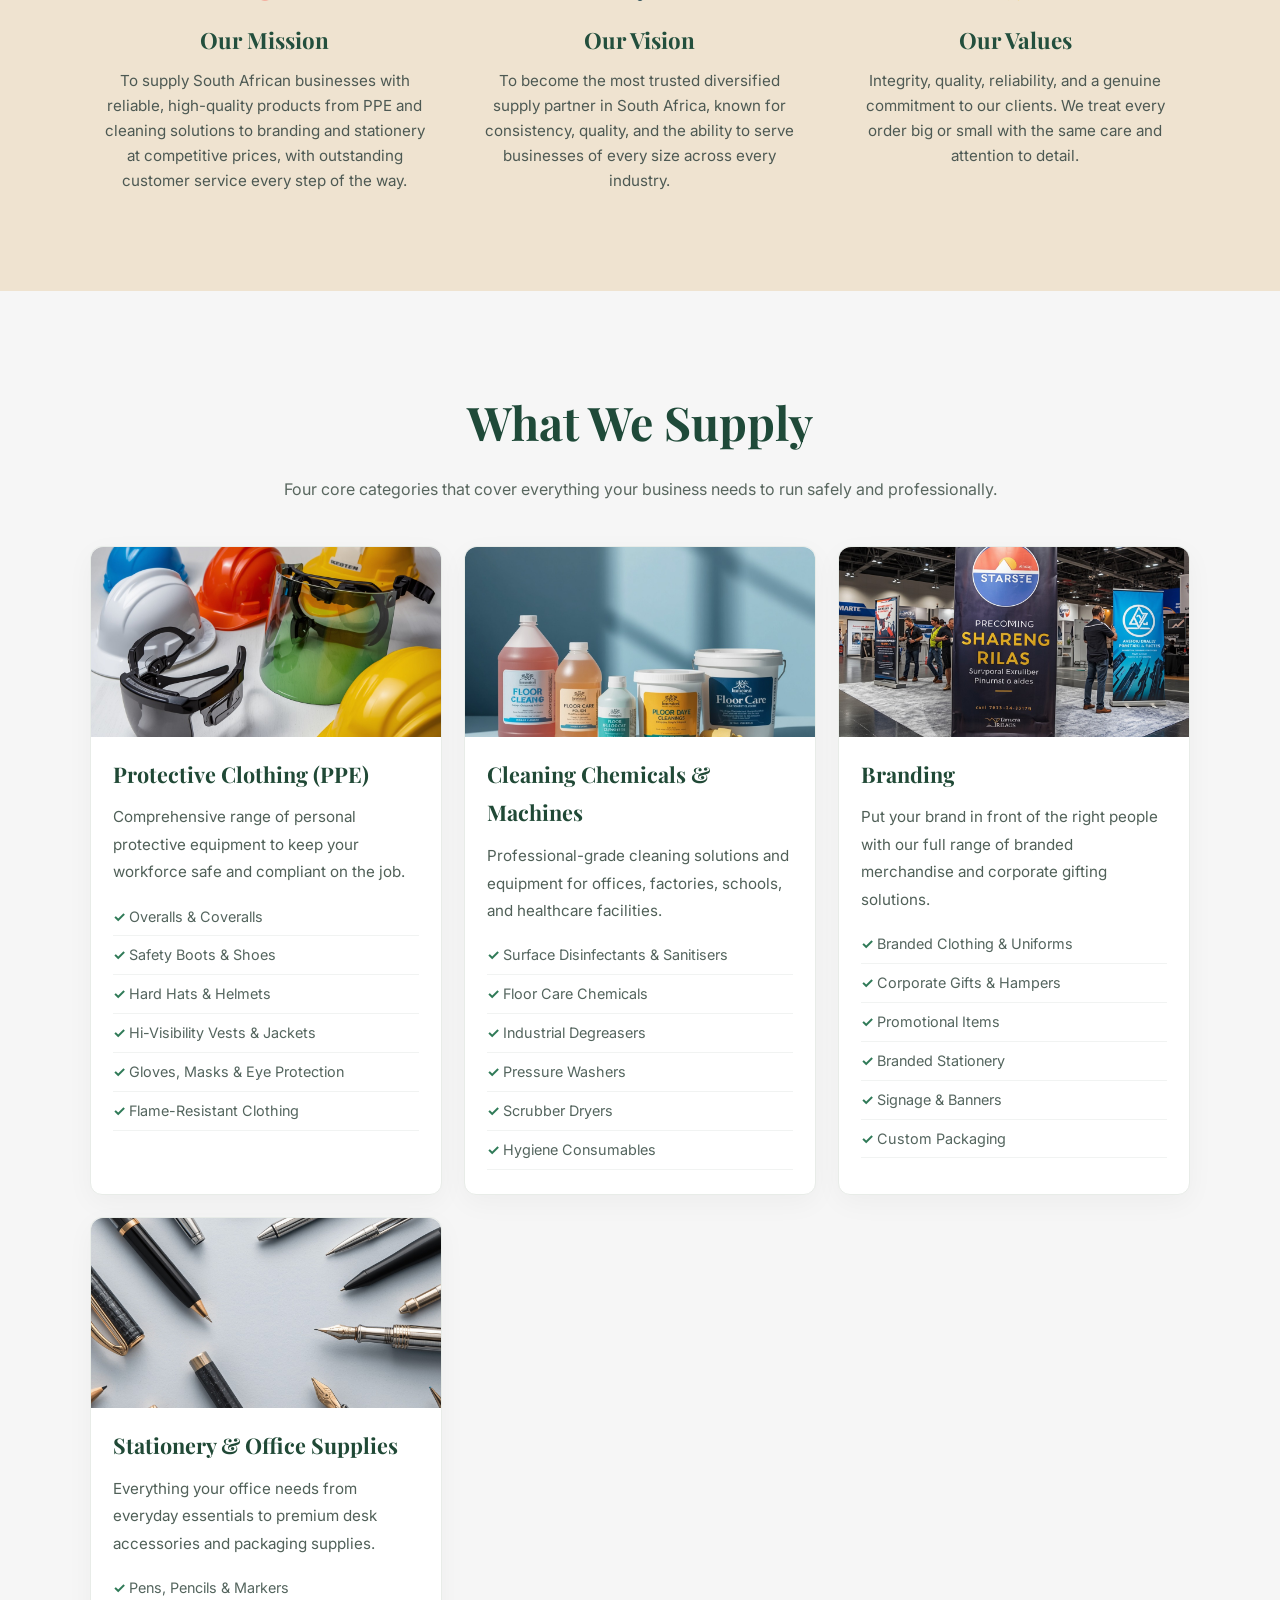
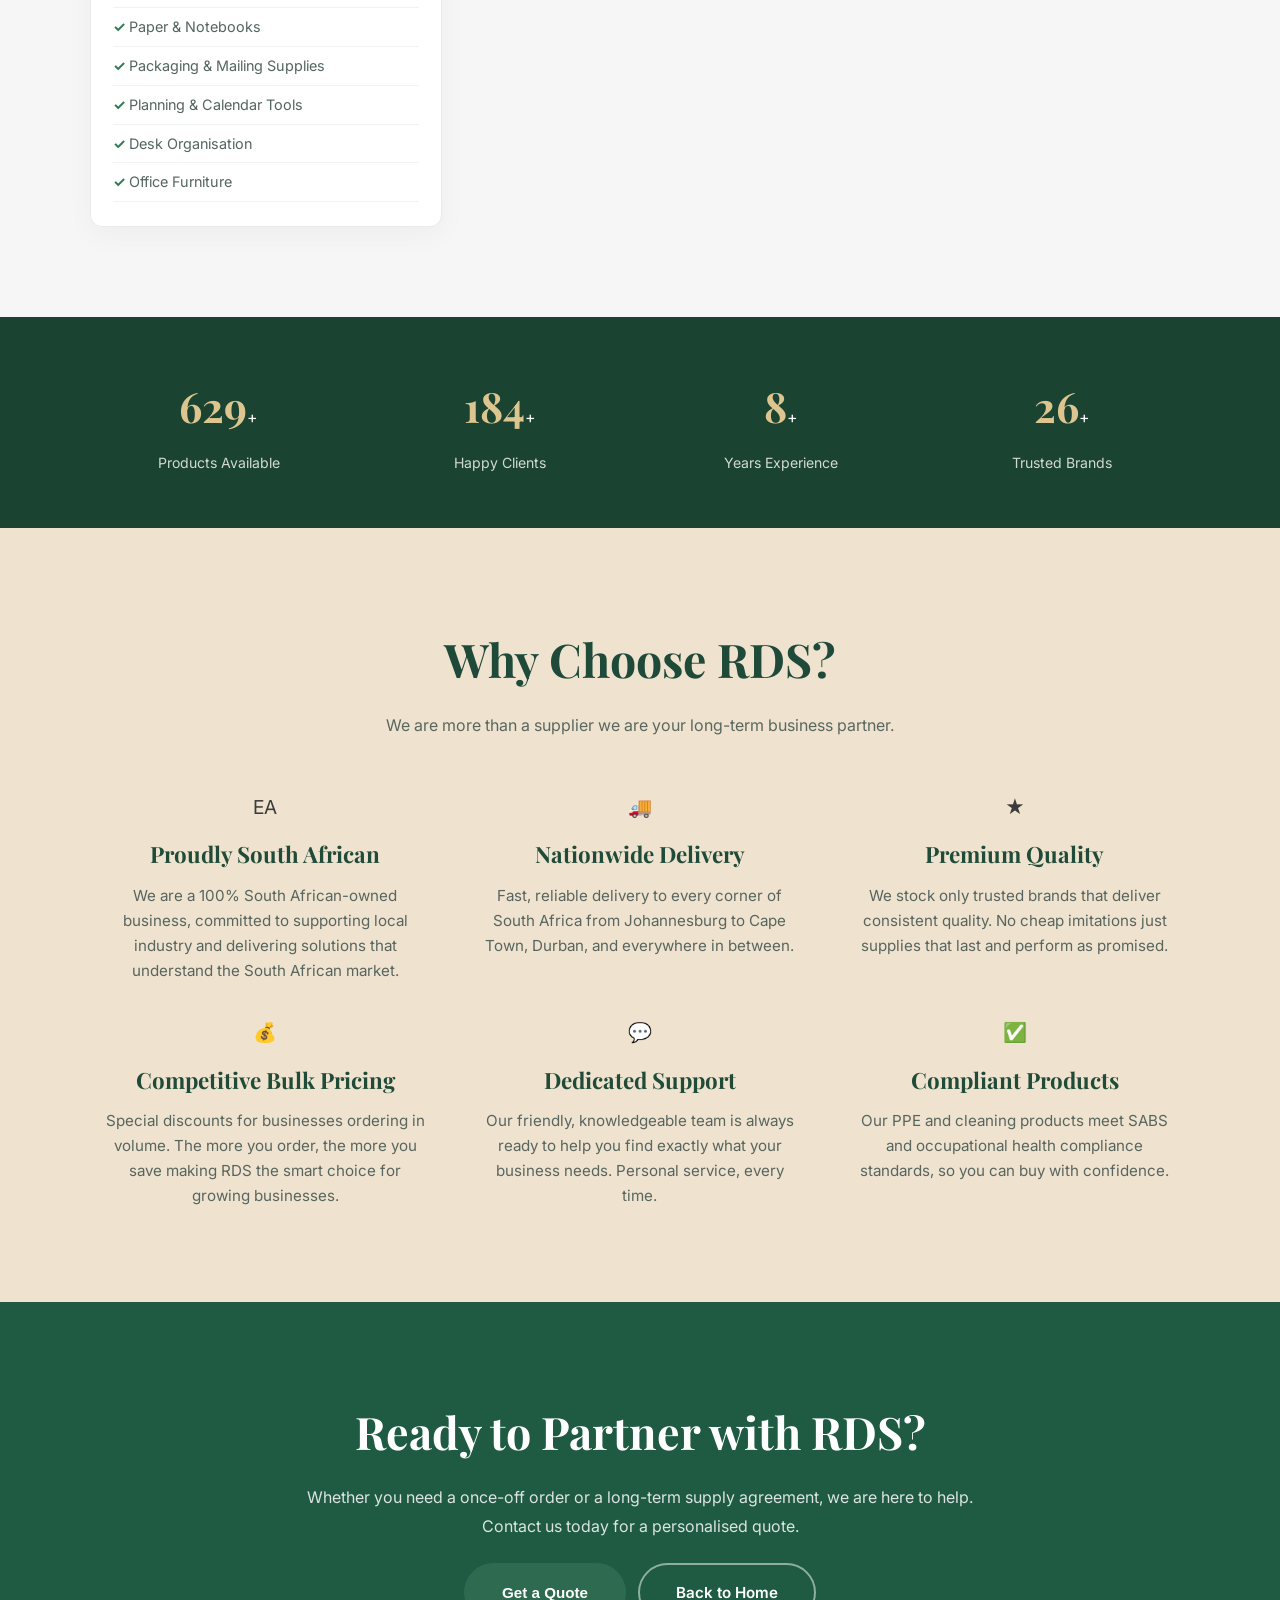
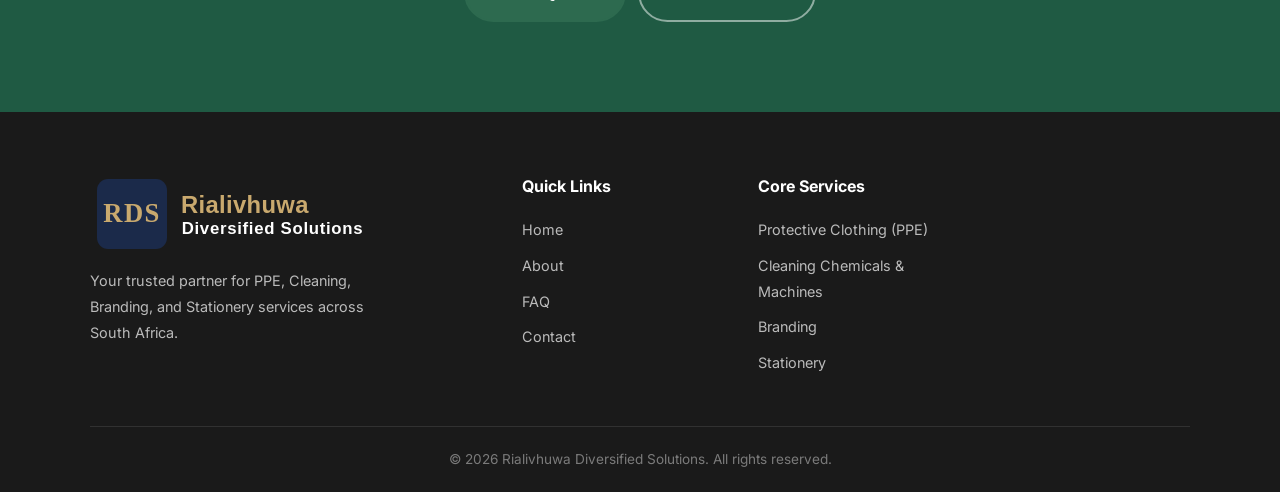
==== commit 7d4c11b1: "Add mobile responsive styles for all card and feature images" ====
--- a/about.html
+++ b/about.html
@@ -302,6 +302,32 @@
 
       .about-hero {
         min-height: 250px;
+      }
+
+      .supply-card__image {
+        height: 170px;
+      }
+    }
+
+    @media (max-width: 480px) {
+      .supply-card {
+        padding: 20px 18px;
+      }
+
+      .supply-card__image {
+        margin: -20px -18px 14px;
+        height: 155px;
+      }
+    }
+
+    @media (max-width: 360px) {
+      .supply-card {
+        padding: 16px 14px;
+      }
+
+      .supply-card__image {
+        margin: -16px -14px 12px;
+        height: 135px;
       }
     }
   </style>
--- a/styles.css
+++ b/styles.css
@@ -2082,6 +2082,20 @@
   margin-bottom: 14px;
 }
 
+.detail-card__image {
+  margin: -36px -28px 20px;
+  height: 190px;
+  overflow: hidden;
+  border-radius: var(--radius) var(--radius) 0 0;
+}
+
+.detail-card__image img {
+  width: 100%;
+  height: 100%;
+  object-fit: cover;
+  display: block;
+}
+
 .detail-card h3 {
   font-family: 'Playfair Display', serif;
   font-size: 1.2rem;
@@ -2158,8 +2172,8 @@
 }
 
 .detail-brand__logo {
-  width: 120px;
-  height: 64px;
+  width: 180px;
+  height: 100px;
   object-fit: contain;
   object-position: center;
 }
@@ -2179,6 +2193,21 @@
 
 .detail-feature {
   text-align: center;
+}
+
+.detail-feature__image {
+  width: 100%;
+  height: 210px;
+  border-radius: var(--radius);
+  overflow: hidden;
+  margin-bottom: 20px;
+}
+
+.detail-feature__image img {
+  width: 100%;
+  height: 100%;
+  object-fit: cover;
+  display: block;
 }
 
 .detail-feature h3 {
@@ -2406,6 +2435,15 @@
     padding: 24px 20px;
   }
 
+  .detail-card__image {
+    margin: -24px -20px 16px;
+    height: 170px;
+  }
+
+  .detail-feature__image {
+    height: 170px;
+  }
+
   .detail-card h3 {
     font-size: 1.05rem;
   }
@@ -2503,6 +2541,15 @@
     padding: 20px 16px;
   }
 
+  .detail-card__image {
+    margin: -20px -16px 14px;
+    height: 150px;
+  }
+
+  .detail-feature__image {
+    height: 145px;
+  }
+
   .detail-card__icon {
     font-size: 1.8rem;
     margin-bottom: 10px;
